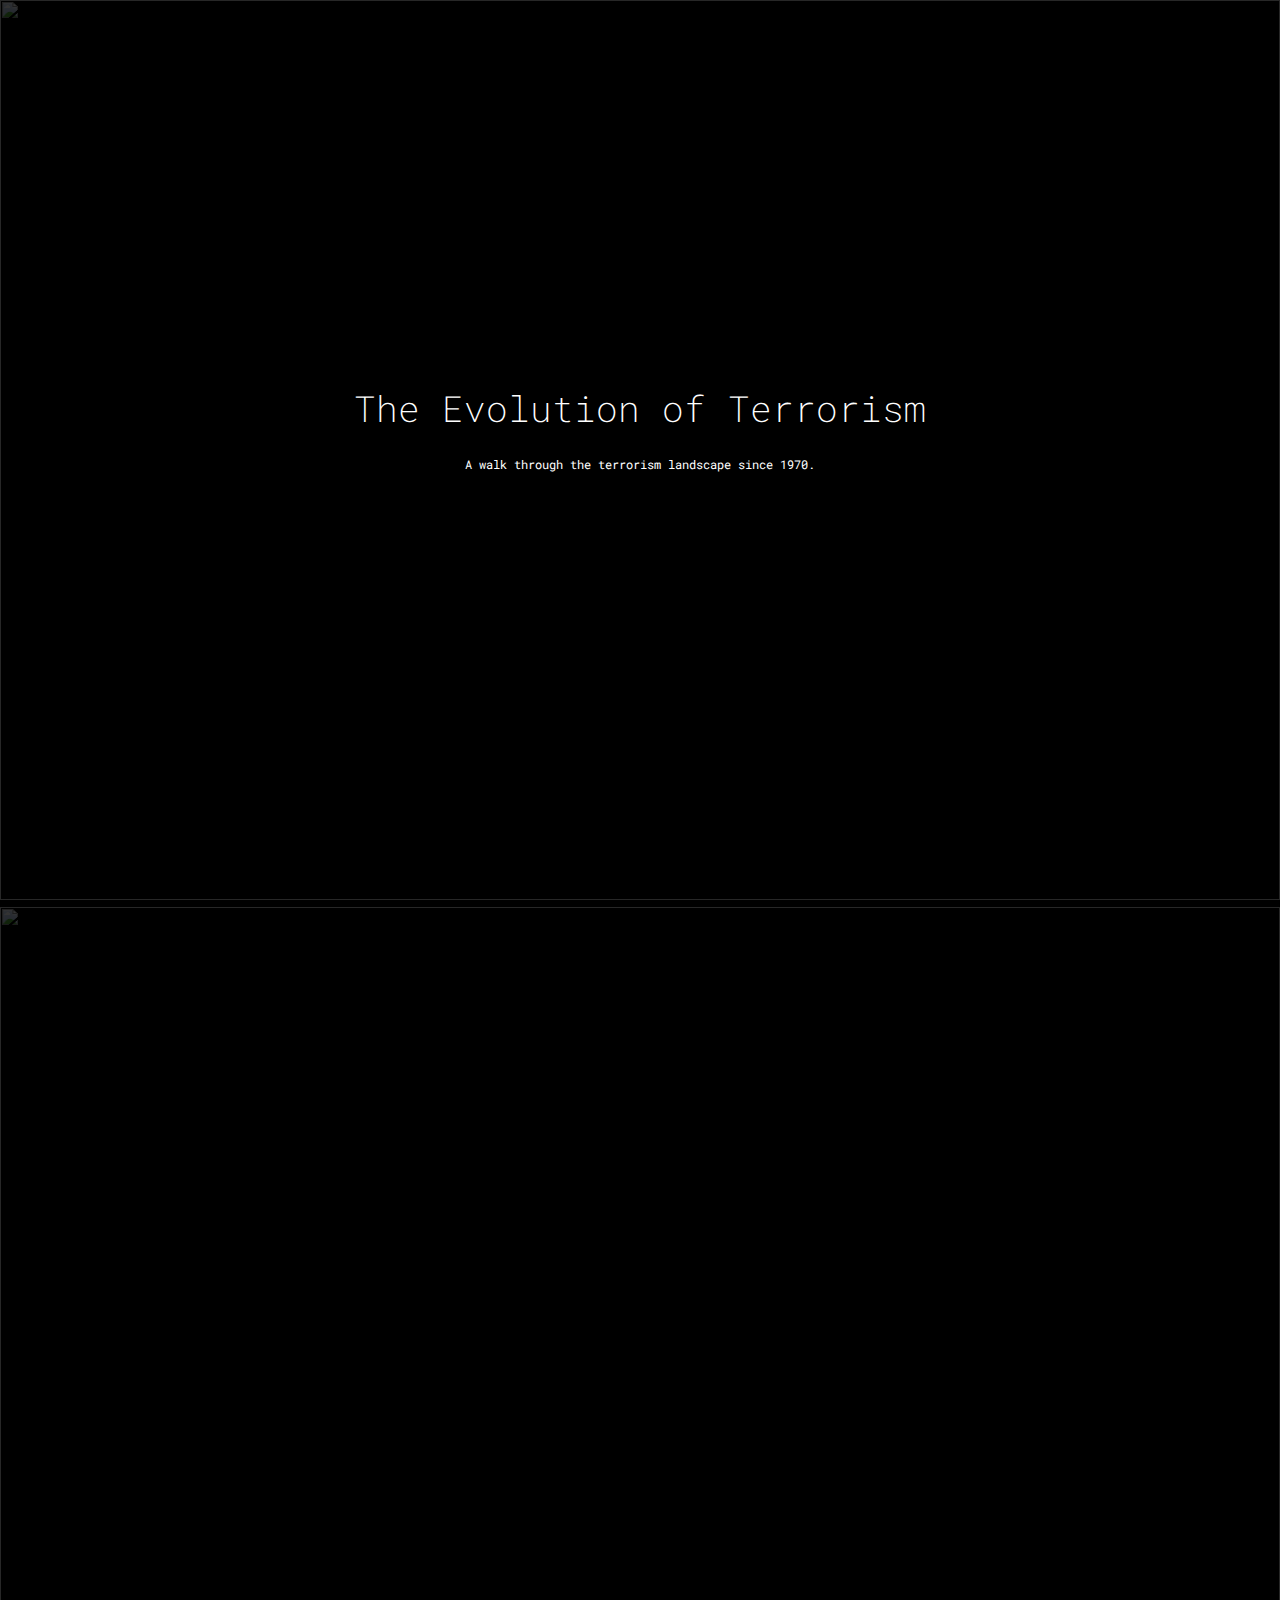
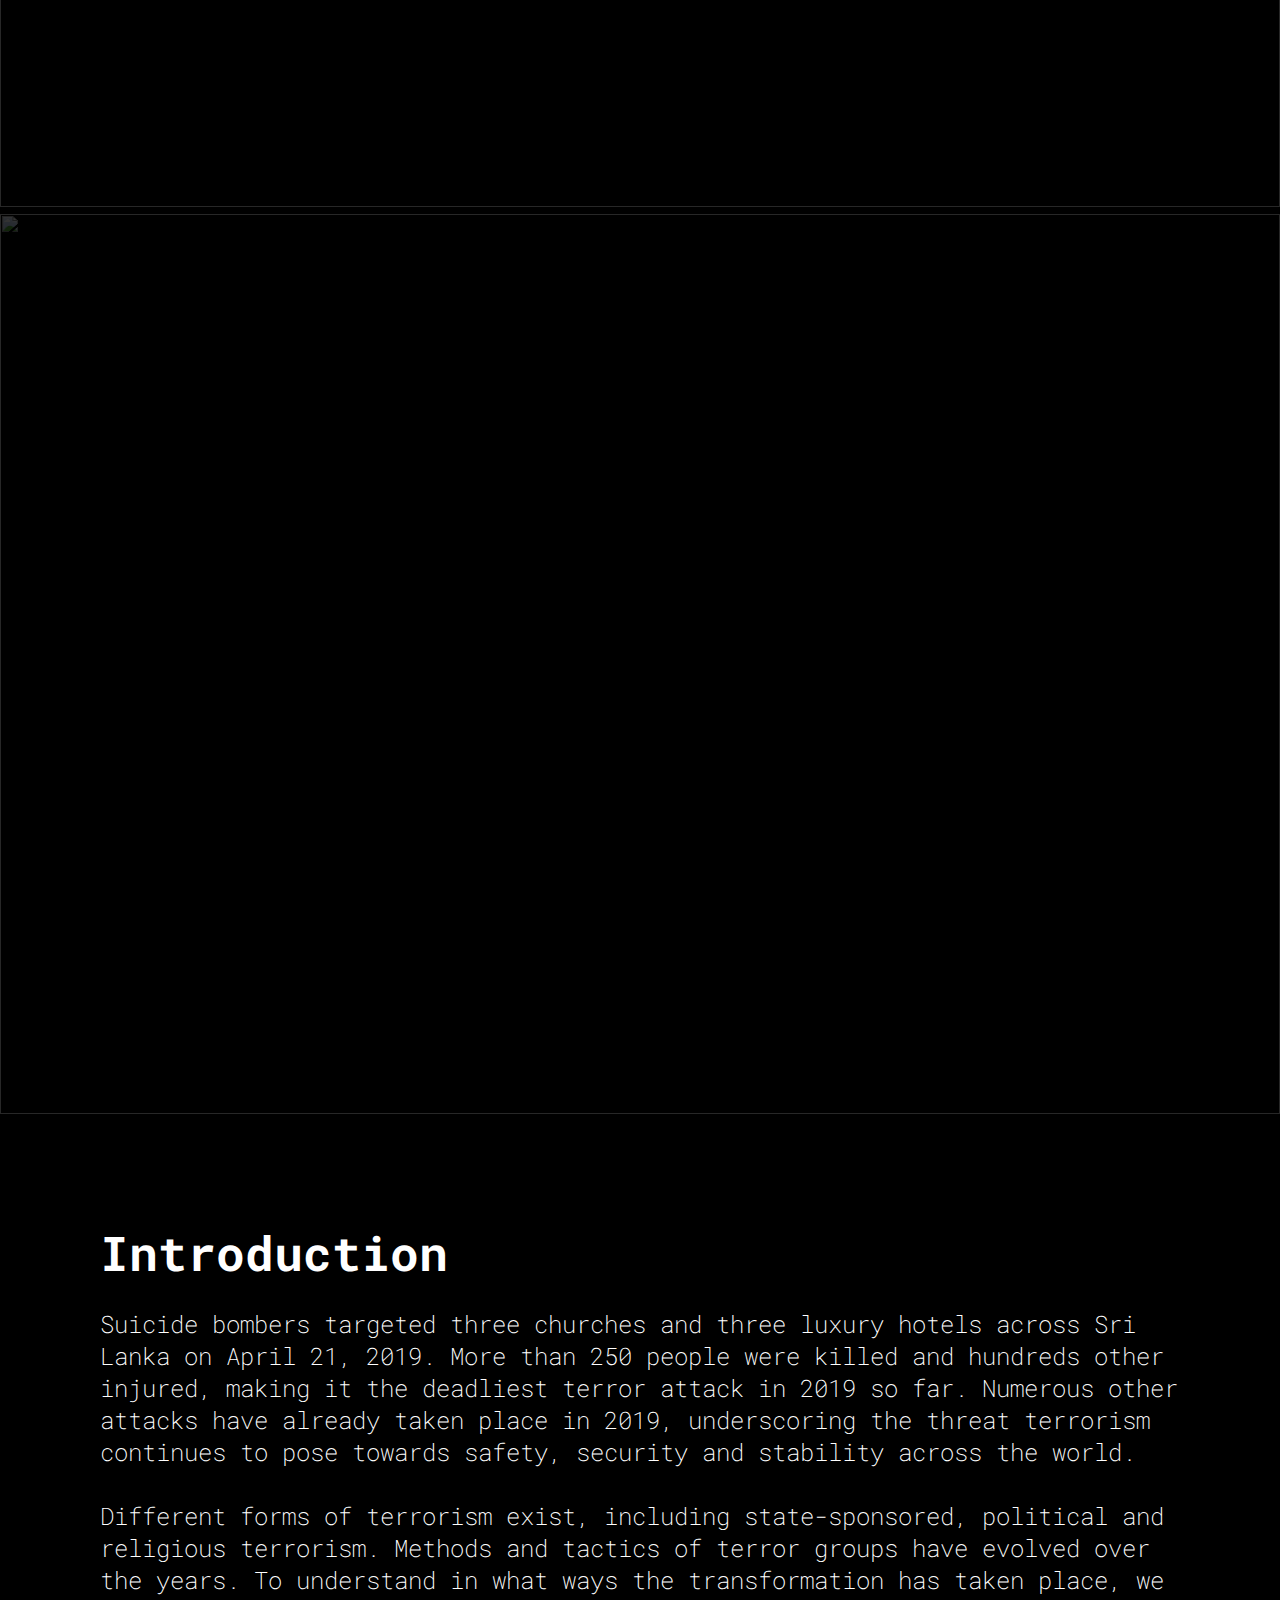
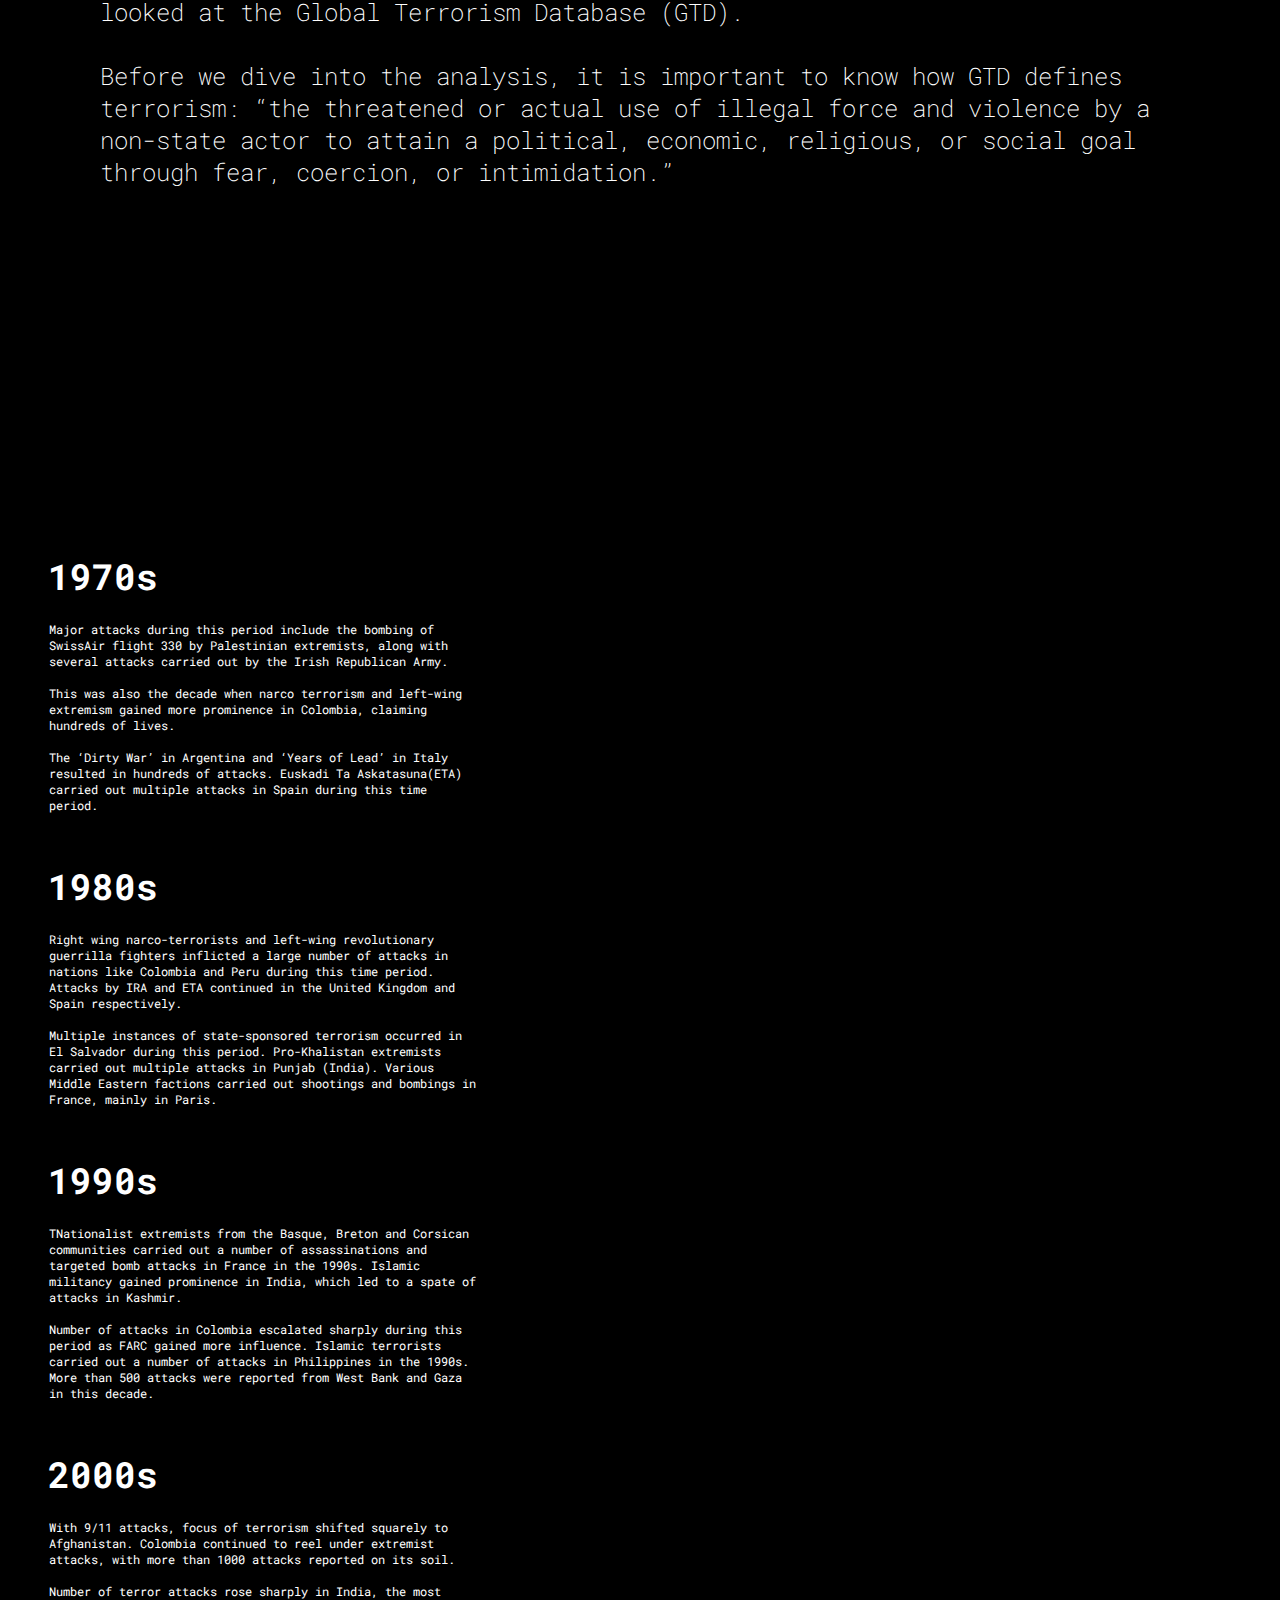
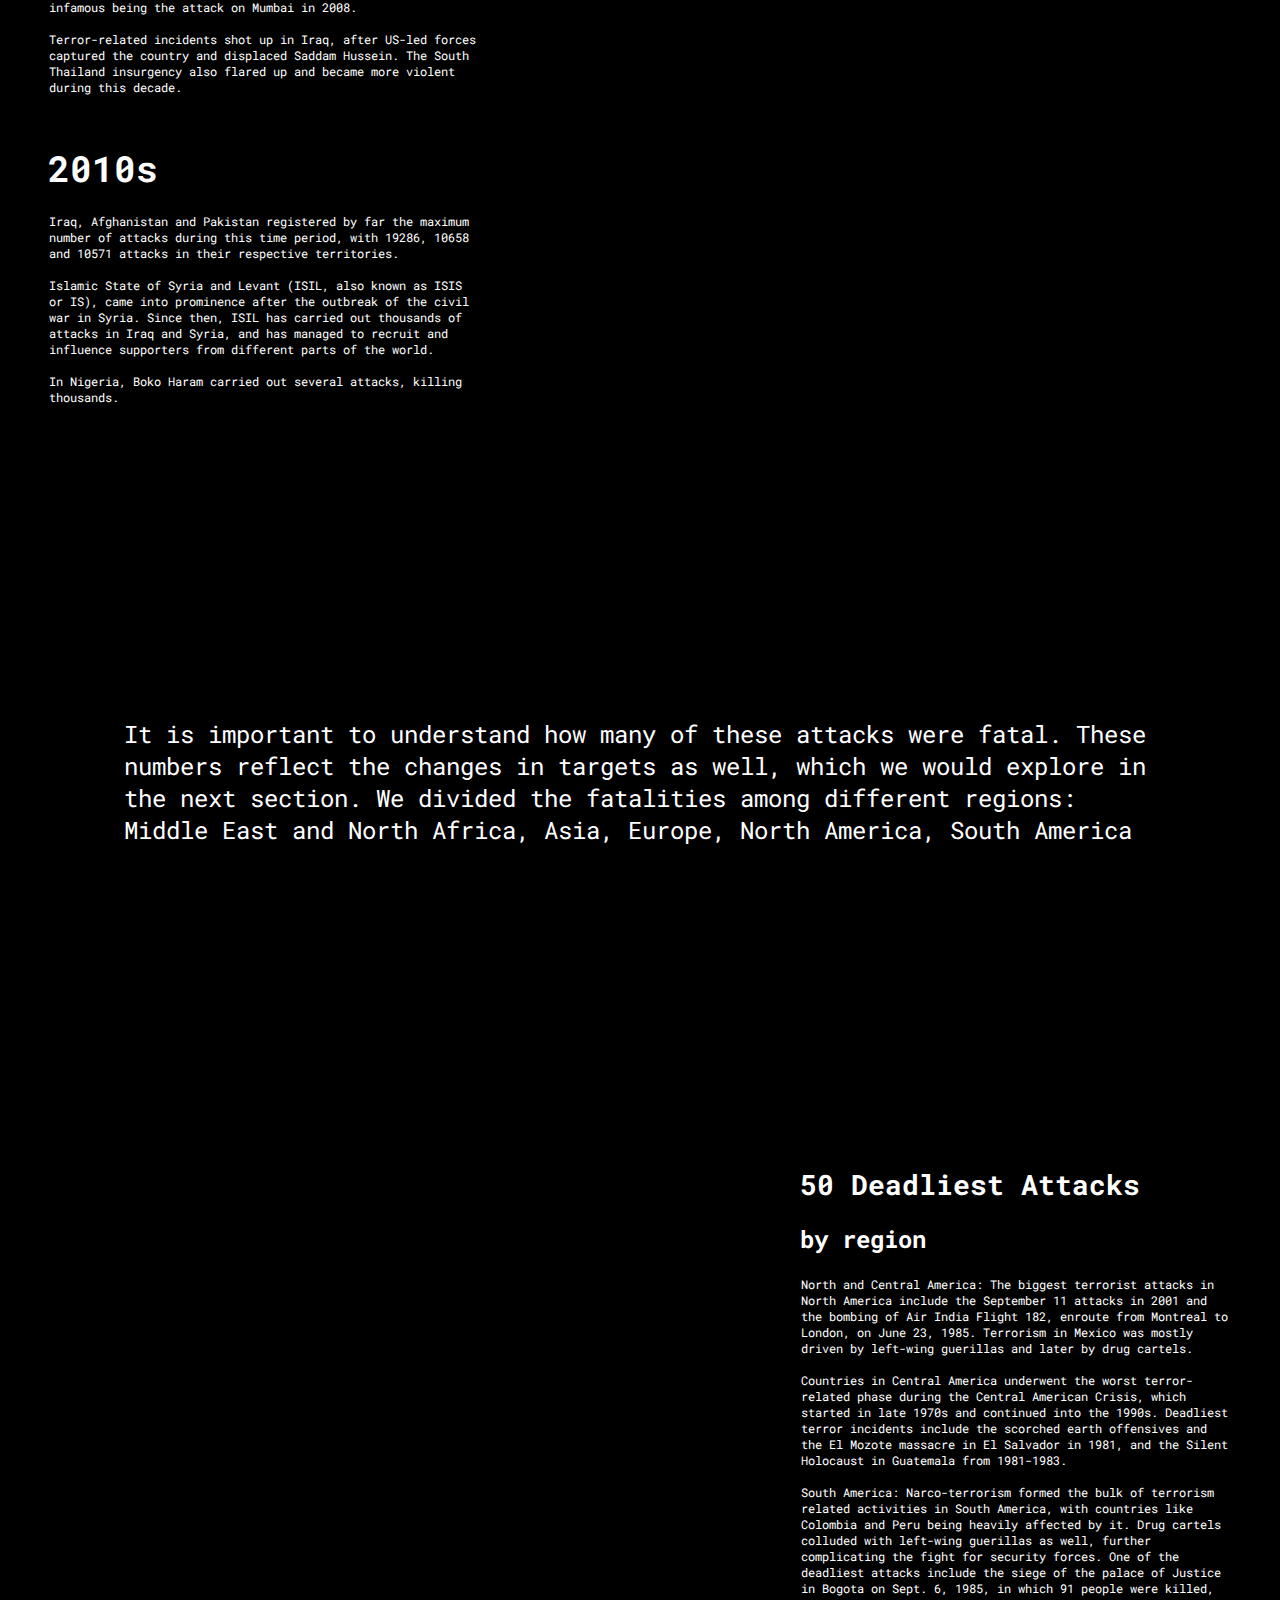
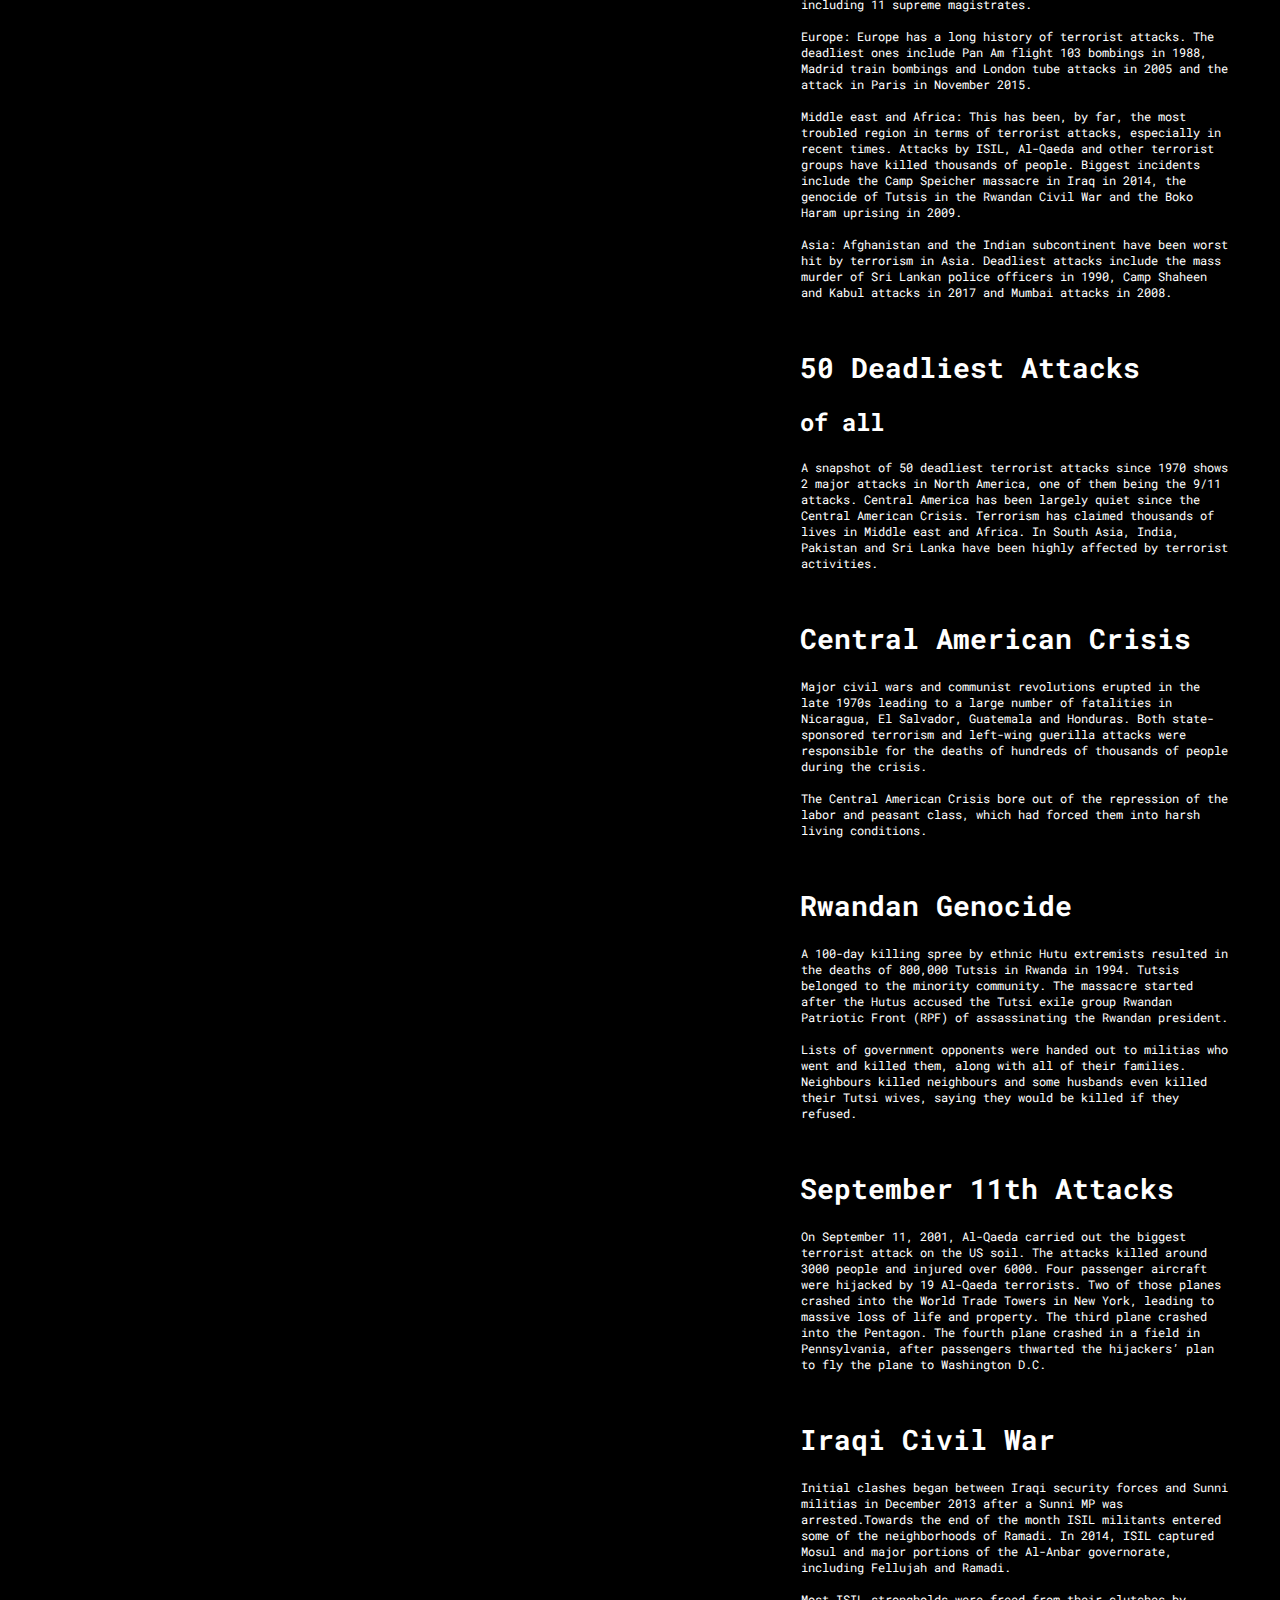
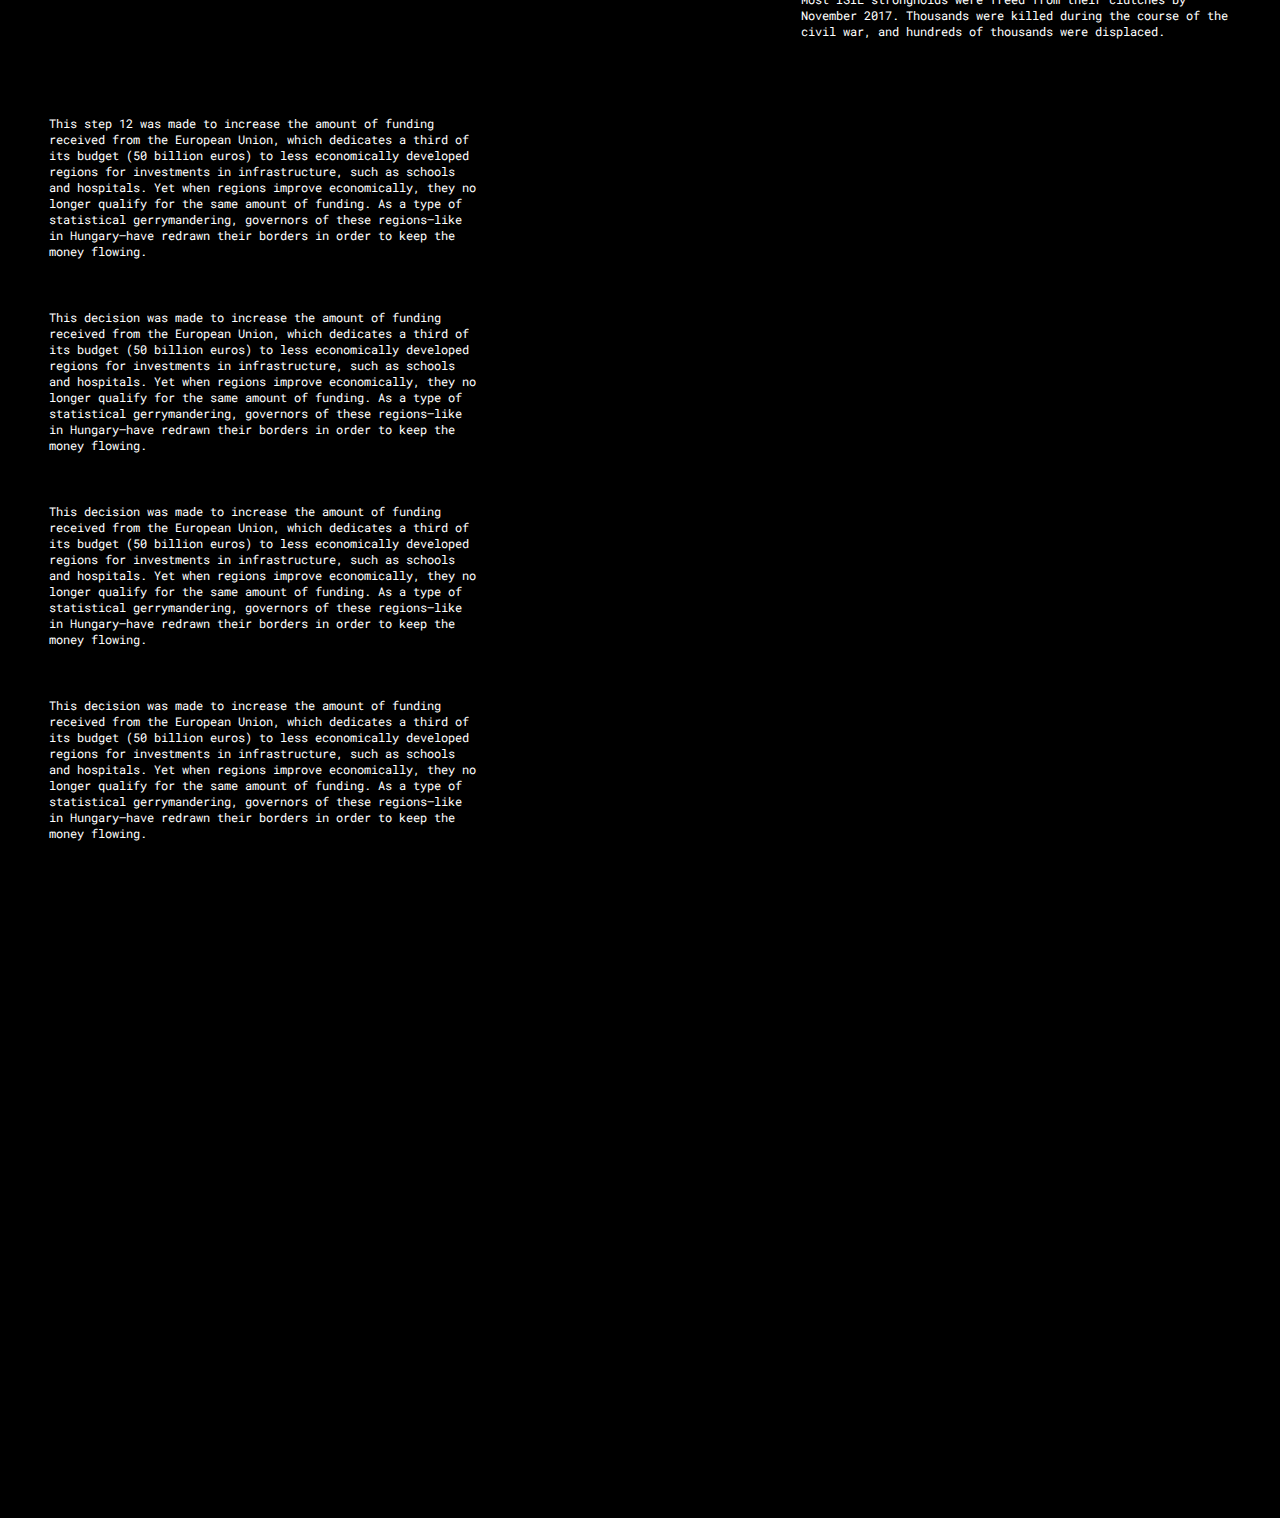
==== index.html @ 25a8d7d0 "add more texts" ====
<!DOCTYPE html>

<head>
	<meta charset="utf-8">
	<meta http-equiv="X-UA-Compatible" content="IE=edge">
	<title>Evolution of Terrorism</title>
	<meta name="description" content="A walk through the terrorism landscape since 1970.">
	<meta name="viewport" content="width=device-width, initial-scale=1">
	<link rel='stylesheet' href='style.css'>

</head>

<body>
	<main>
		<section id='title'>
			<div>
				<img class="mySlides" src='https://media.pri.org/s3fs-public/styles/story_main/public/images/2019/01/2019-01-14-syria.jpg?itok=RiAs_WFe'>
				<img class="mySlides" src="https://www.usnews.com/dims4/USNEWS/2bba531/2147483647/thumbnail/970x647/quality/85/?url=http%3A%2F%2Fcom-usnews-beam-media.s3.amazonaws.com%2F7d%2Fa7%2Fa22672f443788e1079a8ee0f2cd3%2F170814-kkk-editorial.jpg">
				<img class="mySlides" src="https://cdn.vox-cdn.com/thumbor/7zTBbx8PeMUSKzNWB6wKgpTUmqE=/0x0:3500x2254/1820x1213/filters:focal(1470x847:2030x1407):format(webp)/cdn.vox-cdn.com/uploads/chorus_image/image/56694473/GettyImages_805623552.0.jpg">
			</div>
			<div class='titleContainer'>
				<div class='title'>The Evolution of Terrorism</div>
				<div class='subtitle'>A walk through the terrorism landscape since 1970.</div>
			</div>

		</section>
		
		<section id='intro'>
			<h1 class='intro__hed'>Introduction</h1>
			<p class='intro__dek'>
					Suicide bombers targeted three churches and three luxury hotels across Sri Lanka on April 21, 2019. More than 250 people were killed and hundreds other injured, making it the deadliest terror attack in 2019 so far. Numerous other attacks have already taken place in 2019, underscoring the threat terrorism continues to pose towards safety, security and stability across the world.
					<br><br>
					Different forms of terrorism exist, including state-sponsored, political and religious terrorism. Methods and tactics of terror groups have evolved over the years. To understand in what ways the transformation has taken place, we looked at the Global Terrorism Database (GTD).
					<br><br>
					Before we dive into the analysis, it is important to know how GTD defines terrorism:
					“the threatened or actual use of illegal force and violence by a non-state actor to attain a political, economic, religious, or social goal through fear, coercion, or intimidation.”
			</p>
		</section>

		<section id='scrolly'>
			<div class="first">
				<article class="scroll1">
					<div class='step' data-step='1'>
						<h2>1970s</h2>
						<p>Major attacks during this period include the bombing of SwissAir flight 330 by Palestinian extremists, along with several attacks carried out by the Irish Republican Army.
						<br><br>
						This was also the decade when narco terrorism and left-wing extremism gained more prominence in Colombia, claiming hundreds of lives. 
						<br><br>
						The ‘Dirty War’ in Argentina and ‘Years of Lead’ in Italy resulted in hundreds of attacks. Euskadi Ta Askatasuna(ETA) carried out multiple attacks in Spain during this time period.
						</p>
					</div>
					<div class='step' data-step='2'>
						<h2>1980s</h2>
						<p>Right wing narco-terrorists and left-wing revolutionary guerrilla fighters inflicted a large number of attacks in nations like Colombia and Peru during this time period. Attacks by IRA and ETA continued in the United Kingdom and Spain respectively.
						<br><br>
						Multiple instances of state-sponsored terrorism occurred in El Salvador during this period. Pro-Khalistan extremists carried out multiple attacks in Punjab (India). Various Middle Eastern factions carried out shootings and bombings in France, mainly in Paris.
						</p>
					</div>
					<div class='step' data-step='3'>
						<h2>1990s</h2>
						<p>TNationalist extremists from the Basque, Breton and Corsican communities carried out a number of assassinations and targeted bomb attacks in France in the 1990s. Islamic militancy gained prominence in India, which led to a spate of attacks in Kashmir.
						<br><br>
						Number of attacks in Colombia escalated sharply during this period as FARC gained more influence. Islamic terrorists carried out a number of attacks in Philippines in the 1990s. More than 500 attacks were reported from West Bank and Gaza in this decade.
						</p>
					</div>
					<div class='step' data-step='4'>
						<h2>2000s</h2>
						<p>With 9/11 attacks, focus of terrorism shifted squarely to Afghanistan. Colombia continued to reel under extremist attacks, with more than 1000 attacks reported on its soil. 
						<br><br>
						Number of terror attacks rose sharply in India, the most infamous being the attack on Mumbai in 2008.
						<br><br>
						Terror-related incidents shot up in Iraq, after US-led forces captured the country and displaced Saddam Hussein. The South Thailand insurgency also flared up and became more violent during this decade.
						</p>
					</div>
					<div class='step' data-step='5'>
						<h2>2010s</h2>
						<p>Iraq, Afghanistan and Pakistan registered by far the maximum number of attacks during this time period, with 19286, 10658 and 10571 attacks in their respective territories. 
						<br><br>
						Islamic State of Syria and Levant (ISIL, also known as ISIS or IS), came into prominence after the outbreak of the civil war in Syria. Since then, ISIL has carried out thousands of attacks in Iraq and Syria, and has managed to recruit and influence supporters from different parts of the world.
						<br><br>
						In Nigeria, Boko Haram carried out several attacks, killing thousands.
						</p>
					</div>
				</article>
				<figure class="sticky1">
				</figure>
			</div>
			<div class="transition">
				<p>
					It is important to understand how many of these attacks were fatal. These numbers reflect the changes in targets as well, which we would explore in the next section. We divided the fatalities among different regions: Middle East and North Africa, Asia, Europe, North America, South America
				</p>
			</div>
			<div class="third">
				<figure class="sticky3">
				</figure>
				<article class="scroll3">
					<div class='step prelong' data-step='6'>
						<h3>50 Deadliest Attacks</h3>
						<h4>by region</h4>
						<p>North and Central America: The biggest terrorist attacks in North America include the September 11 attacks in 2001 and the bombing of Air India Flight 182, enroute from Montreal to London, on June 23, 1985. Terrorism in Mexico was mostly driven by left-wing guerillas and later by drug cartels.
						<br><br>
						Countries in Central America underwent the worst terror-related phase during the Central American Crisis, which started in late 1970s and continued into the 1990s. Deadliest terror incidents include the scorched earth offensives and the El Mozote massacre in El Salvador in 1981, and the Silent Holocaust in Guatemala from 1981-1983.
						<br><br>
						South America: 
						Narco-terrorism formed the bulk of terrorism related activities in South America, with countries like Colombia and Peru being heavily affected by it. Drug cartels colluded with left-wing guerillas as well, further complicating the fight for security forces. One of the deadliest attacks include the siege of the palace of Justice in Bogota on Sept. 6, 1985, in which 91 people were killed, including 11 supreme magistrates.
						<br><br>
						Europe:
						Europe has a long history of terrorist attacks. The deadliest ones include Pan Am flight 103 bombings in 1988, Madrid train bombings and London tube attacks in 2005 and the attack in Paris in November 2015.
						<br><br>
						Middle east and Africa:
						This has been, by far, the most troubled region in terms of terrorist attacks, especially in recent times. Attacks by ISIL, Al-Qaeda and other terrorist groups have killed thousands of people. Biggest incidents include the Camp Speicher massacre in Iraq in 2014, the genocide of Tutsis in the Rwandan Civil War and the Boko Haram uprising in 2009.
						<br><br>
						Asia:
						Afghanistan and the Indian subcontinent have been worst hit by terrorism in Asia. Deadliest attacks include the mass murder of Sri Lankan police officers in 1990, Camp Shaheen and Kabul attacks in 2017 and Mumbai attacks in 2008.
						</p>
					</div>
					<div class='step' data-step='7'>
						<h3>50 Deadliest Attacks</h3>
						<h4>of all</h4>
						<p>A snapshot of 50 deadliest terrorist attacks since 1970 shows 2 major attacks in North America, one of them being the 9/11 attacks. Central America has been largely quiet since the Central American Crisis. Terrorism has claimed thousands of lives in Middle east and Africa. In South Asia, India, Pakistan and Sri Lanka have been highly affected by terrorist activities.</p>
					</div>
					<div class='step' data-step='8'>
						<h3>Central American Crisis</h3>
						<p>Major civil wars and communist revolutions erupted in the late 1970s leading to a large number of fatalities in Nicaragua, El Salvador, Guatemala and Honduras. Both state-sponsored terrorism and left-wing guerilla attacks were responsible for the deaths of hundreds of thousands of people during the crisis.
						<br><br>
						The Central American Crisis bore out of the repression of the labor and peasant class, which had forced them into harsh living conditions.
						</p>
					</div>
					<div class='step' data-step='9'>
						<h3>Rwandan Genocide</h3>
						<p>A 100-day killing spree by ethnic Hutu extremists resulted in the deaths of 800,000 Tutsis in Rwanda in 1994. Tutsis belonged to the minority community. The massacre started after the Hutus accused the Tutsi exile group Rwandan Patriotic Front (RPF) of assassinating the Rwandan president.
						<br><br>
						Lists of government opponents were handed out to militias who went and killed them, along with all of their families. Neighbours killed neighbours and some husbands even killed their Tutsi wives, saying they would be killed if they refused.
						</p>
					</div>
					<div class='step' data-step='10'>
						<h3>September 11th Attacks</h3>
						<p>On September 11, 2001, Al-Qaeda carried out the biggest terrorist attack on the US soil. The attacks killed around 3000 people and injured over 6000. Four passenger aircraft were hijacked by 19 Al-Qaeda terrorists. Two of those planes crashed into the World Trade Towers in New York, leading to massive loss of life and property. The third plane crashed into the Pentagon. The fourth plane crashed in a field in Pennsylvania, after passengers thwarted the hijackers’ plan to fly the plane to Washington D.C.</p>
					</div>
					<div class='step' data-step='11'>
						<h3>Iraqi Civil War</h3>
						<p>Initial clashes began between Iraqi security forces and Sunni militias in December 2013 after a Sunni MP was arrested.Towards the end of the month ISIL militants entered some of the neighborhoods of Ramadi. In 2014, ISIL captured Mosul and major portions of the Al-Anbar governorate, including Fellujah and Ramadi.
						<br><br>
						Most ISIL strongholds were freed from their clutches by November 2017. Thousands were killed during the course of the civil war, and hundreds of thousands were displaced.
						</p>
					</div>
				</article>
			</div>
			<div class="second">
				<article class="scroll2">
					<div class='step' data-step='12'>
						<p>This step 12 was made to increase the amount of funding received from the European Union, which dedicates a third of its budget (50 billion euros) to less economically developed regions for investments in infrastructure, such as schools and hospitals. Yet when regions improve economically, they no longer qualify for the same amount of funding. As a type of statistical gerrymandering, governors of these regions—like in Hungary—have redrawn their borders in order to keep the money flowing.</p>
					</div>
					<div class='step' data-step='13'>
						<p>This decision was made to increase the amount of funding received from the European Union, which dedicates a third of its budget (50 billion euros) to less economically developed regions for investments in infrastructure, such as schools and hospitals. Yet when regions improve economically, they no longer qualify for the same amount of funding. As a type of statistical gerrymandering, governors of these regions—like in Hungary—have redrawn their borders in order to keep the money flowing.</p>
					</div>
					<div class='step' data-step='14'>
						<p>This decision was made to increase the amount of funding received from the European Union, which dedicates a third of its budget (50 billion euros) to less economically developed regions for investments in infrastructure, such as schools and hospitals. Yet when regions improve economically, they no longer qualify for the same amount of funding. As a type of statistical gerrymandering, governors of these regions—like in Hungary—have redrawn their borders in order to keep the money flowing.</p>
					</div>
					<div class='step' data-step='15'>
						<p>This decision was made to increase the amount of funding received from the European Union, which dedicates a third of its budget (50 billion euros) to less economically developed regions for investments in infrastructure, such as schools and hospitals. Yet when regions improve economically, they no longer qualify for the same amount of funding. As a type of statistical gerrymandering, governors of these regions—like in Hungary—have redrawn their borders in order to keep the money flowing.</p>
					</div>
				</article>
				<figure class="sticky2">
				</figure>
			</div>

		</section>


		<section id='outro'></section>
	</main>
	
	<!-- <div class='debug'></div> -->
	<script src="https://d3js.org/d3.v3.min.js"></script>
	<script src="./carousel.js"/>
	<script src='https://unpkg.com/intersection-observer@0.5.1/intersection-observer.js'></script>
	<script src='https://cdnjs.cloudflare.com/ajax/libs/stickyfill/2.1.0/stickyfill.min.js'></script>
	<script src="https://cdnjs.cloudflare.com/ajax/libs/scrollama/2.0.0/scrollama.min.js"></script>
	<script src="./D3charts.js"></script>
</body>

</html>
---- style.css ----
@import url('https://fonts.googleapis.com/css?family=Roboto+Mono:100,100i,300,300i,400,400i,500,500i,700,700i');

* {
	box-sizing: border-box;
}

html,
body {
	margin: 0;
	padding: 0;
	background-color: black;
	font-family: 'Roboto Mono', -apple-system, BlinkMacSystemFont, 'Segoe UI', Roboto, Oxygen,
		Ubuntu, Cantarell, 'Open Sans', 'Helvetica Neue', sans-serif;
	min-height: 1280px;
	color: #3b3b3b;
	font-size: 24px;
}

a {
	margin: 0;
	font-weight: 400;
}

h2, h3, h4 {
	margin: 20px 0px;
}

a,
a:visited,
a:hover {
	color: teal;
	text-decoration: none;
	border-bottom: 2px solid currentColor;
}

#title {
	display: inline-block;
	position: relative;
	width: 100%;
	height: 100vh;
	color: white;
	background-color: black;
	margin: auto;
}

.titleContainer {
	position: absolute;
	top: 40%;
	width: 100%;
}

iframe {
	z-index: -30;
}

.mySlides {
	width: 100%;
	height: 100vh;
	opacity: 0.2;
}

.title {
	font-size: 1.5em;
	font-weight: 200;
	width: 100%;
	text-align: center;
	margin: 1rem auto;
}

.subtitle {
	font-size: .5em;
	width: 100%;
	text-align: center;
	margin: 1rem auto;
}

#intro {
	margin: 1rem auto;
	text-align: center;
}

.intro__hed {
	color: white;
	font-size: 2em;
	margin: 2rem auto 0.5rem auto;
}

.intro__dek {
	font-weight: 200;
	font-size: 1em;
	color: white;
}

.github-corner:hover .octo-arm {
	animation: octocat-wave 560ms ease-in-out;
}

@keyframes octocat-wave {
	0%,
	100% {
		transform: rotate(0);
	}

	20%,
	60% {
		transform: rotate(-25deg);
	}

	40%,
	80% {
		transform: rotate(10deg);
	}
}

@media (max-width: 500px) {
	.github-corner:hover .octo-arm {
		animation: none;
	}

	.github-corner .octo-arm {
		animation: octocat-wave 560ms ease-in-out;
	}
}

#intro {
	margin: 100px;
	text-align: left;
	margin-bottom: 320px;
}

#outro {
	height: 640px;
}

@media (min-width: 840px) {
	.nav__examples {
		margin-top: 0;
		margin-left: 2rem;
	}
}

#scrolly {
	position: relative;
	display: -webkit-box;
	display: -ms-flexbox;
	display: inline-block;
	/* background-color: #f3f3f3; */
	background-color: black;
	padding: 1rem;
}

#scrolly > * {
	-webkit-box-flex: 1;
	-ms-flex: 1;
	flex: 1;
}

article {
	position: relative;
	padding: 0 1rem;
	max-width: 20rem;
}

.first{
	display: flex;
}

.third, .second{
	margin-top: 50px;
	display: flex;
}

figure {
	position: -webkit-sticky;
	position: sticky;
	width: 100%;
	margin: 25px;
	padding-top: 80px;
	-webkit-transform: translate3d(0, 0, 0);
	-moz-transform: translate3d(0, 0, 0);
	transform: translate3d(0, 0, 0);
	background-color: black;
}

figure p {
	text-align: left;
	padding: 1rem;
	position: absolute;
	top: 50%;
	left: 50%;
	-moz-transform: translate(-50%, -50%);
	-webkit-transform: translate(-50%, -50%);
	transform: translate(-50%, -50%);
	font-size: 8rem;
	font-weight: 900;
	color: #fff;
}


.step {
	margin: 0 auto 2rem auto;
	background-color: black;
	color: white;
}

.step:last-child {
	margin-bottom: 0;
}

.step.is-active {
	/* background-color: black;
	color: white; */
}

.step.is-active h2 {
	color: red;
}

.step p {
	text-align: left;
	padding: 1px;
	font-size: 12px;
}
/*div.tooltip { 
	position: absolute;     
	text-align: center;     
	width: 120px;         
	height: 28px;         
	padding: 1px;
	color: white;       
	font: 12px sans-serif;    
	background: grey; 
	border: 0px;    
	border-radius: 8px;     
	pointer-events: none;     
}*/

.line {
	fill:none;
}

.x.axis path {
	display: inline;
}

.y.axis path {
	display: none;
}


	
.axis.y .tick line {      
	stroke-width:1px;       
	stroke:#ccc;      
	stroke-opacity:1;     
}

.axis path,
.axis line {
    fill: none;
    stroke: #eee;
    shape-rendering: crispEdges;
}
 
.axis text {
	font-family: 'Roboto Mono';
	font-weight: 300;
    font-size: 11px;
}
 
.loading {
    font-family: 'Roboto Mono';
    font-size: 15px;
}
 
.circle {
    fill: rgba(0, 0, 0, .5);
	stroke: #555555;
	stroke-width: 1;
}

div.tooltip {	
    position: absolute;			
    text-align: left;			
    width: auto;					
    height: auto;					
    padding: 5px;
    color: white;				
    font: 10px 'Roboto Mono';		
    background: black;	
    border: 1px solid white;
    border-radius: 3px;			
    pointer-events: none;			
}

.transition{
	padding-left: 100px;
	padding-right: 100px;
	color: white;
	margin-top: 300px;
	margin-bottom: 300px;
}
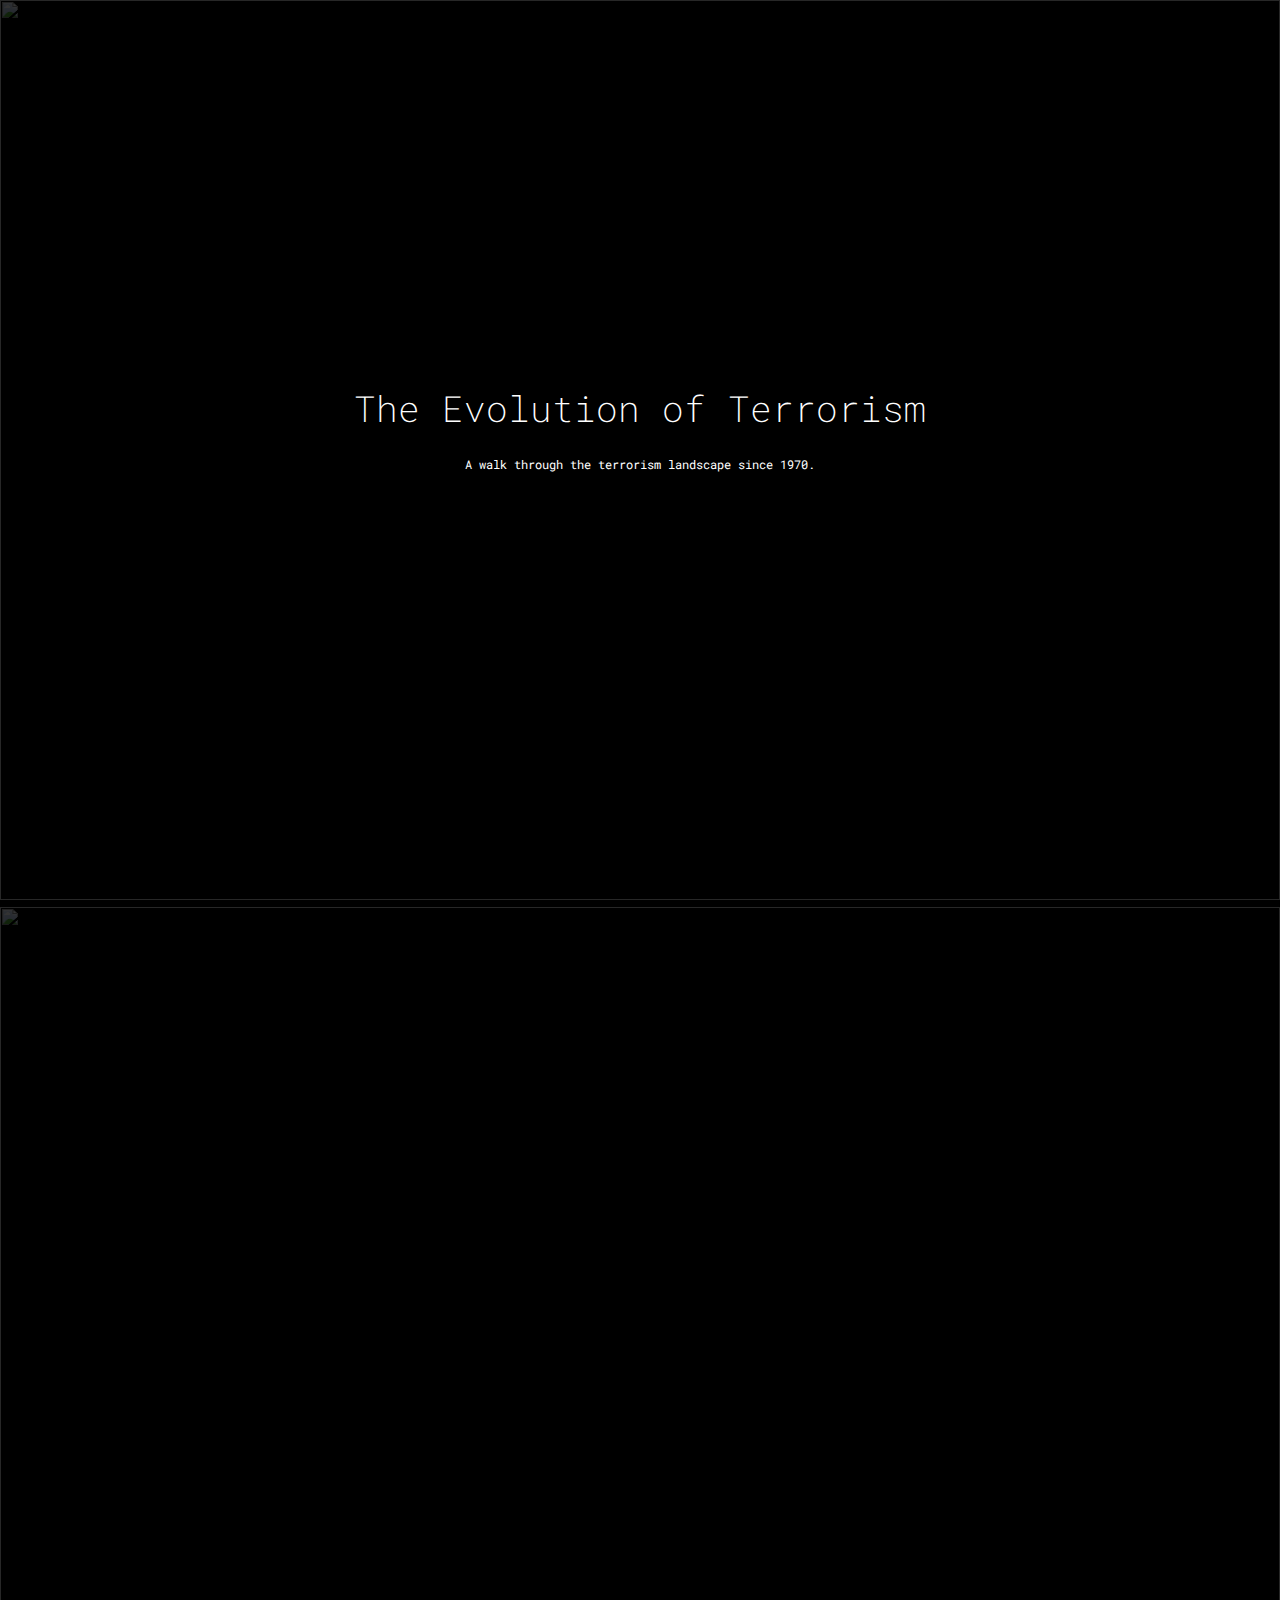
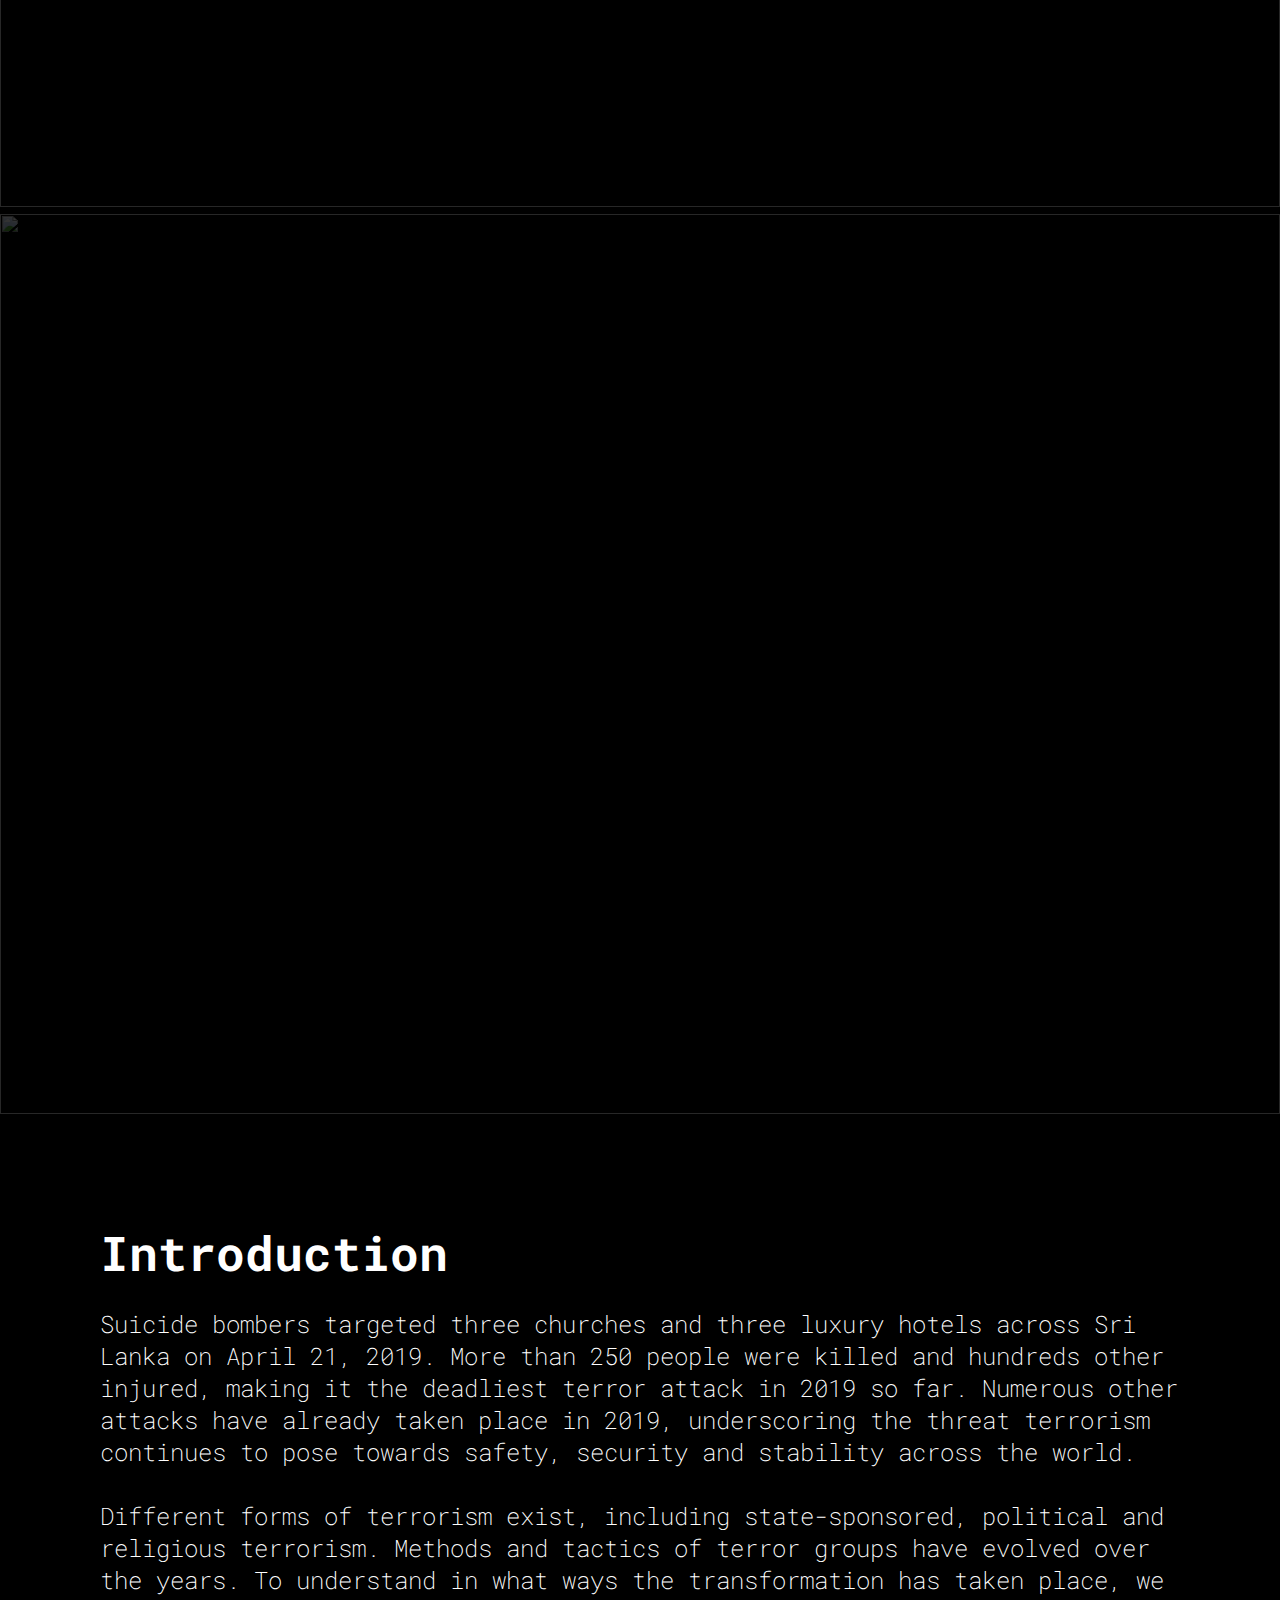
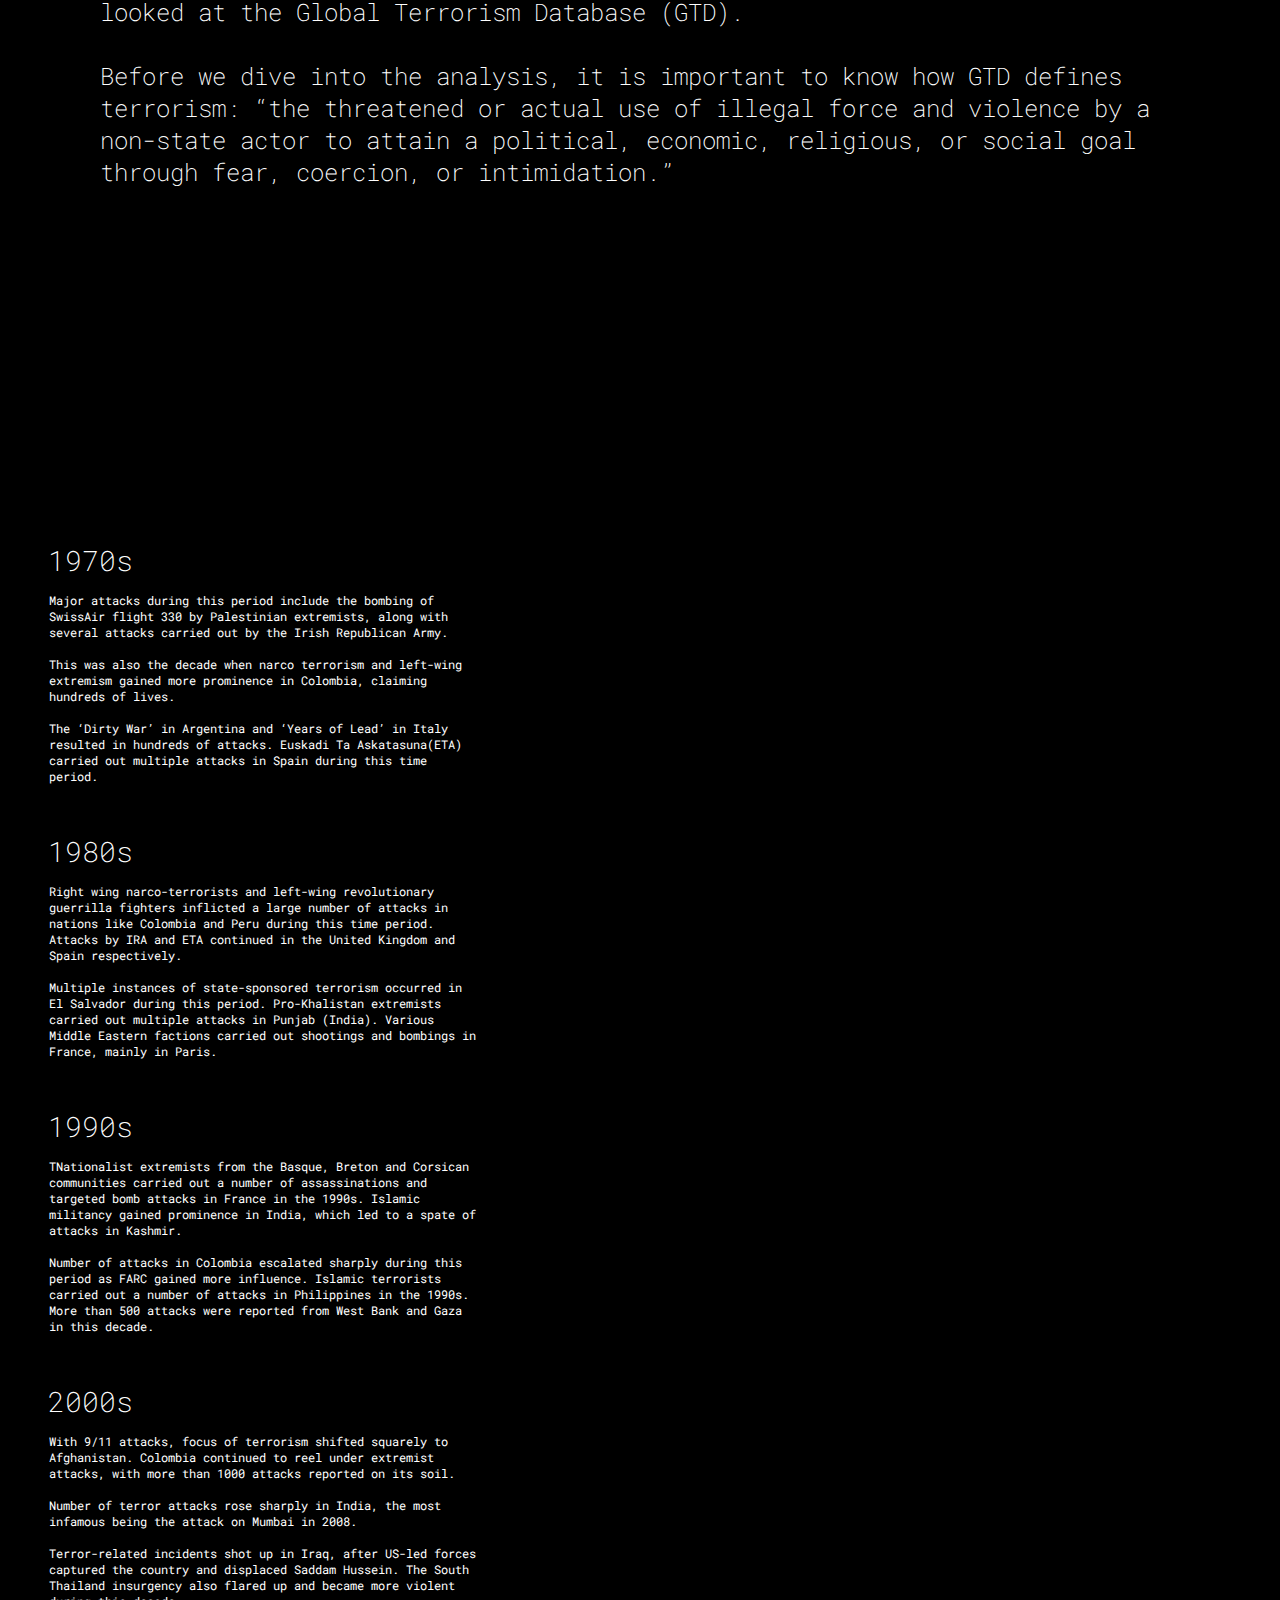
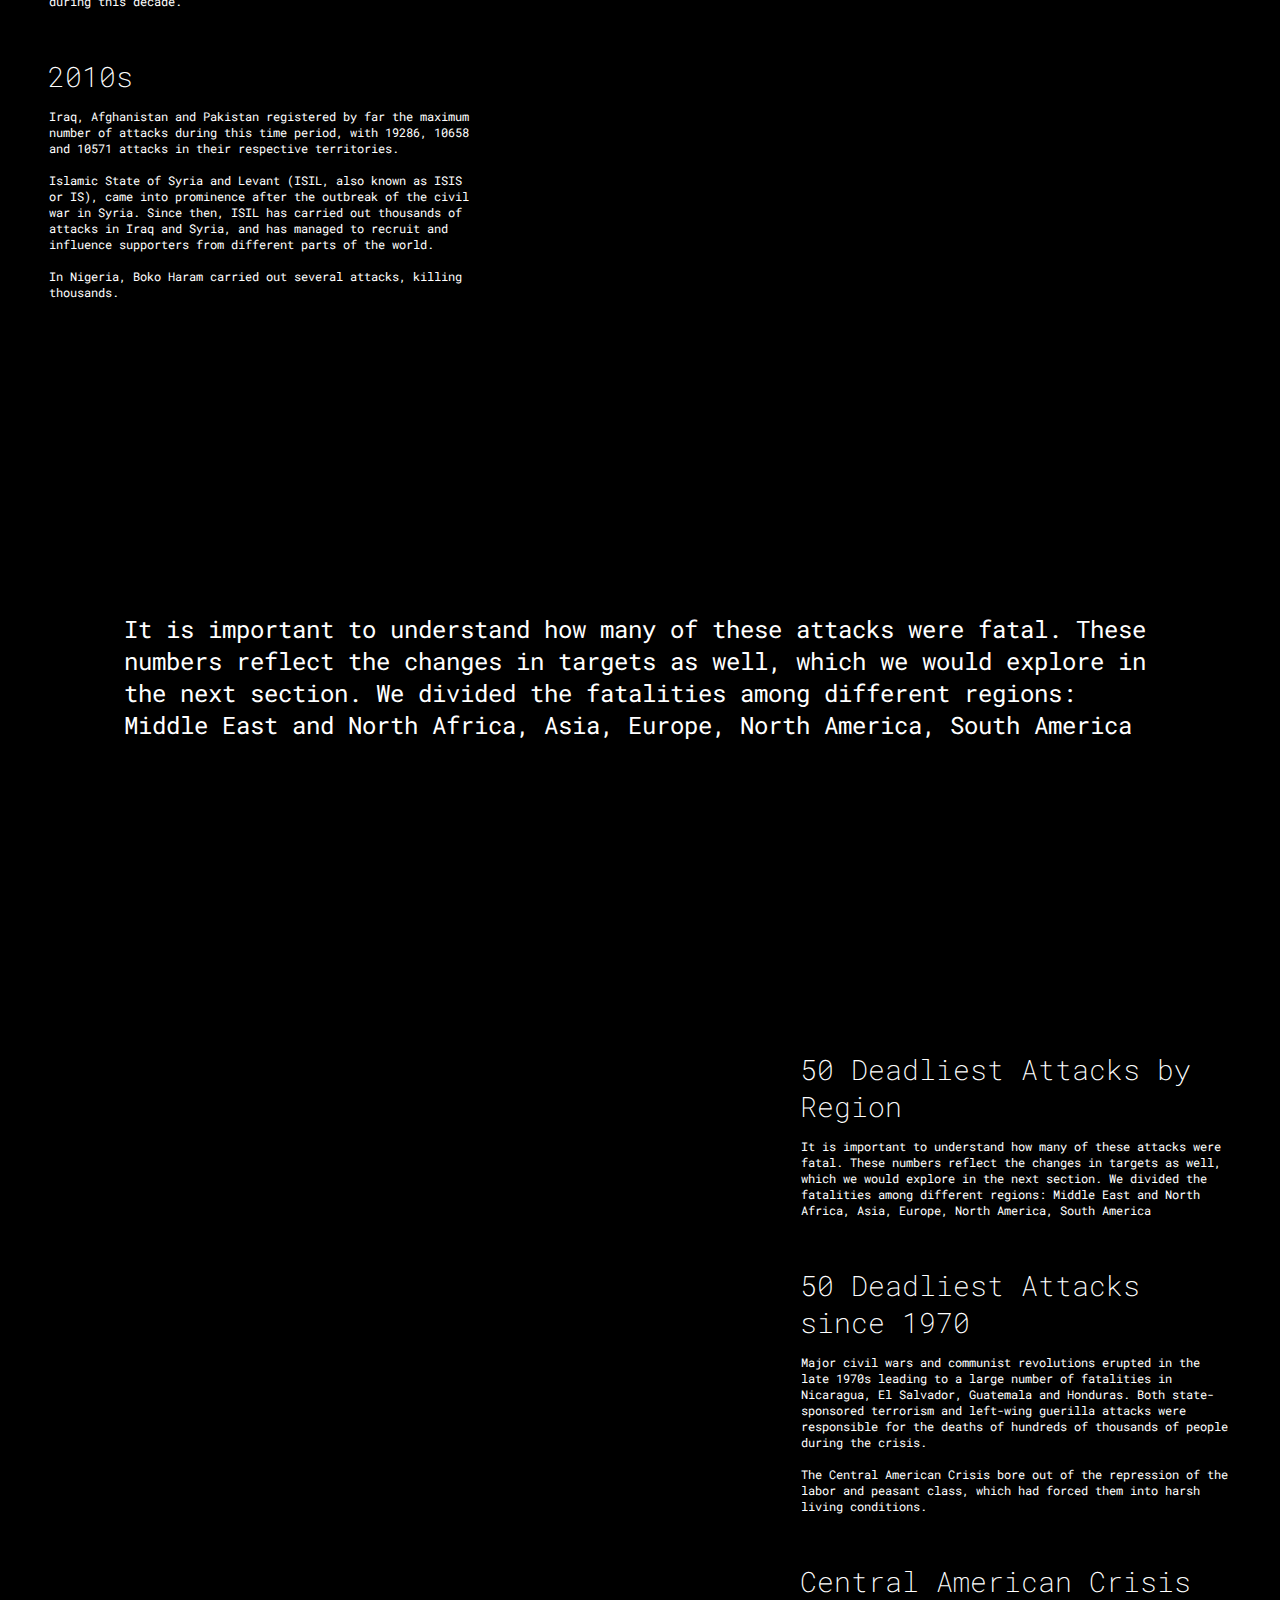
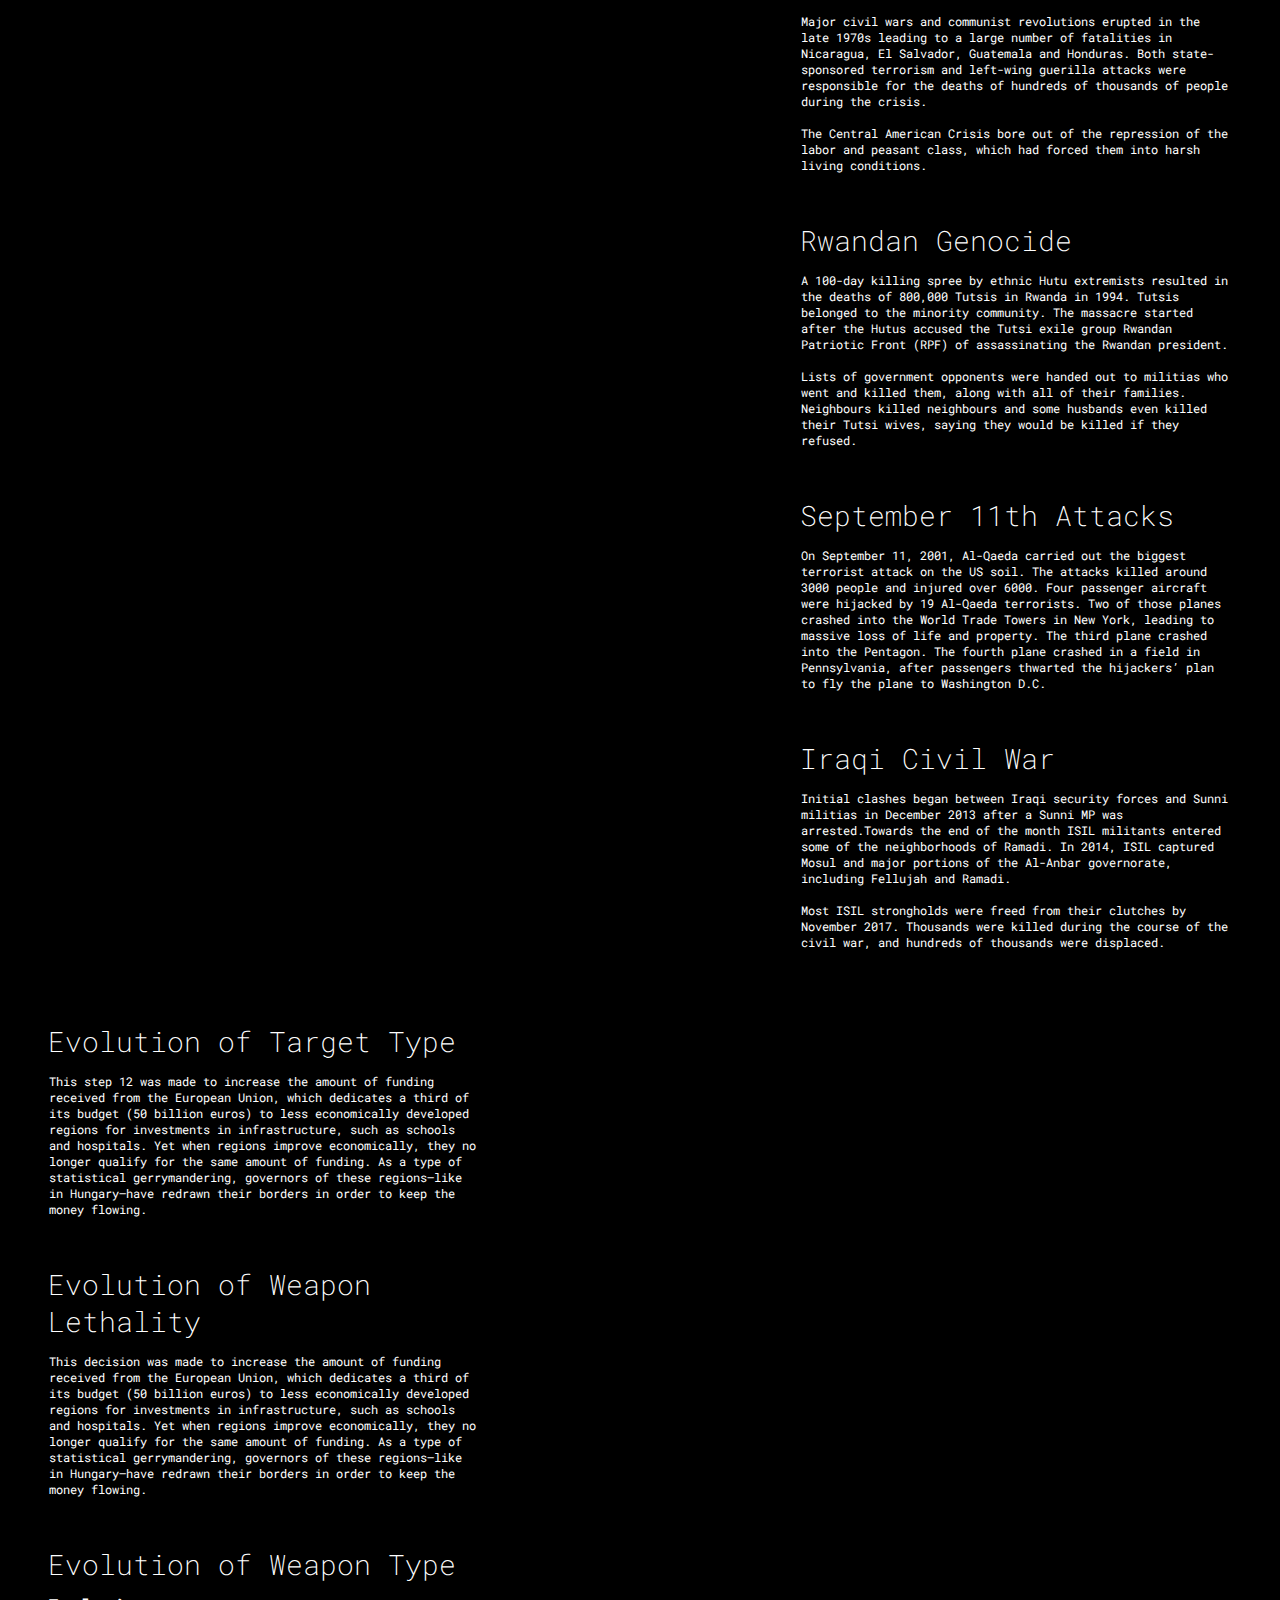
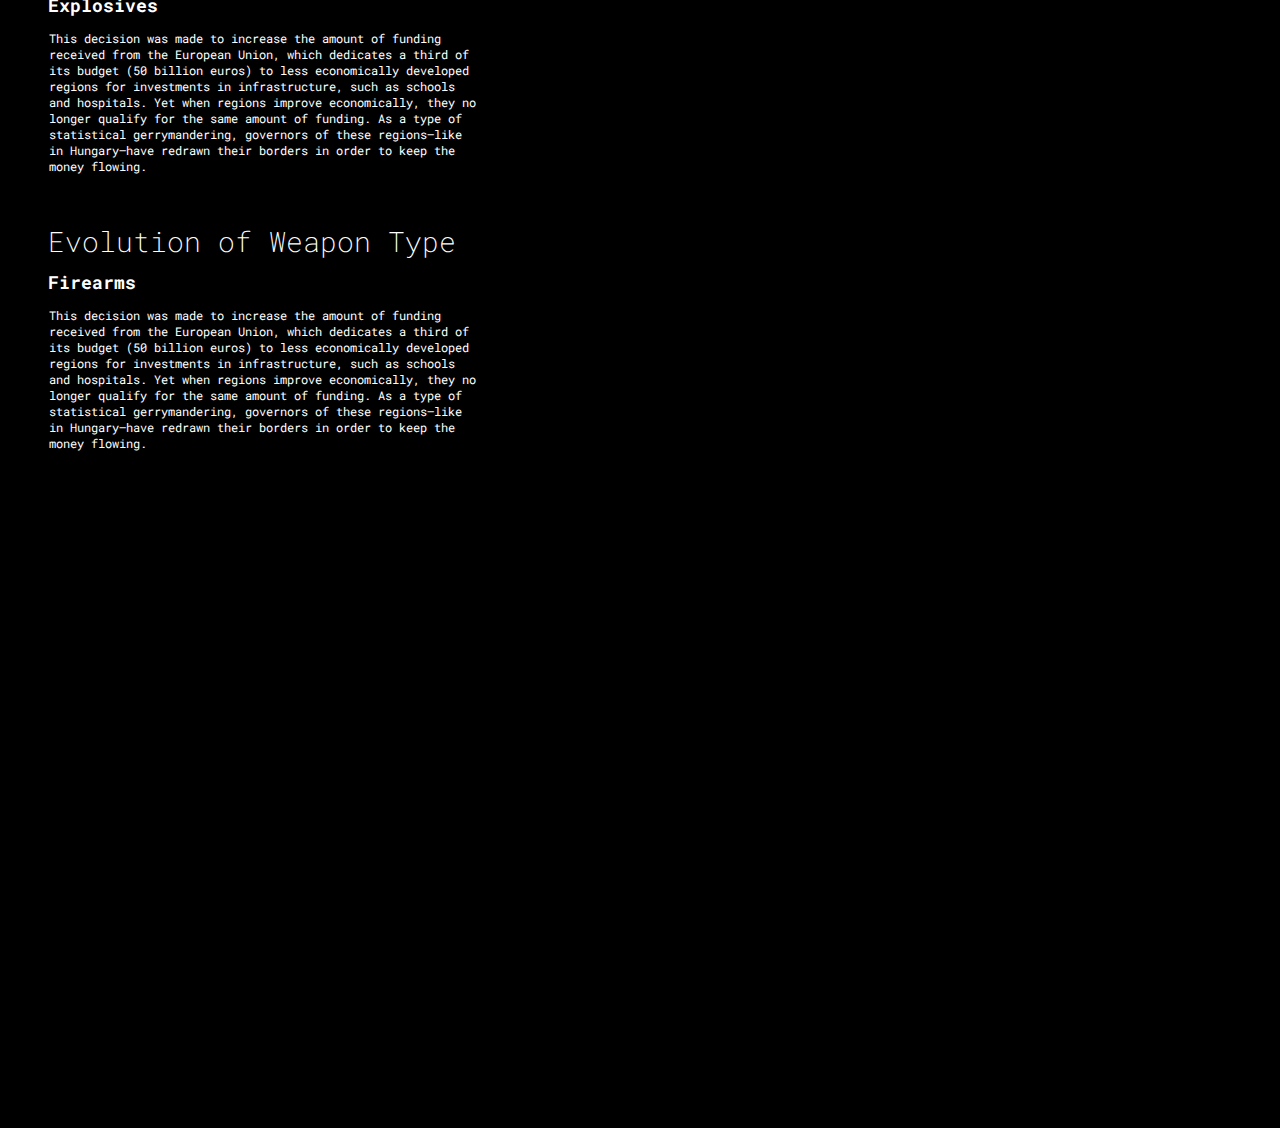
==== commit a8830257: "Fixed axis problem for bubble, added text to line plots" ====
--- a/index.html
+++ b/index.html
@@ -41,7 +41,7 @@
 			<div class="first">
 				<article class="scroll1">
 					<div class='step' data-step='1'>
-						<h2>1970s</h2>
+						<h3>1970s</h3>
 						<p>Major attacks during this period include the bombing of SwissAir flight 330 by Palestinian extremists, along with several attacks carried out by the Irish Republican Army.
 						<br><br>
 						This was also the decade when narco terrorism and left-wing extremism gained more prominence in Colombia, claiming hundreds of lives. 
@@ -50,21 +50,21 @@
 						</p>
 					</div>
 					<div class='step' data-step='2'>
-						<h2>1980s</h2>
+						<h3>1980s</h3>
 						<p>Right wing narco-terrorists and left-wing revolutionary guerrilla fighters inflicted a large number of attacks in nations like Colombia and Peru during this time period. Attacks by IRA and ETA continued in the United Kingdom and Spain respectively.
 						<br><br>
 						Multiple instances of state-sponsored terrorism occurred in El Salvador during this period. Pro-Khalistan extremists carried out multiple attacks in Punjab (India). Various Middle Eastern factions carried out shootings and bombings in France, mainly in Paris.
 						</p>
 					</div>
 					<div class='step' data-step='3'>
-						<h2>1990s</h2>
+						<h3>1990s</h3>
 						<p>TNationalist extremists from the Basque, Breton and Corsican communities carried out a number of assassinations and targeted bomb attacks in France in the 1990s. Islamic militancy gained prominence in India, which led to a spate of attacks in Kashmir.
 						<br><br>
 						Number of attacks in Colombia escalated sharply during this period as FARC gained more influence. Islamic terrorists carried out a number of attacks in Philippines in the 1990s. More than 500 attacks were reported from West Bank and Gaza in this decade.
 						</p>
 					</div>
 					<div class='step' data-step='4'>
-						<h2>2000s</h2>
+						<h3>2000s</h3>
 						<p>With 9/11 attacks, focus of terrorism shifted squarely to Afghanistan. Colombia continued to reel under extremist attacks, with more than 1000 attacks reported on its soil. 
 						<br><br>
 						Number of terror attacks rose sharply in India, the most infamous being the attack on Mumbai in 2008.
@@ -73,7 +73,7 @@
 						</p>
 					</div>
 					<div class='step' data-step='5'>
-						<h2>2010s</h2>
+						<h3>2010s</h3>
 						<p>Iraq, Afghanistan and Pakistan registered by far the maximum number of attacks during this time period, with 19286, 10658 and 10571 attacks in their respective territories. 
 						<br><br>
 						Islamic State of Syria and Levant (ISIL, also known as ISIS or IS), came into prominence after the outbreak of the civil war in Syria. Since then, ISIL has carried out thousands of attacks in Iraq and Syria, and has managed to recruit and influence supporters from different parts of the world.
@@ -95,29 +95,14 @@
 				</figure>
 				<article class="scroll3">
 					<div class='step prelong' data-step='6'>
-						<h3>50 Deadliest Attacks</h3>
-						<h4>by region</h4>
-						<p>North and Central America: The biggest terrorist attacks in North America include the September 11 attacks in 2001 and the bombing of Air India Flight 182, enroute from Montreal to London, on June 23, 1985. Terrorism in Mexico was mostly driven by left-wing guerillas and later by drug cartels.
-						<br><br>
-						Countries in Central America underwent the worst terror-related phase during the Central American Crisis, which started in late 1970s and continued into the 1990s. Deadliest terror incidents include the scorched earth offensives and the El Mozote massacre in El Salvador in 1981, and the Silent Holocaust in Guatemala from 1981-1983.
-						<br><br>
-						South America: 
-						Narco-terrorism formed the bulk of terrorism related activities in South America, with countries like Colombia and Peru being heavily affected by it. Drug cartels colluded with left-wing guerillas as well, further complicating the fight for security forces. One of the deadliest attacks include the siege of the palace of Justice in Bogota on Sept. 6, 1985, in which 91 people were killed, including 11 supreme magistrates.
-						<br><br>
-						Europe:
-						Europe has a long history of terrorist attacks. The deadliest ones include Pan Am flight 103 bombings in 1988, Madrid train bombings and London tube attacks in 2005 and the attack in Paris in November 2015.
-						<br><br>
-						Middle east and Africa:
-						This has been, by far, the most troubled region in terms of terrorist attacks, especially in recent times. Attacks by ISIL, Al-Qaeda and other terrorist groups have killed thousands of people. Biggest incidents include the Camp Speicher massacre in Iraq in 2014, the genocide of Tutsis in the Rwandan Civil War and the Boko Haram uprising in 2009.
-						<br><br>
-						Asia:
-						Afghanistan and the Indian subcontinent have been worst hit by terrorism in Asia. Deadliest attacks include the mass murder of Sri Lankan police officers in 1990, Camp Shaheen and Kabul attacks in 2017 and Mumbai attacks in 2008.
-						</p>
+						<h3>50 Deadliest Attacks by Region</h3>
+						<p>It is important to understand how many of these attacks were fatal. These numbers reflect the changes in targets as well, which we would explore in the next section. We divided the fatalities among different regions: Middle East and North Africa, Asia, Europe, North America, South America</p>
 					</div>
 					<div class='step' data-step='7'>
-						<h3>50 Deadliest Attacks</h3>
-						<h4>of all</h4>
-						<p>A snapshot of 50 deadliest terrorist attacks since 1970 shows 2 major attacks in North America, one of them being the 9/11 attacks. Central America has been largely quiet since the Central American Crisis. Terrorism has claimed thousands of lives in Middle east and Africa. In South Asia, India, Pakistan and Sri Lanka have been highly affected by terrorist activities.</p>
+						<h3>50 Deadliest Attacks since 1970</h3>
+						<p>Major civil wars and communist revolutions erupted in the late 1970s leading to a large number of fatalities in Nicaragua, El Salvador, Guatemala and Honduras. Both state-sponsored terrorism and left-wing guerilla attacks were responsible for the deaths of hundreds of thousands of people during the crisis.
+						<br><br>
+						The Central American Crisis bore out of the repression of the labor and peasant class, which had forced them into harsh living conditions.</p>
 					</div>
 					<div class='step' data-step='8'>
 						<h3>Central American Crisis</h3>
@@ -149,15 +134,21 @@
 			<div class="second">
 				<article class="scroll2">
 					<div class='step' data-step='12'>
+						<h3>Evolution of Target Type</h3>
 						<p>This step 12 was made to increase the amount of funding received from the European Union, which dedicates a third of its budget (50 billion euros) to less economically developed regions for investments in infrastructure, such as schools and hospitals. Yet when regions improve economically, they no longer qualify for the same amount of funding. As a type of statistical gerrymandering, governors of these regions—like in Hungary—have redrawn their borders in order to keep the money flowing.</p>
 					</div>
 					<div class='step' data-step='13'>
+						<h3>Evolution of Weapon Lethality</h3>
 						<p>This decision was made to increase the amount of funding received from the European Union, which dedicates a third of its budget (50 billion euros) to less economically developed regions for investments in infrastructure, such as schools and hospitals. Yet when regions improve economically, they no longer qualify for the same amount of funding. As a type of statistical gerrymandering, governors of these regions—like in Hungary—have redrawn their borders in order to keep the money flowing.</p>
 					</div>
 					<div class='step' data-step='14'>
+						<h3>Evolution of Weapon Type</h3>
+						<h4>Explosives</h4>
 						<p>This decision was made to increase the amount of funding received from the European Union, which dedicates a third of its budget (50 billion euros) to less economically developed regions for investments in infrastructure, such as schools and hospitals. Yet when regions improve economically, they no longer qualify for the same amount of funding. As a type of statistical gerrymandering, governors of these regions—like in Hungary—have redrawn their borders in order to keep the money flowing.</p>
 					</div>
 					<div class='step' data-step='15'>
+						<h3>Evolution of Weapon Type</h3>
+						<h4>Firearms</h4>
 						<p>This decision was made to increase the amount of funding received from the European Union, which dedicates a third of its budget (50 billion euros) to less economically developed regions for investments in infrastructure, such as schools and hospitals. Yet when regions improve economically, they no longer qualify for the same amount of funding. As a type of statistical gerrymandering, governors of these regions—like in Hungary—have redrawn their borders in order to keep the money flowing.</p>
 					</div>
 				</article>
--- a/style.css
+++ b/style.css
@@ -21,8 +21,18 @@
 	font-weight: 400;
 }
 
-h2, h3, h4 {
+h2 {
 	margin: 20px 0px;
+}
+
+h3 {
+	margin: 10px 0px;
+	font-weight: 200;
+}
+
+h4 {
+	font-size: 18px;
+	margin: 10px 0px;
 }
 
 a,
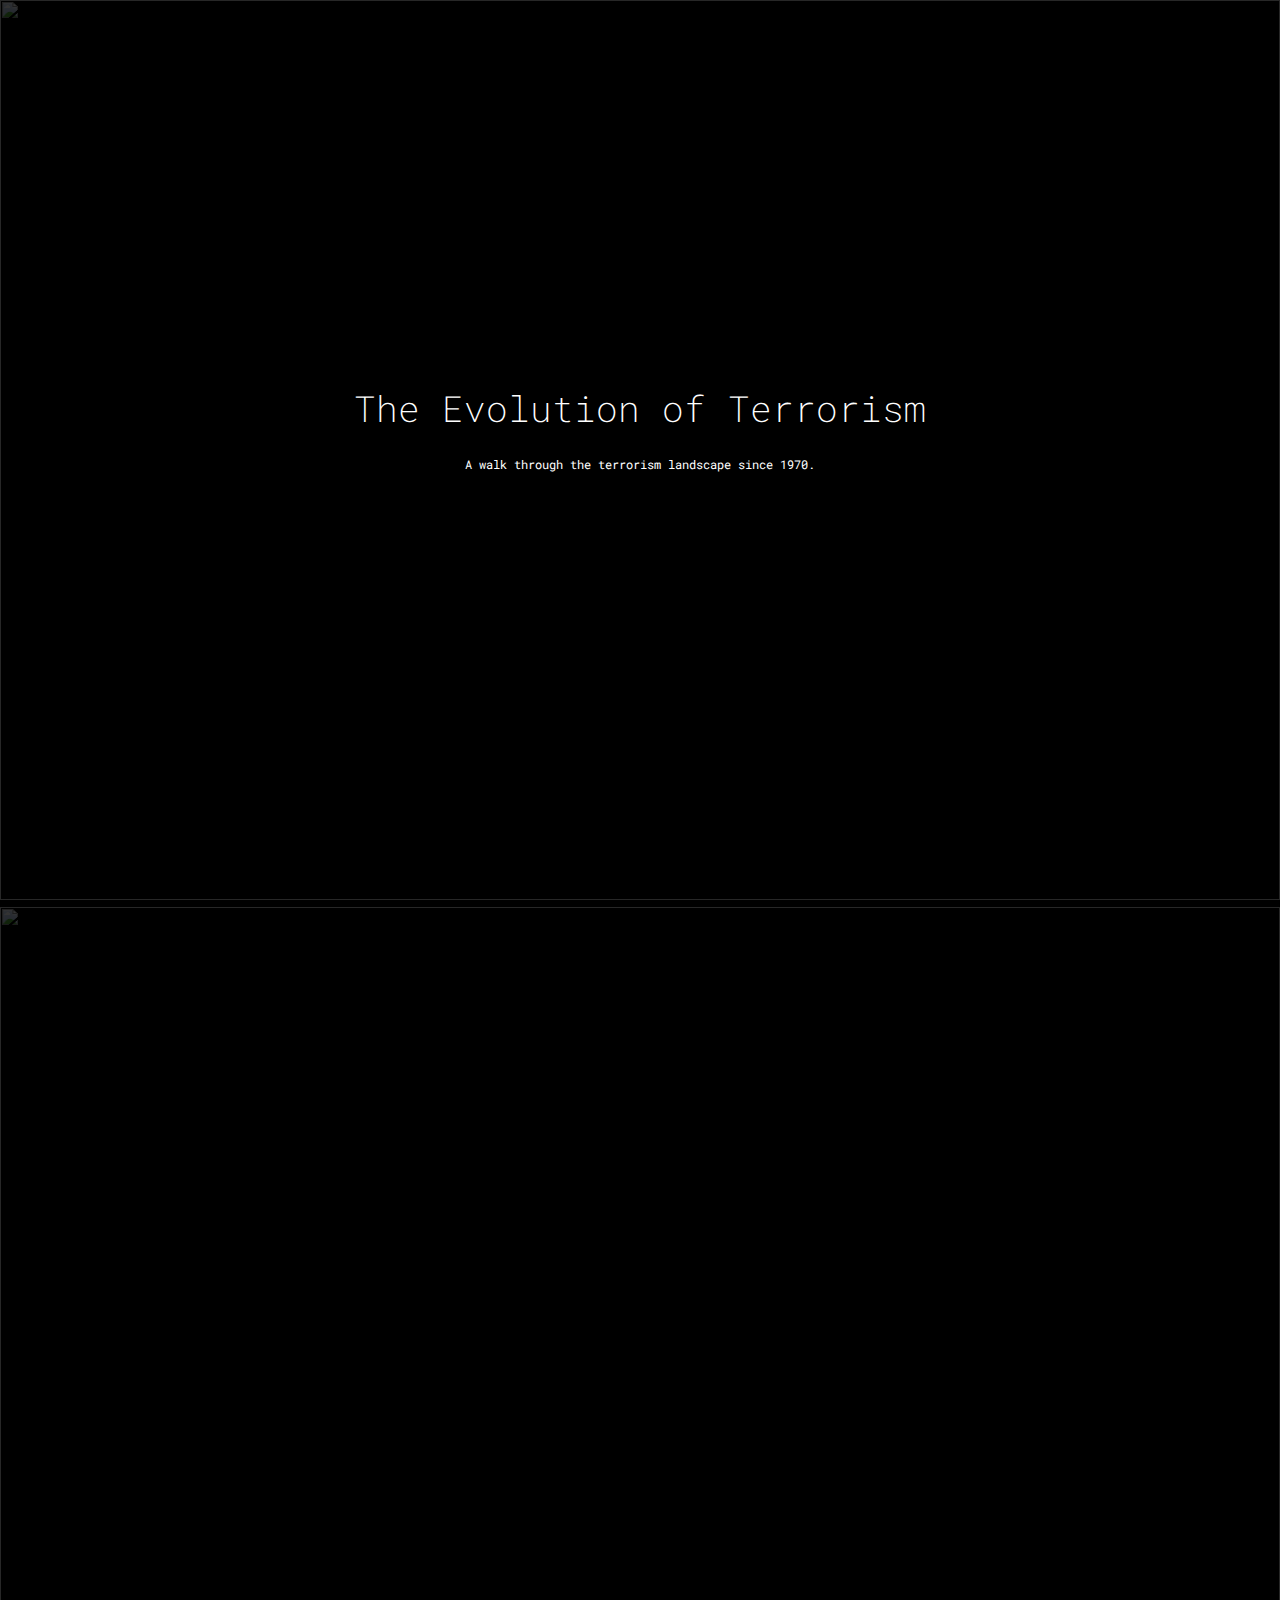
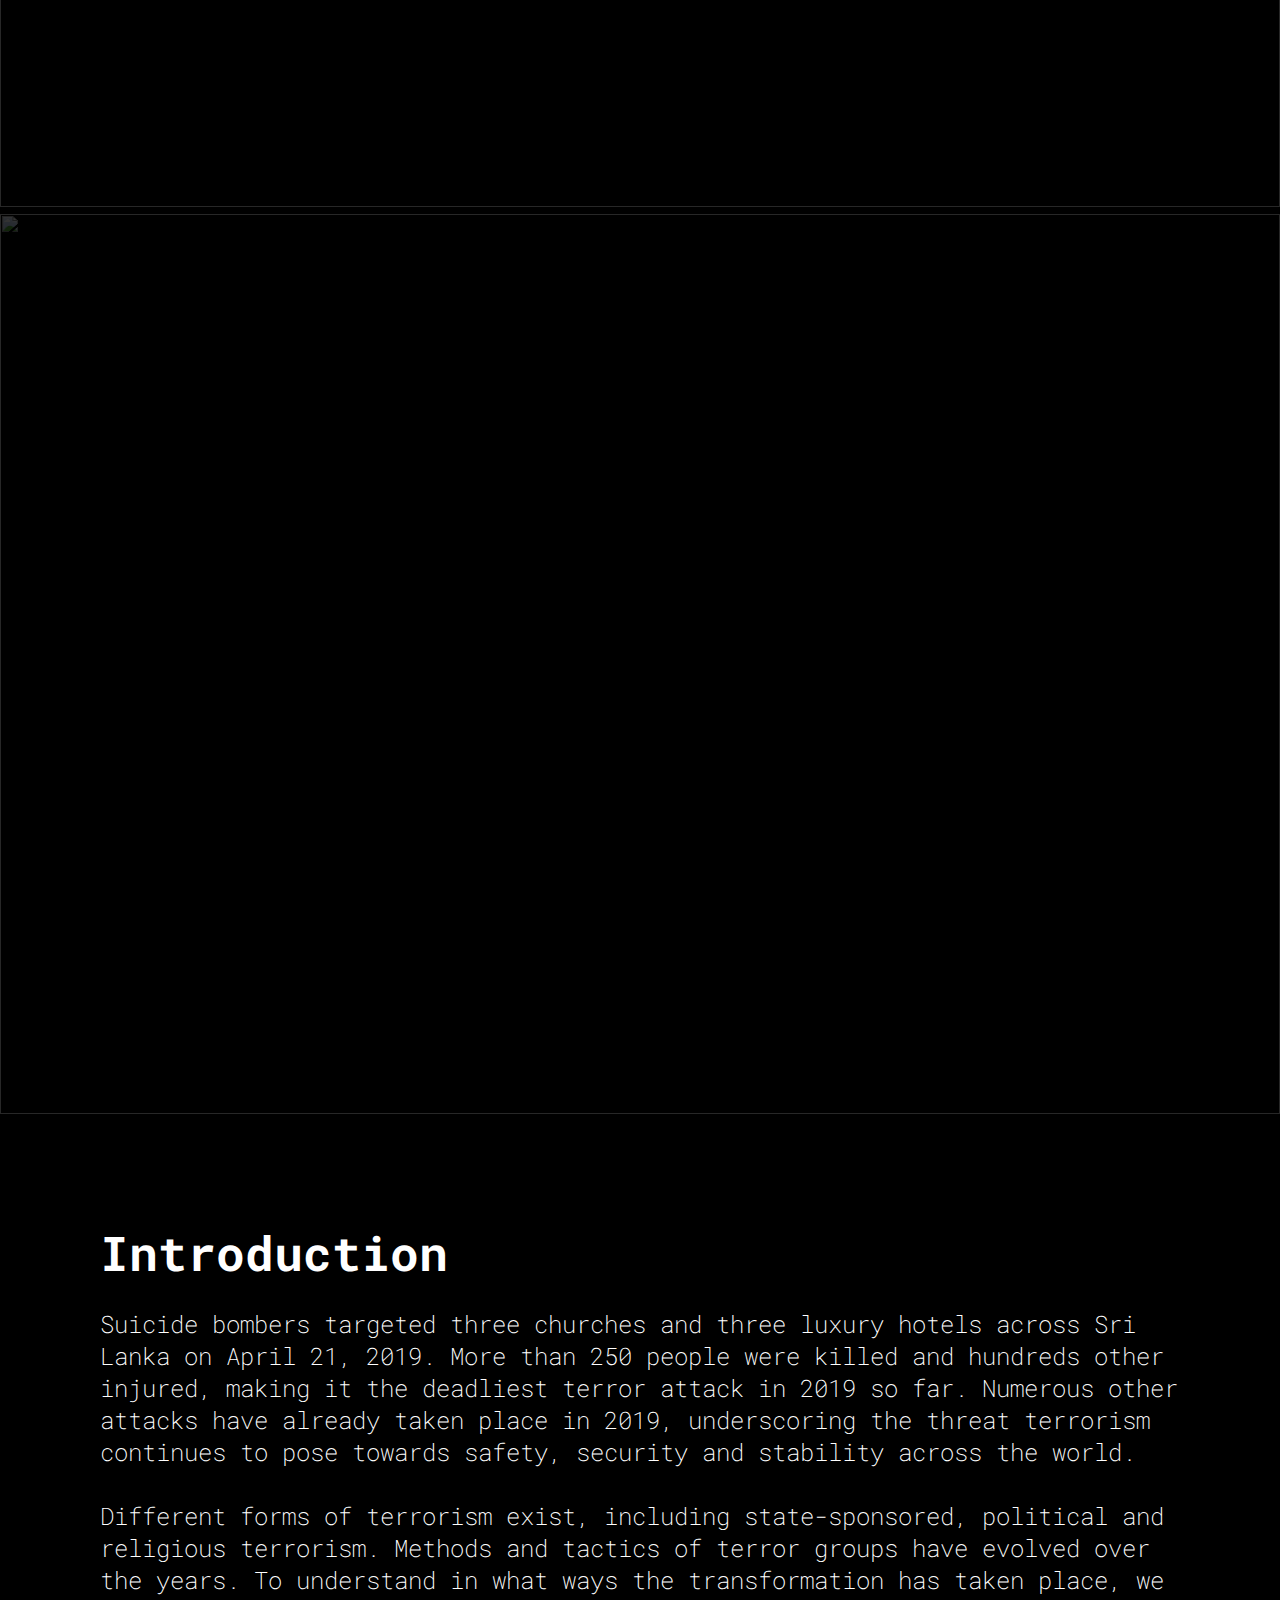
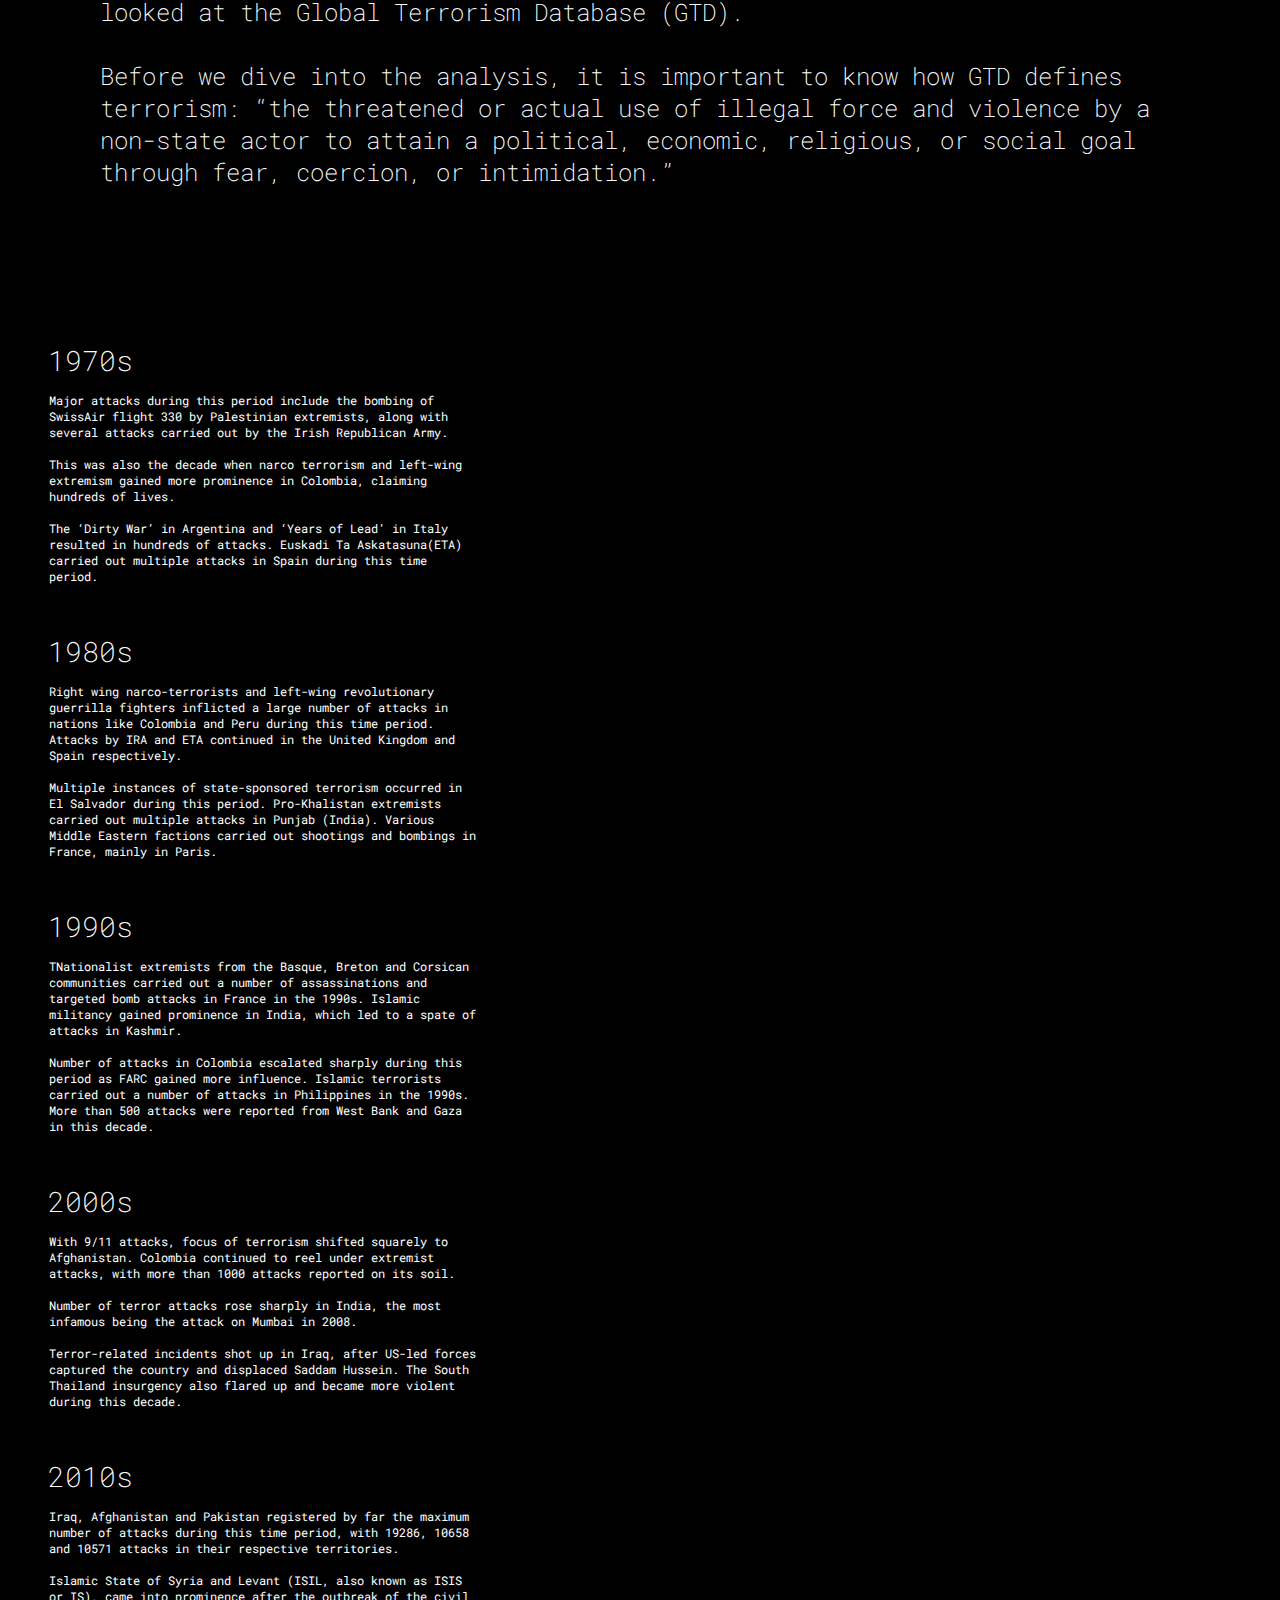
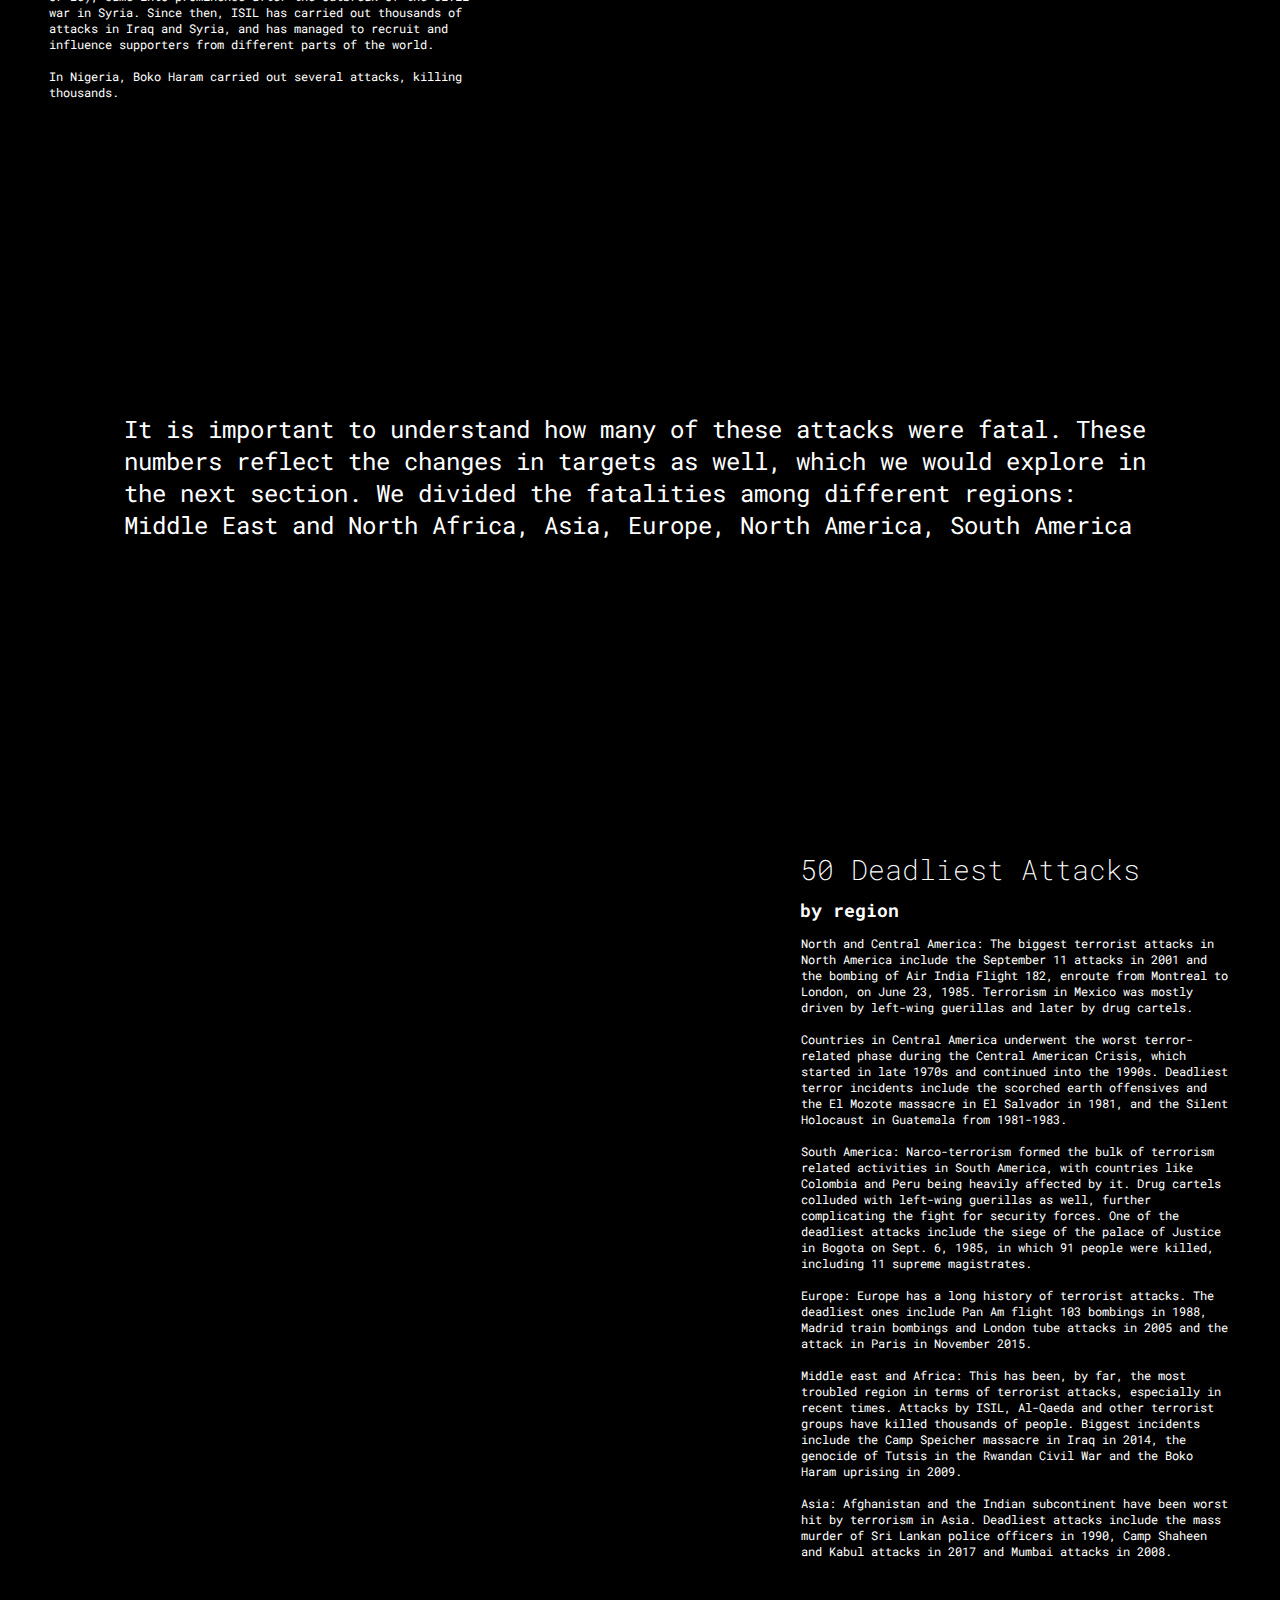
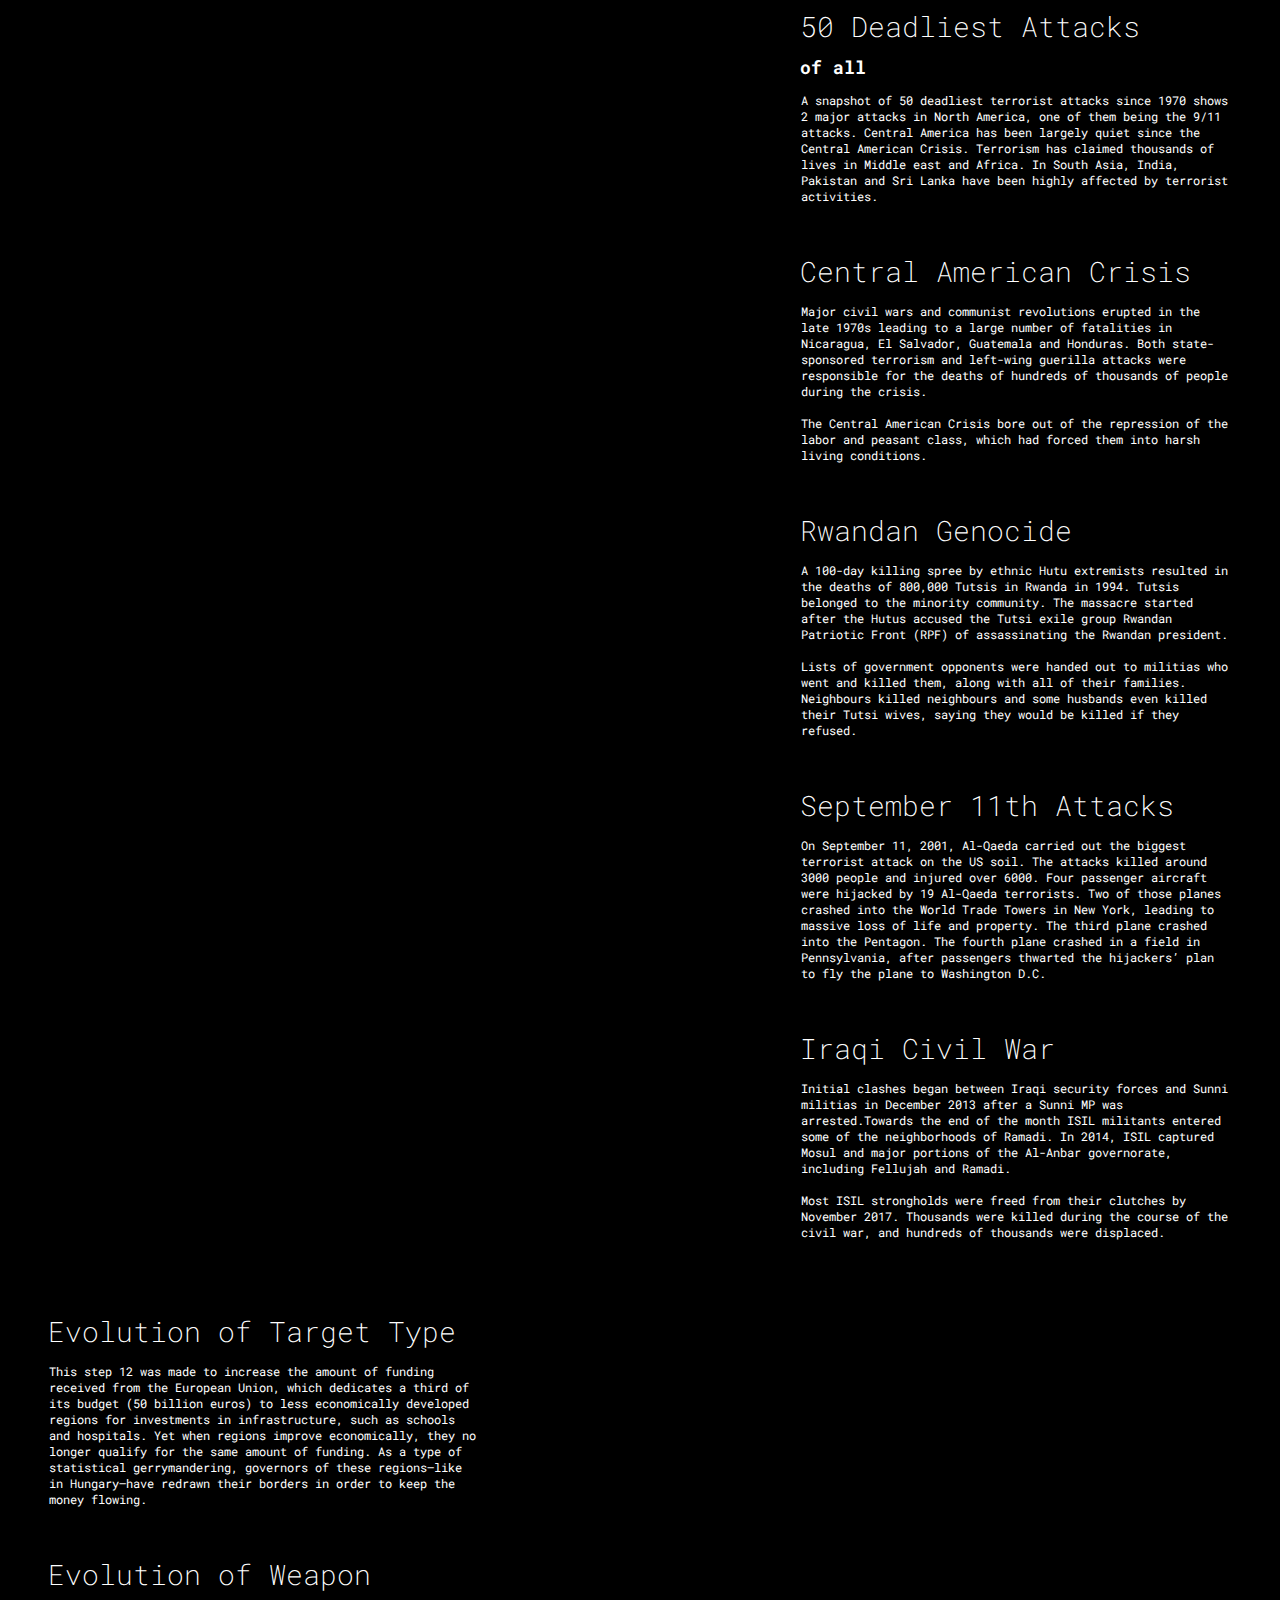
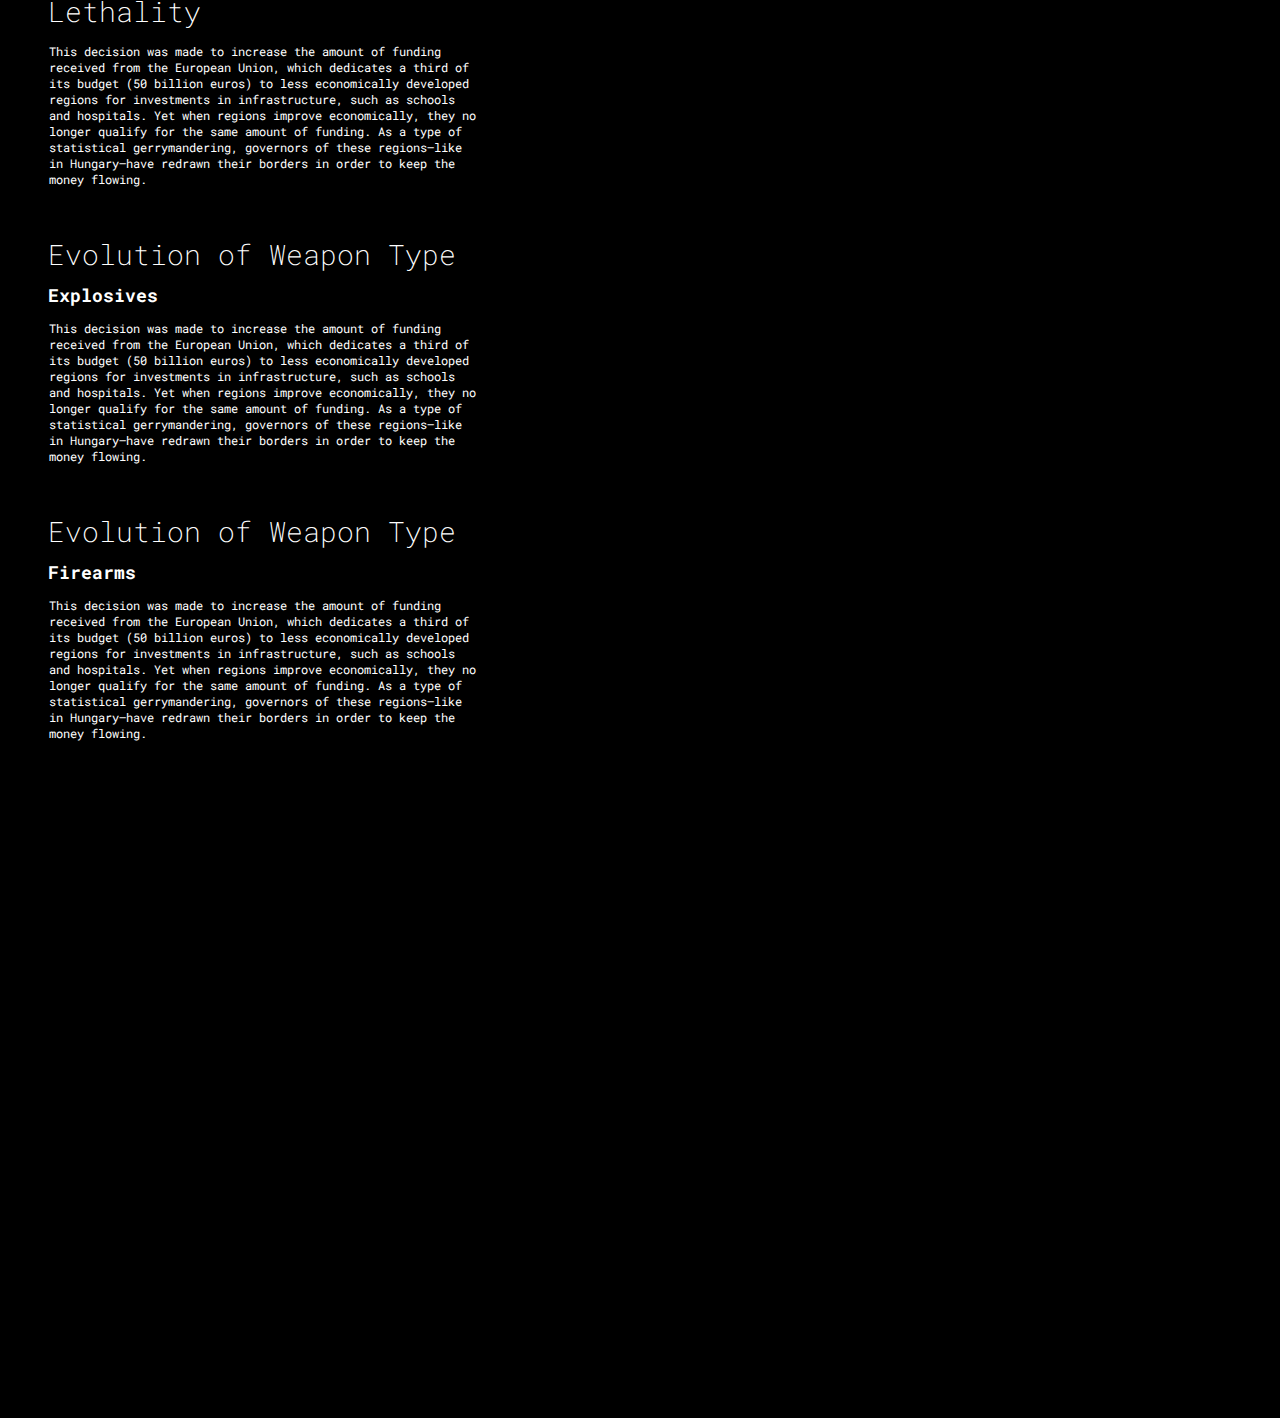
==== commit 67026ddc: "Fixed merge conflict of bubble text" ====
--- a/index.html
+++ b/index.html
@@ -95,14 +95,29 @@
 				</figure>
 				<article class="scroll3">
 					<div class='step prelong' data-step='6'>
-						<h3>50 Deadliest Attacks by Region</h3>
-						<p>It is important to understand how many of these attacks were fatal. These numbers reflect the changes in targets as well, which we would explore in the next section. We divided the fatalities among different regions: Middle East and North Africa, Asia, Europe, North America, South America</p>
+						<h3>50 Deadliest Attacks</h3>
+						<h4>by region</h4>
+						<p>North and Central America: The biggest terrorist attacks in North America include the September 11 attacks in 2001 and the bombing of Air India Flight 182, enroute from Montreal to London, on June 23, 1985. Terrorism in Mexico was mostly driven by left-wing guerillas and later by drug cartels.
+						<br><br>
+						Countries in Central America underwent the worst terror-related phase during the Central American Crisis, which started in late 1970s and continued into the 1990s. Deadliest terror incidents include the scorched earth offensives and the El Mozote massacre in El Salvador in 1981, and the Silent Holocaust in Guatemala from 1981-1983.
+						<br><br>
+						South America: 
+						Narco-terrorism formed the bulk of terrorism related activities in South America, with countries like Colombia and Peru being heavily affected by it. Drug cartels colluded with left-wing guerillas as well, further complicating the fight for security forces. One of the deadliest attacks include the siege of the palace of Justice in Bogota on Sept. 6, 1985, in which 91 people were killed, including 11 supreme magistrates.
+						<br><br>
+						Europe:
+						Europe has a long history of terrorist attacks. The deadliest ones include Pan Am flight 103 bombings in 1988, Madrid train bombings and London tube attacks in 2005 and the attack in Paris in November 2015.
+						<br><br>
+						Middle east and Africa:
+						This has been, by far, the most troubled region in terms of terrorist attacks, especially in recent times. Attacks by ISIL, Al-Qaeda and other terrorist groups have killed thousands of people. Biggest incidents include the Camp Speicher massacre in Iraq in 2014, the genocide of Tutsis in the Rwandan Civil War and the Boko Haram uprising in 2009.
+						<br><br>
+						Asia:
+						Afghanistan and the Indian subcontinent have been worst hit by terrorism in Asia. Deadliest attacks include the mass murder of Sri Lankan police officers in 1990, Camp Shaheen and Kabul attacks in 2017 and Mumbai attacks in 2008.
+						</p>
 					</div>
 					<div class='step' data-step='7'>
-						<h3>50 Deadliest Attacks since 1970</h3>
-						<p>Major civil wars and communist revolutions erupted in the late 1970s leading to a large number of fatalities in Nicaragua, El Salvador, Guatemala and Honduras. Both state-sponsored terrorism and left-wing guerilla attacks were responsible for the deaths of hundreds of thousands of people during the crisis.
-						<br><br>
-						The Central American Crisis bore out of the repression of the labor and peasant class, which had forced them into harsh living conditions.</p>
+						<h3>50 Deadliest Attacks</h3>
+						<h4>of all</h4>
+						<p>A snapshot of 50 deadliest terrorist attacks since 1970 shows 2 major attacks in North America, one of them being the 9/11 attacks. Central America has been largely quiet since the Central American Crisis. Terrorism has claimed thousands of lives in Middle east and Africa. In South Asia, India, Pakistan and Sri Lanka have been highly affected by terrorist activities.</p>
 					</div>
 					<div class='step' data-step='8'>
 						<h3>Central American Crisis</h3>
--- a/style.css
+++ b/style.css
@@ -135,7 +135,7 @@
 #intro {
 	margin: 100px;
 	text-align: left;
-	margin-bottom: 320px;
+	margin-bottom: 120px;
 }
 
 #outro {
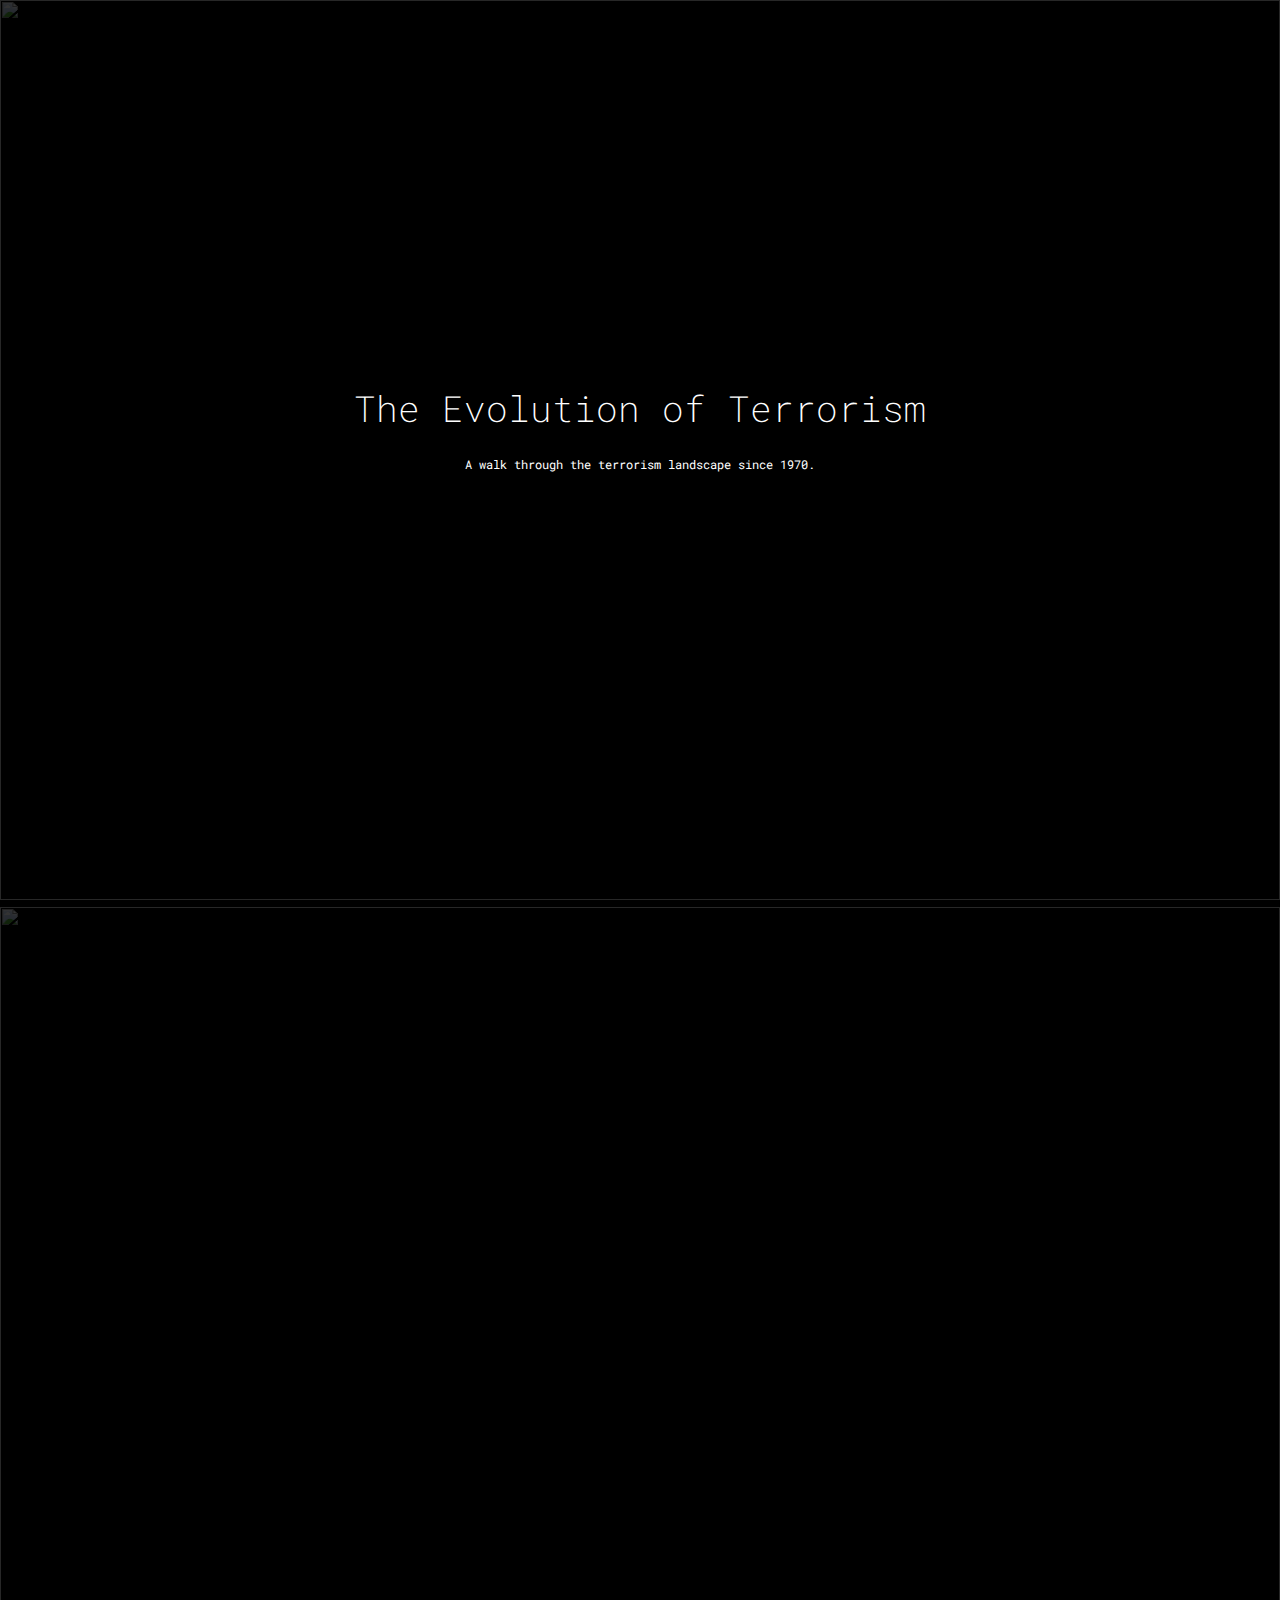
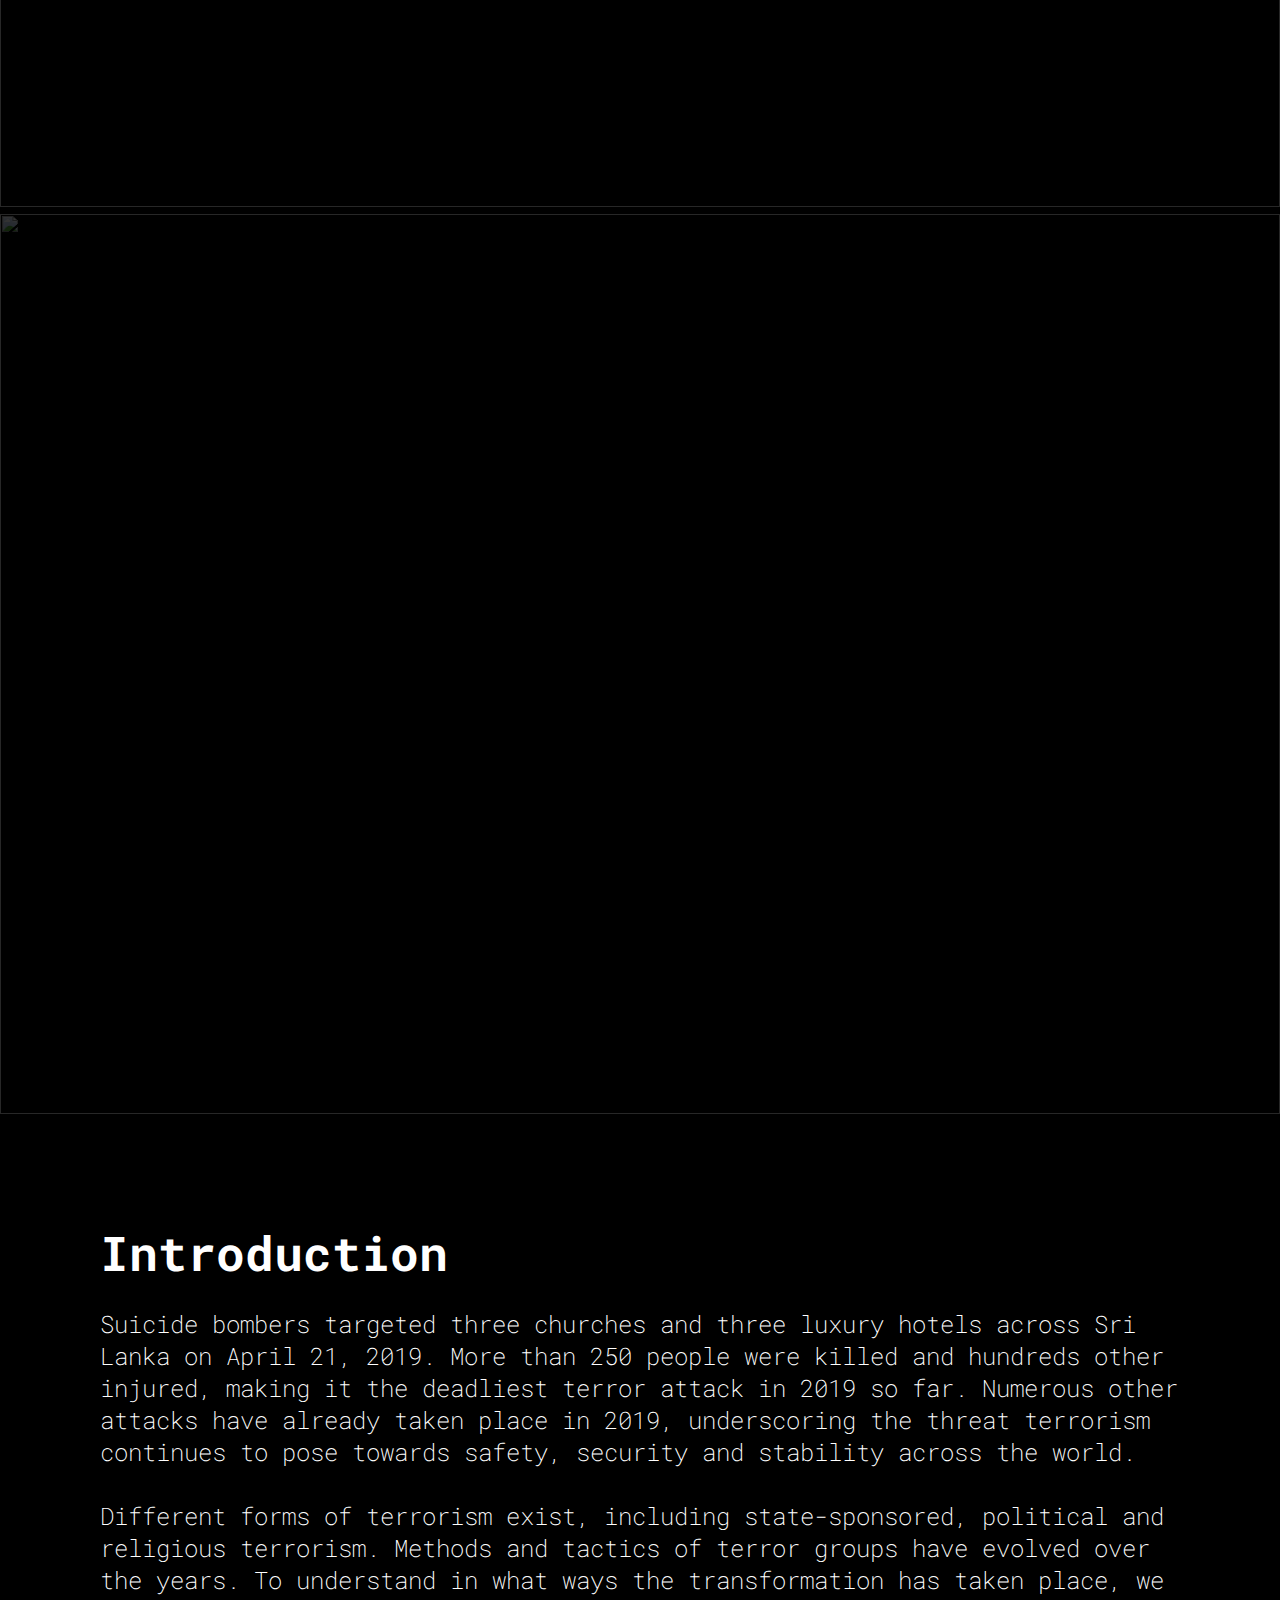
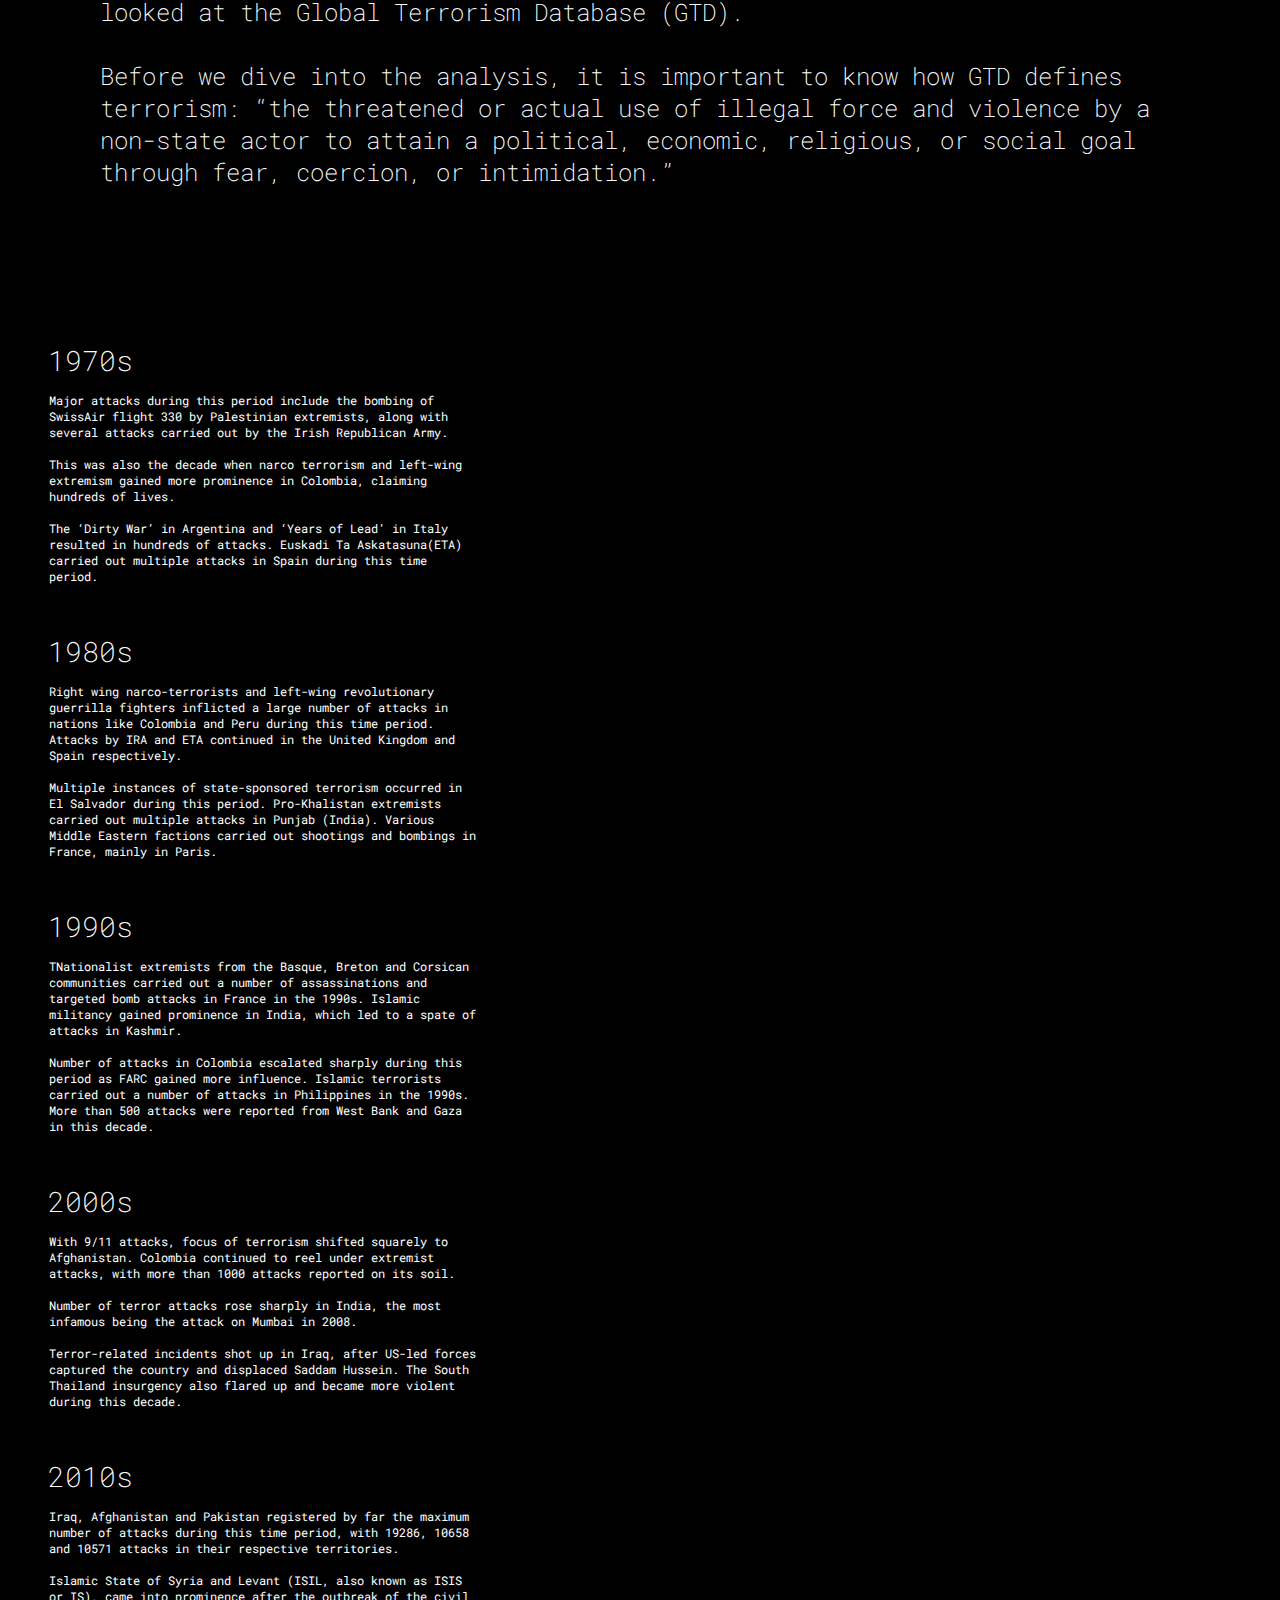
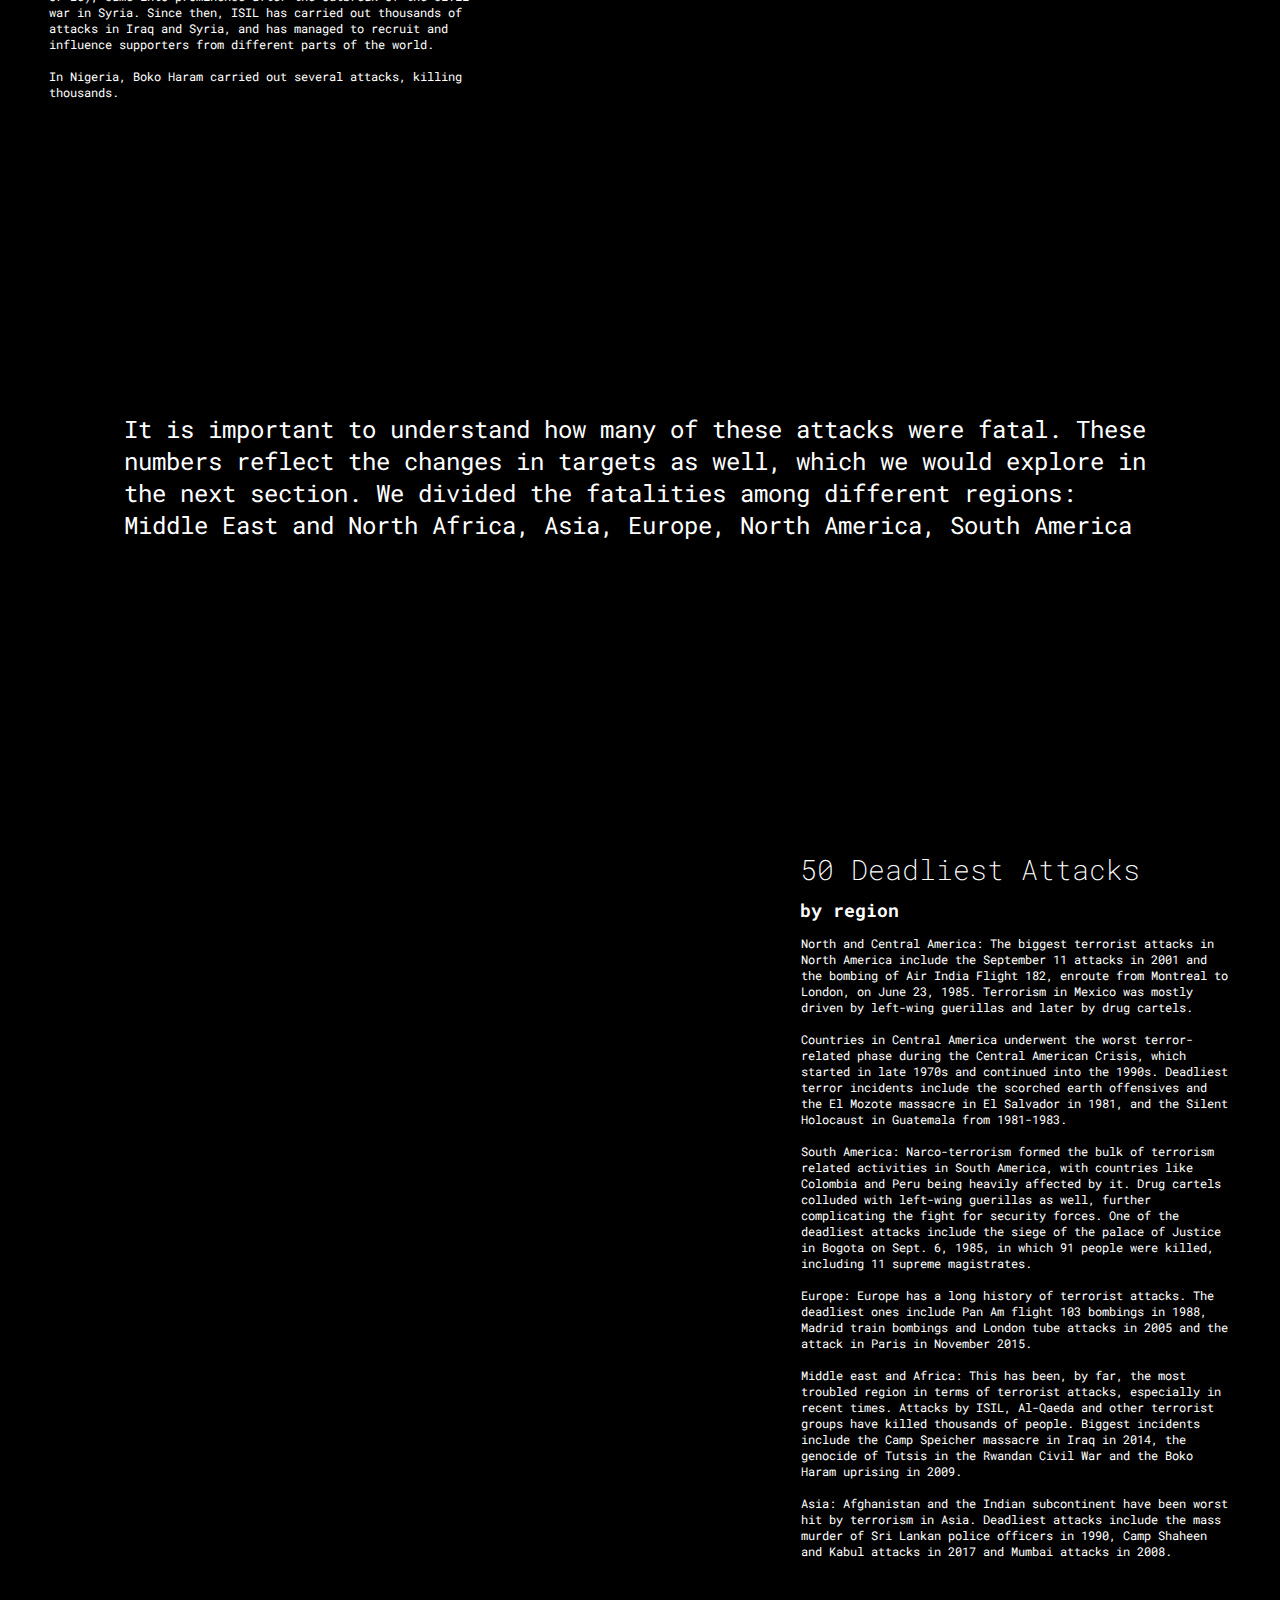
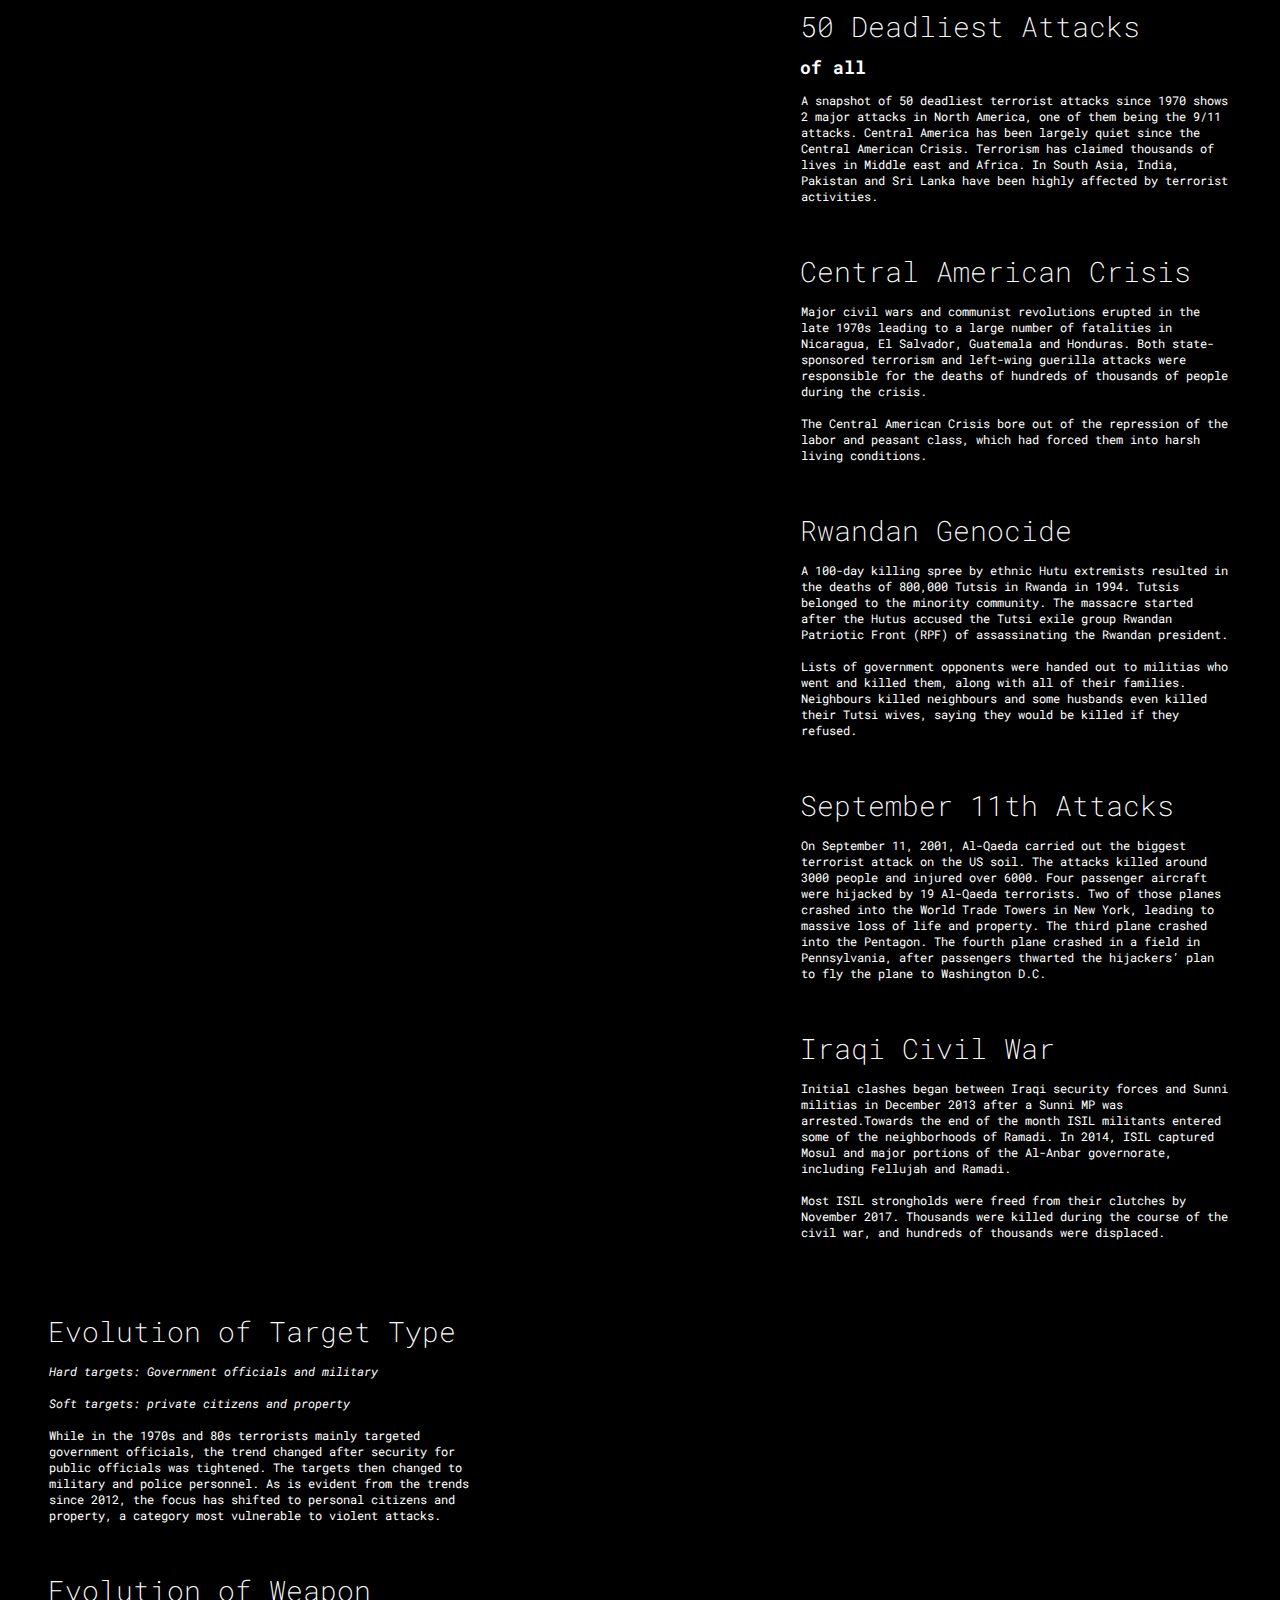
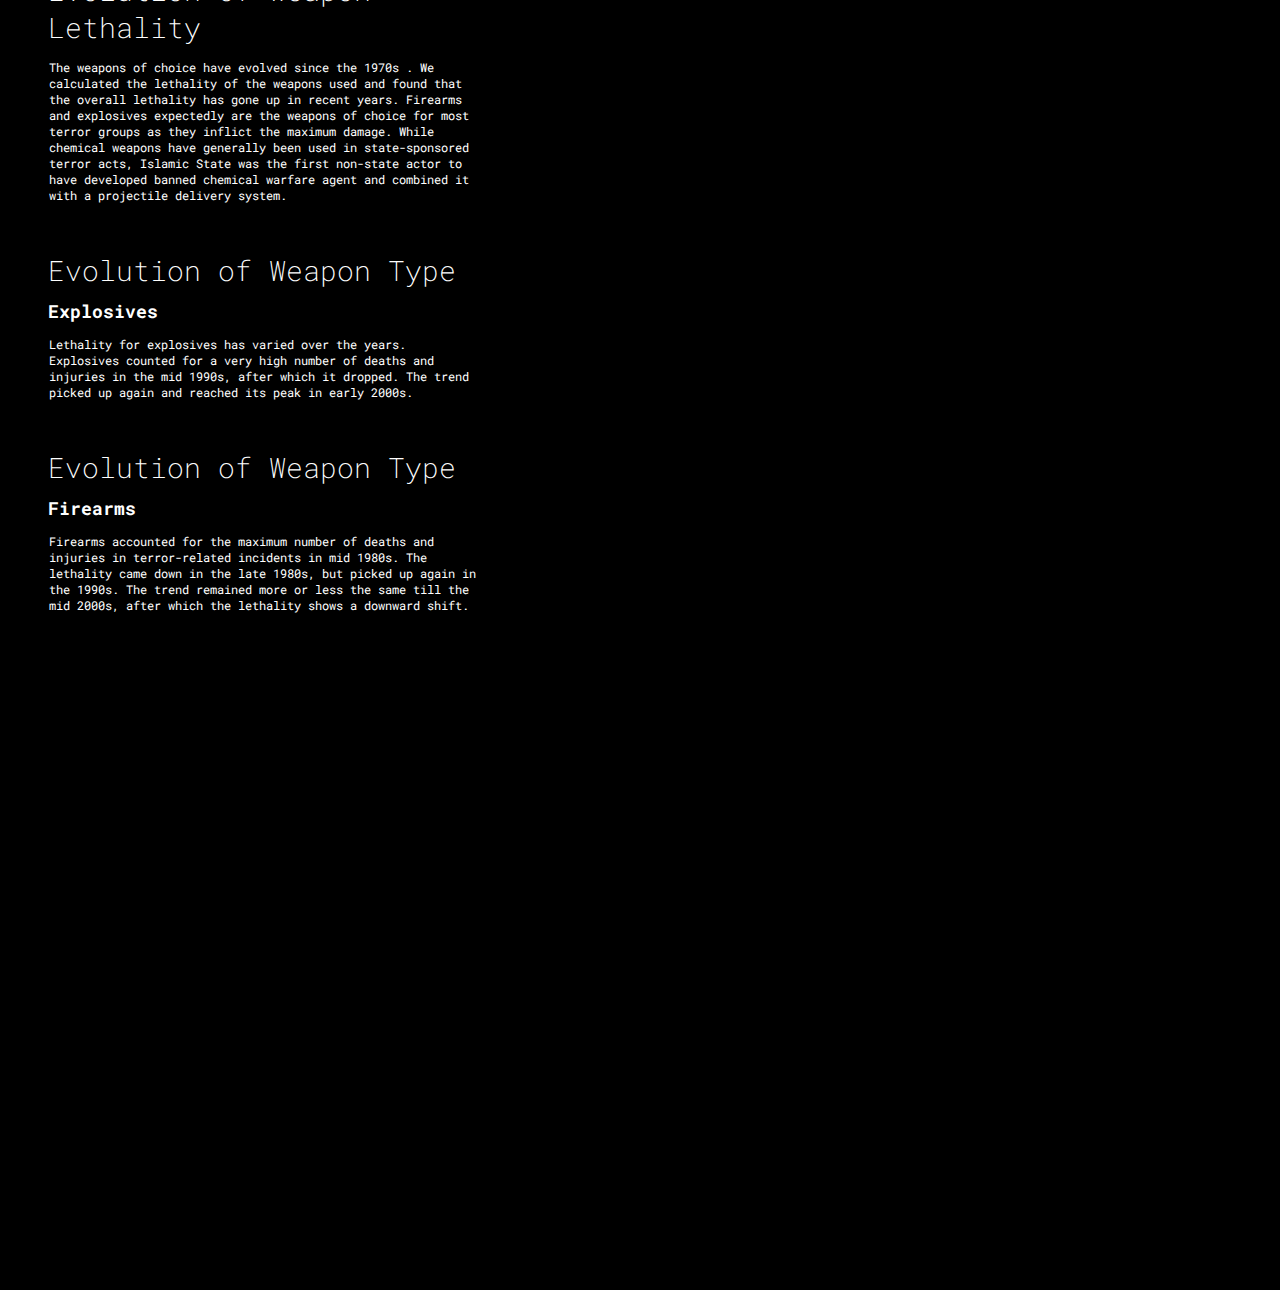
==== commit 5697c49c: "Added texts" ====
--- a/index.html
+++ b/index.html
@@ -150,21 +150,24 @@
 				<article class="scroll2">
 					<div class='step' data-step='12'>
 						<h3>Evolution of Target Type</h3>
-						<p>This step 12 was made to increase the amount of funding received from the European Union, which dedicates a third of its budget (50 billion euros) to less economically developed regions for investments in infrastructure, such as schools and hospitals. Yet when regions improve economically, they no longer qualify for the same amount of funding. As a type of statistical gerrymandering, governors of these regions—like in Hungary—have redrawn their borders in order to keep the money flowing.</p>
+						<p><i>Hard targets: Government officials and military</i> <br><br> <i>Soft targets: private citizens and property </i><br><br>
+								While in the 1970s and 80s terrorists mainly targeted government officials, the trend changed after security for public officials was tightened. The targets then changed to military and police personnel. As is evident from the trends since 2012, the focus has shifted to personal citizens and property,  a category most vulnerable to violent attacks.
+								</p>
 					</div>
 					<div class='step' data-step='13'>
 						<h3>Evolution of Weapon Lethality</h3>
-						<p>This decision was made to increase the amount of funding received from the European Union, which dedicates a third of its budget (50 billion euros) to less economically developed regions for investments in infrastructure, such as schools and hospitals. Yet when regions improve economically, they no longer qualify for the same amount of funding. As a type of statistical gerrymandering, governors of these regions—like in Hungary—have redrawn their borders in order to keep the money flowing.</p>
+						<p>The weapons of choice have evolved since the 1970s . We calculated the lethality of the weapons used and found that the overall lethality has gone up in recent years. Firearms and explosives expectedly are the weapons of choice for most terror groups as they inflict the maximum damage. While chemical weapons have generally been used in state-sponsored terror acts, Islamic State was the first non-state actor to have developed banned chemical warfare agent and combined it with a projectile delivery system.</p>
 					</div>
 					<div class='step' data-step='14'>
 						<h3>Evolution of Weapon Type</h3>
 						<h4>Explosives</h4>
-						<p>This decision was made to increase the amount of funding received from the European Union, which dedicates a third of its budget (50 billion euros) to less economically developed regions for investments in infrastructure, such as schools and hospitals. Yet when regions improve economically, they no longer qualify for the same amount of funding. As a type of statistical gerrymandering, governors of these regions—like in Hungary—have redrawn their borders in order to keep the money flowing.</p>
+						<p>Lethality for explosives has varied over the years. Explosives counted for a very high number of deaths and injuries in the mid 1990s, after which it dropped. The trend picked up again and reached its peak in early 2000s. 
+							</p>
 					</div>
 					<div class='step' data-step='15'>
 						<h3>Evolution of Weapon Type</h3>
 						<h4>Firearms</h4>
-						<p>This decision was made to increase the amount of funding received from the European Union, which dedicates a third of its budget (50 billion euros) to less economically developed regions for investments in infrastructure, such as schools and hospitals. Yet when regions improve economically, they no longer qualify for the same amount of funding. As a type of statistical gerrymandering, governors of these regions—like in Hungary—have redrawn their borders in order to keep the money flowing.</p>
+						<p>Firearms accounted for the maximum number of deaths and injuries in terror-related incidents in mid 1980s. The lethality came down in the late 1980s, but picked up again in the 1990s. The trend remained more or less the same till the mid 2000s, after which the lethality shows a downward shift.</p>
 					</div>
 				</article>
 				<figure class="sticky2">
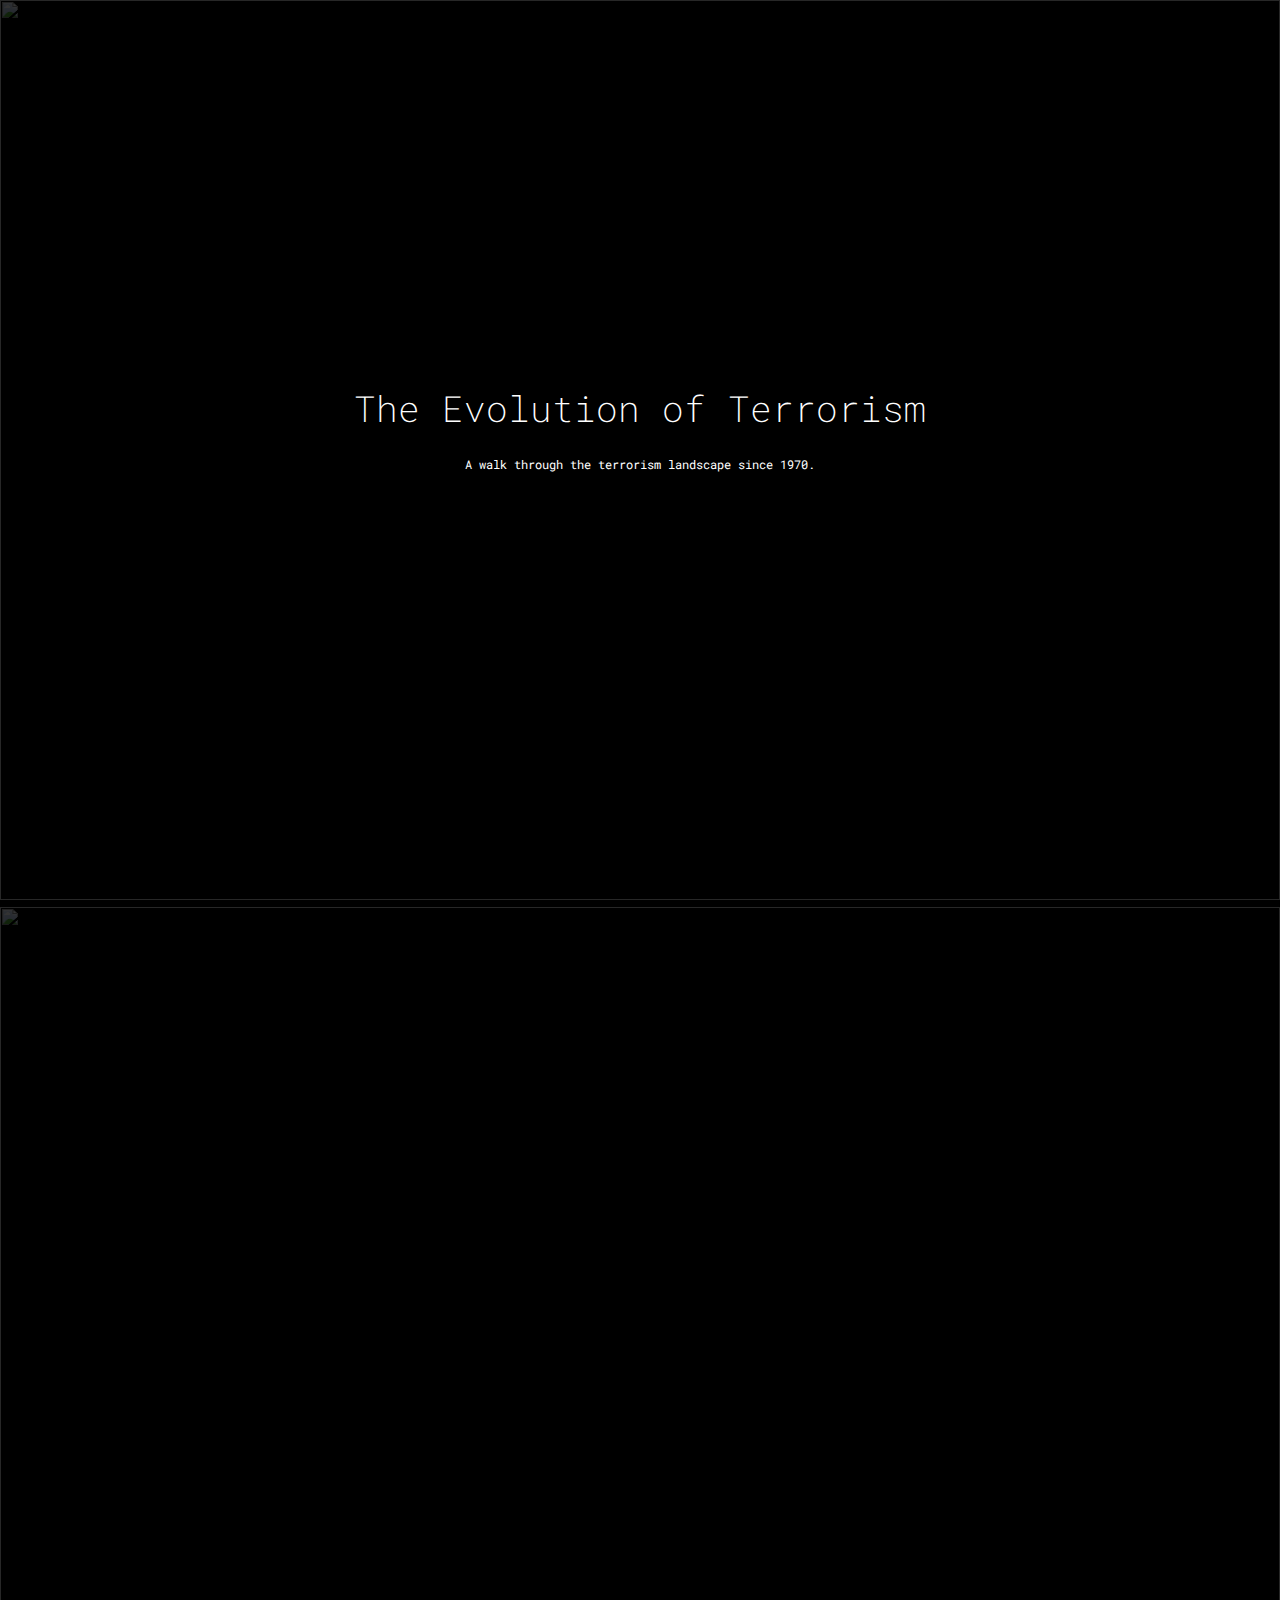
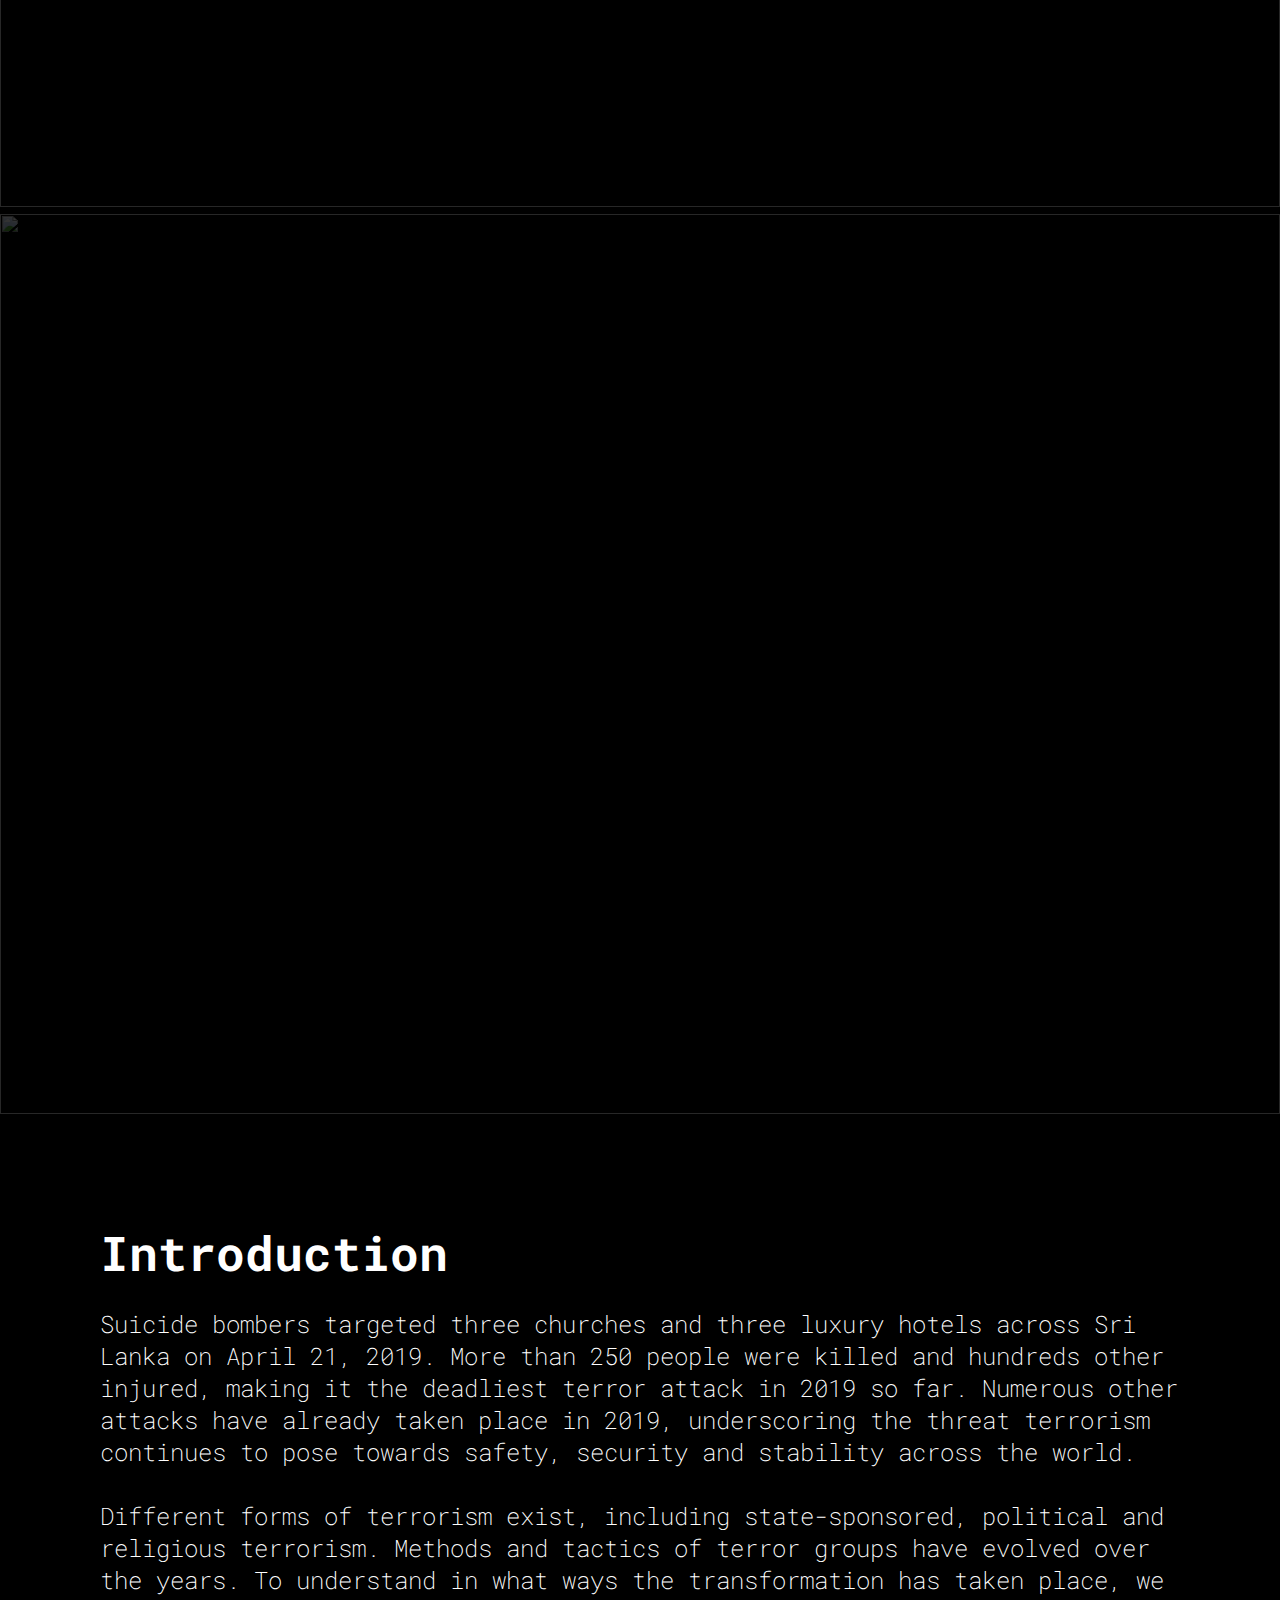
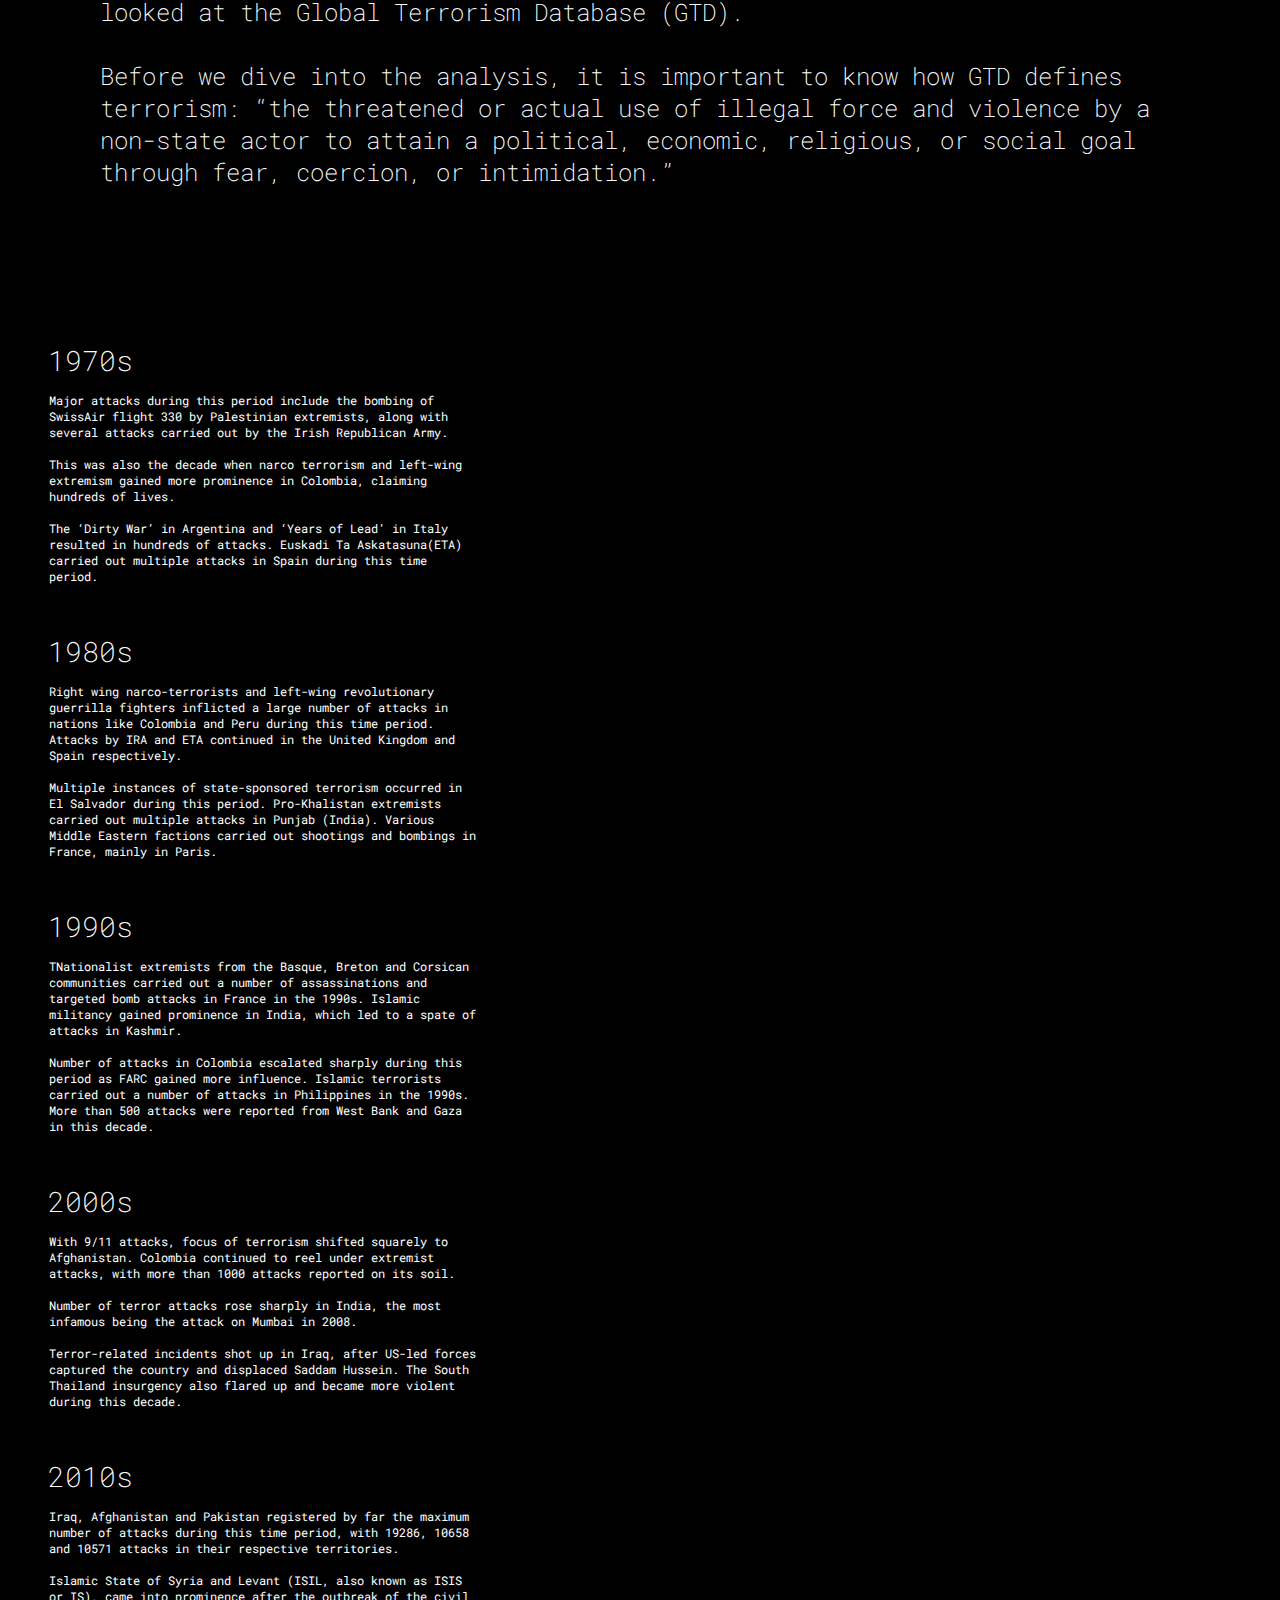
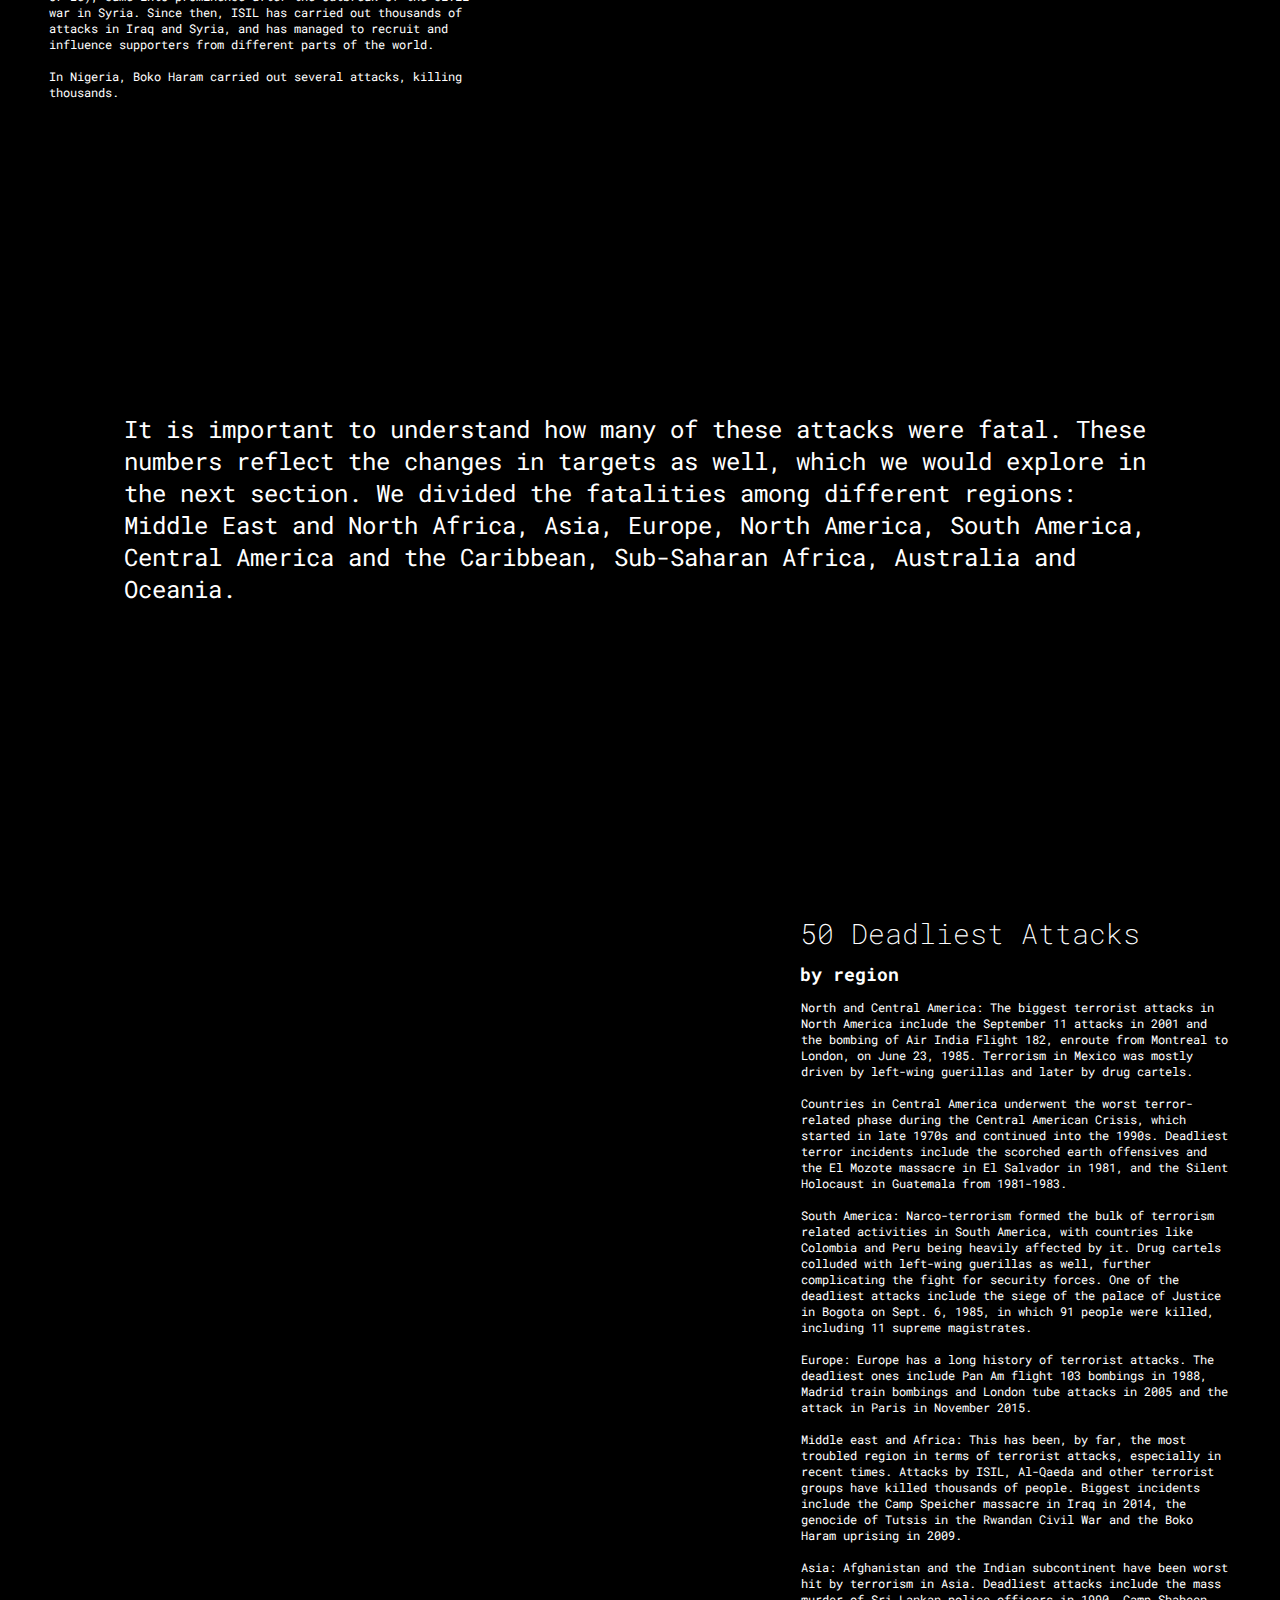
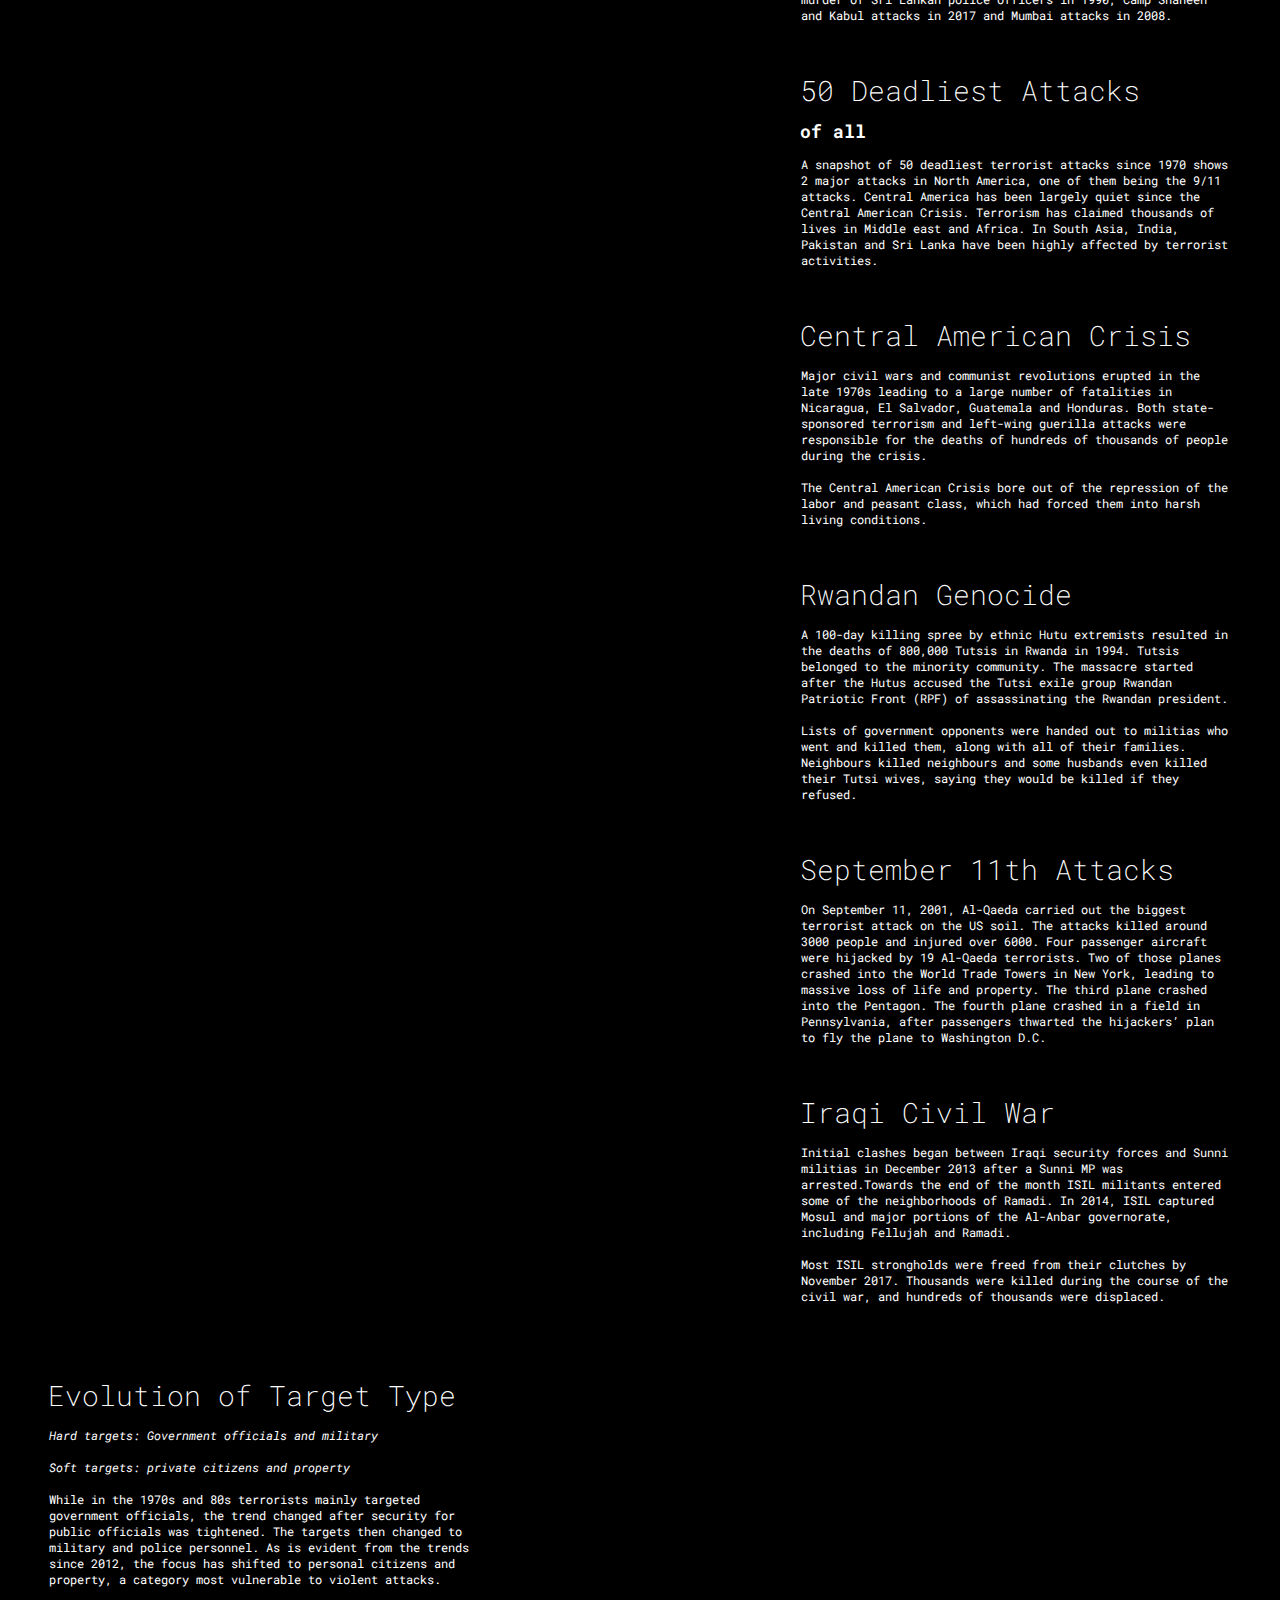
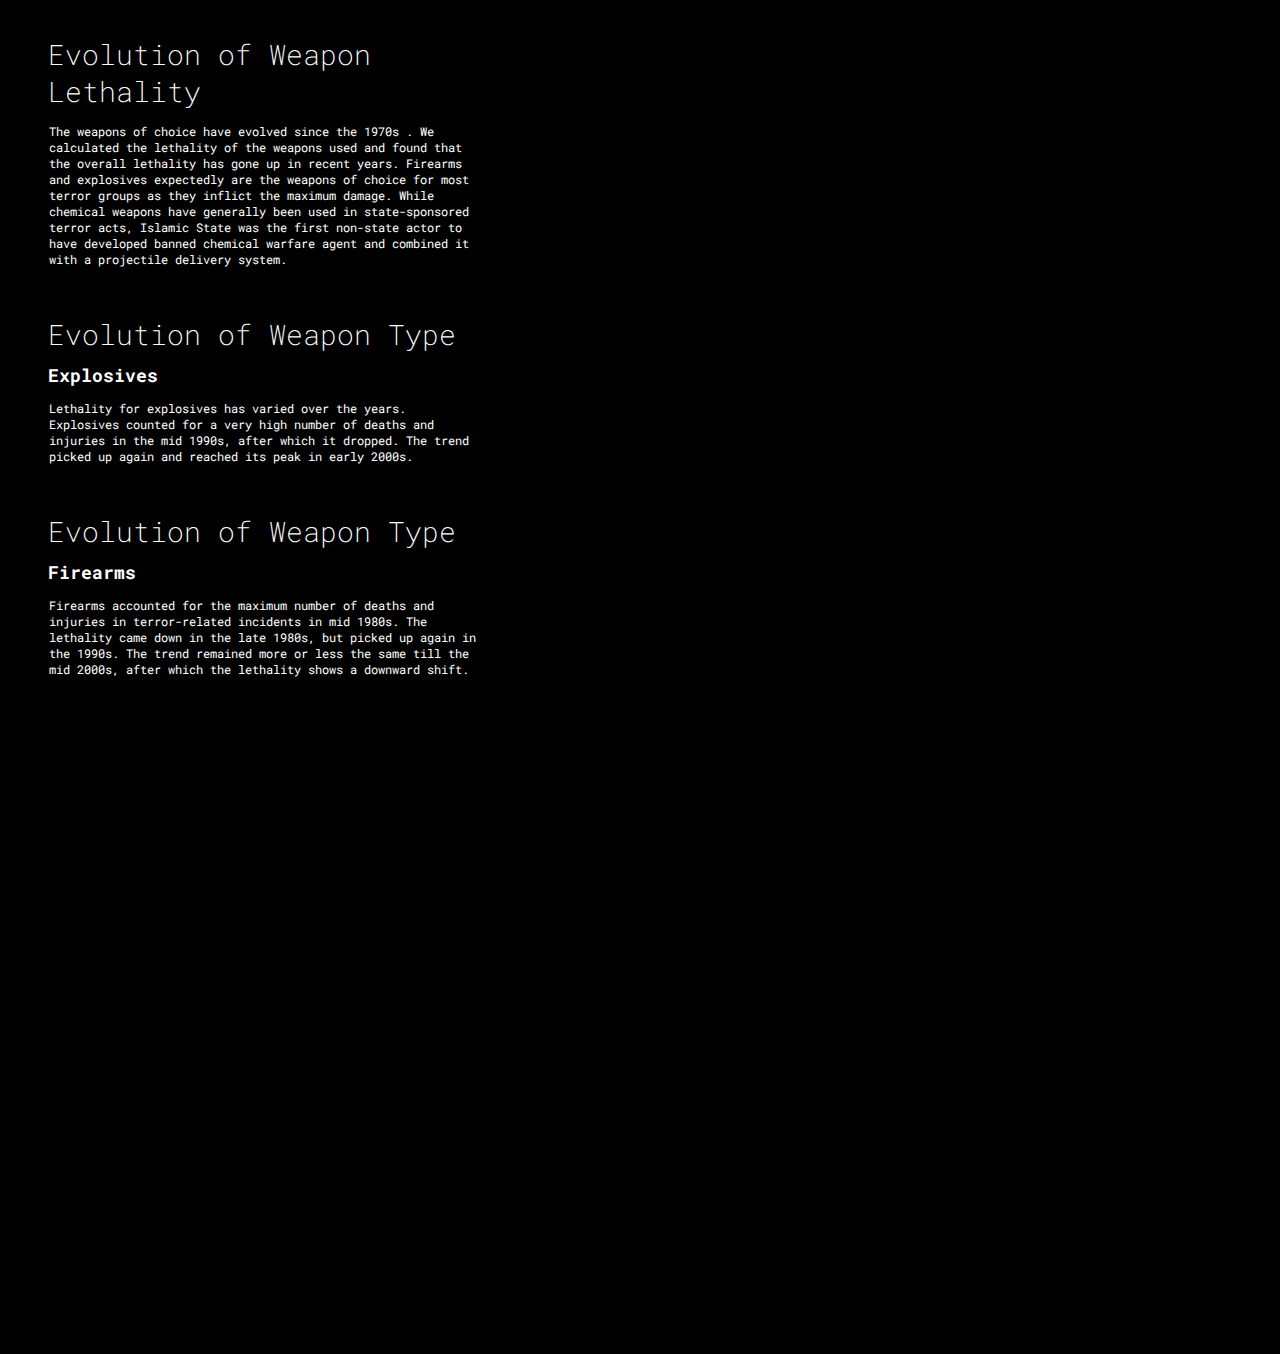
==== commit 4a59839c: "add title" ====
--- a/index.html
+++ b/index.html
@@ -87,7 +87,7 @@
 			</div>
 			<div class="transition">
 				<p>
-					It is important to understand how many of these attacks were fatal. These numbers reflect the changes in targets as well, which we would explore in the next section. We divided the fatalities among different regions: Middle East and North Africa, Asia, Europe, North America, South America
+					It is important to understand how many of these attacks were fatal. These numbers reflect the changes in targets as well, which we would explore in the next section. We divided the fatalities among different regions: Middle East and North Africa, Asia, Europe, North America, South America, Central America and the Caribbean, Sub-Saharan Africa, Australia and Oceania.
 				</p>
 			</div>
 			<div class="third">
--- a/style.css
+++ b/style.css
@@ -185,7 +185,7 @@
 	position: sticky;
 	width: 100%;
 	margin: 25px;
-	padding-top: 80px;
+	padding-top: 20px;
 	-webkit-transform: translate3d(0, 0, 0);
 	-moz-transform: translate3d(0, 0, 0);
 	transform: translate3d(0, 0, 0);
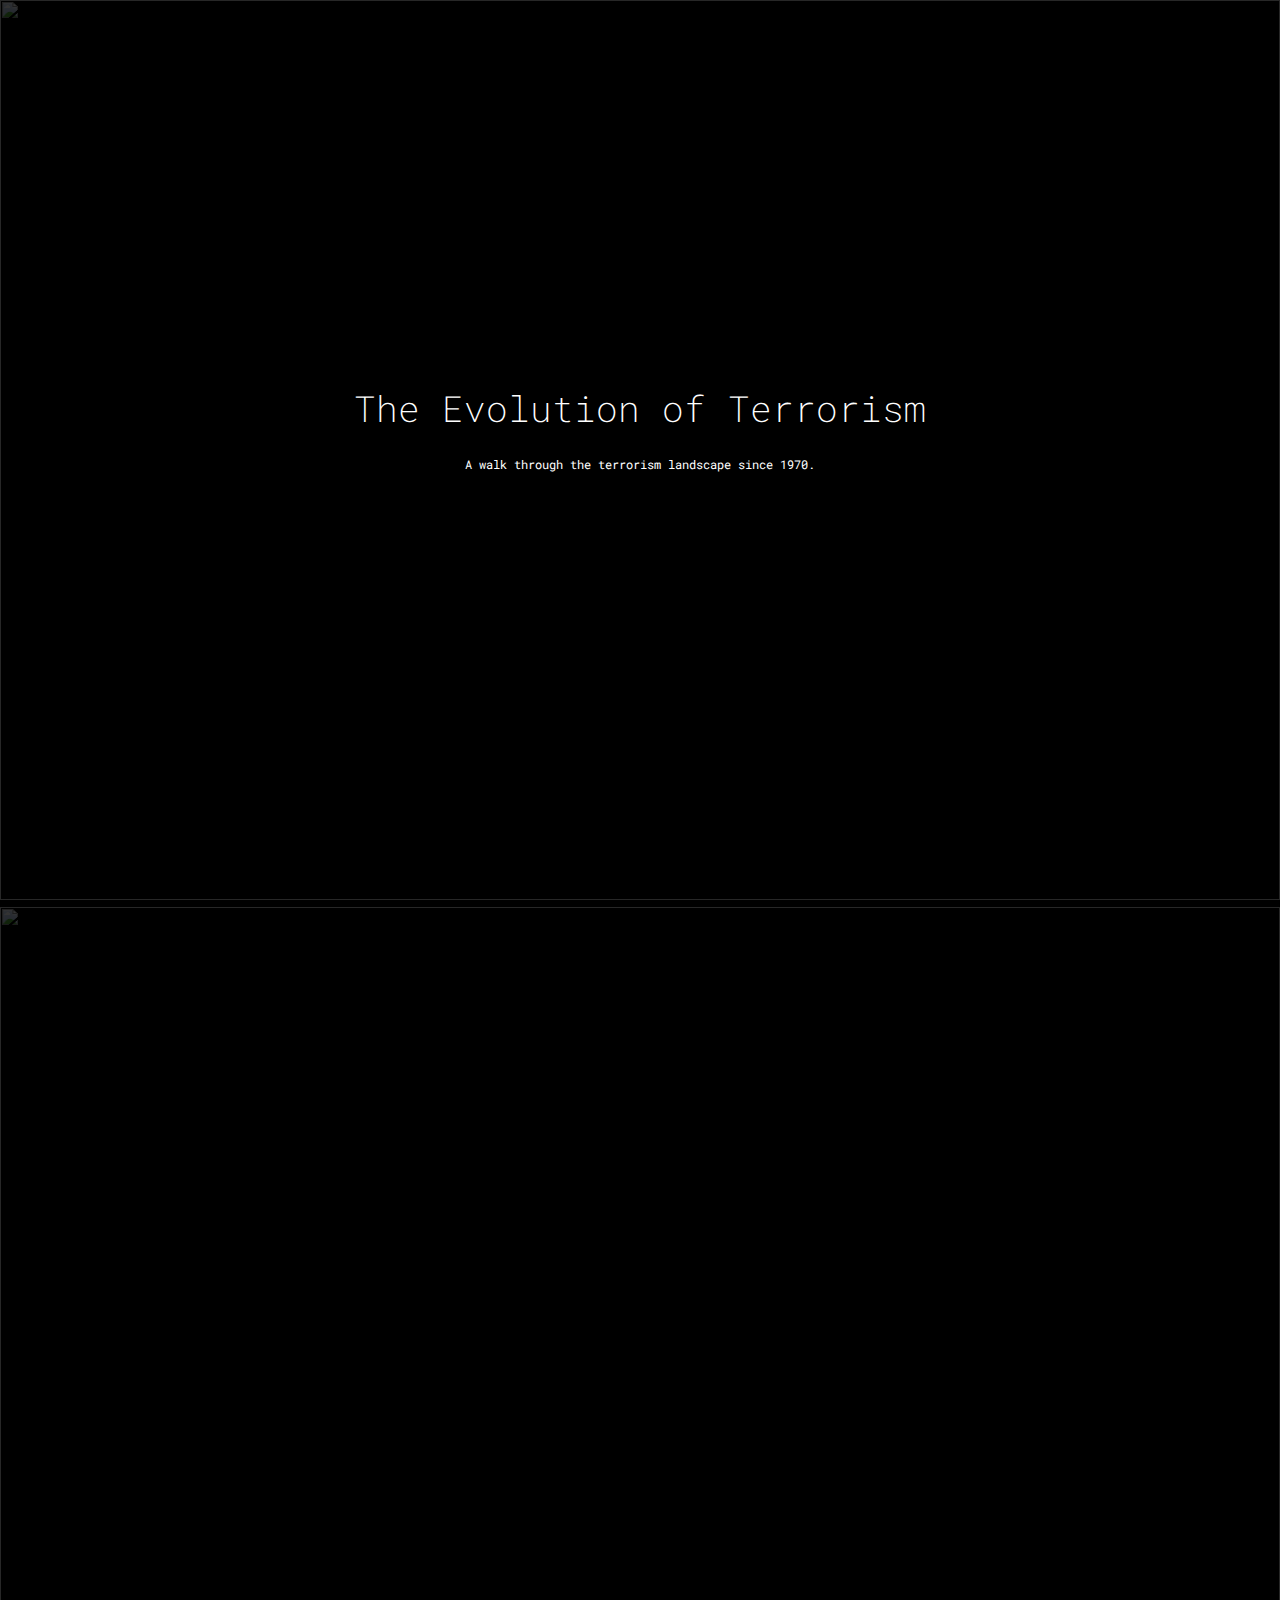
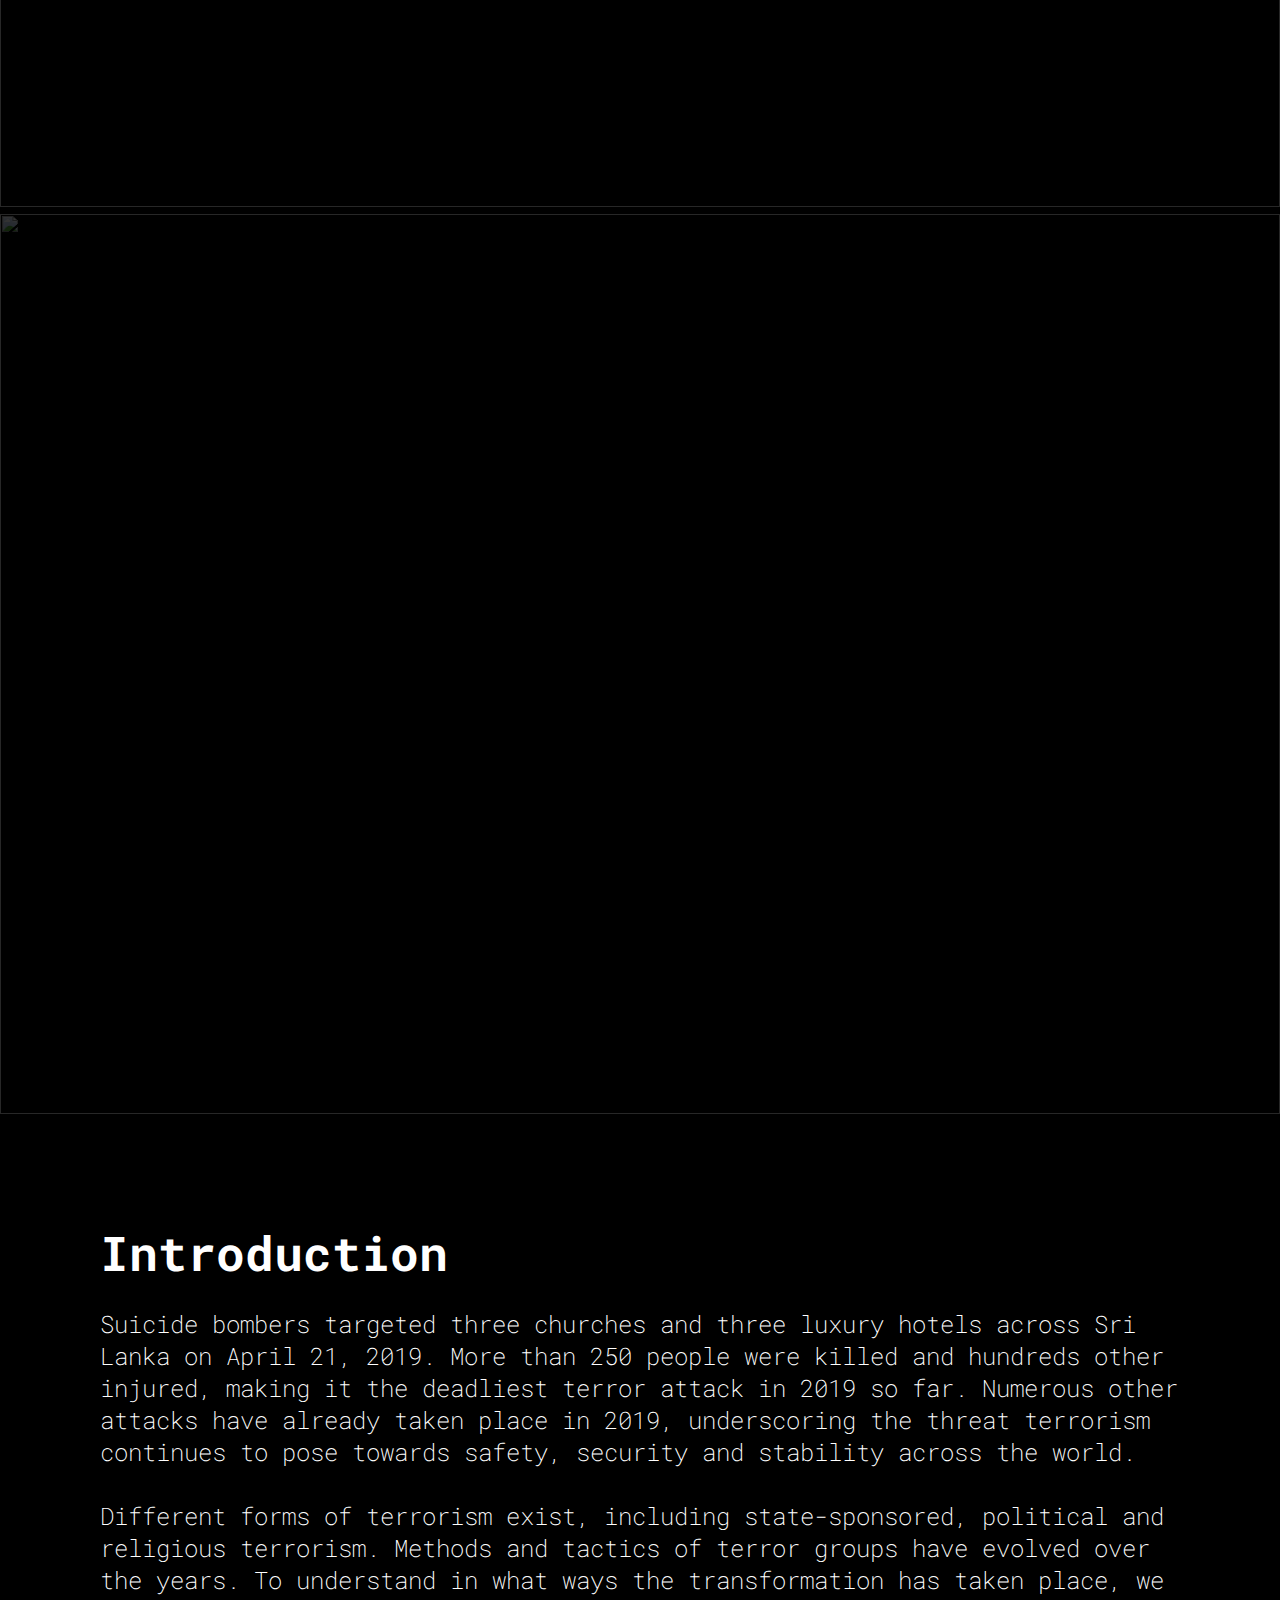
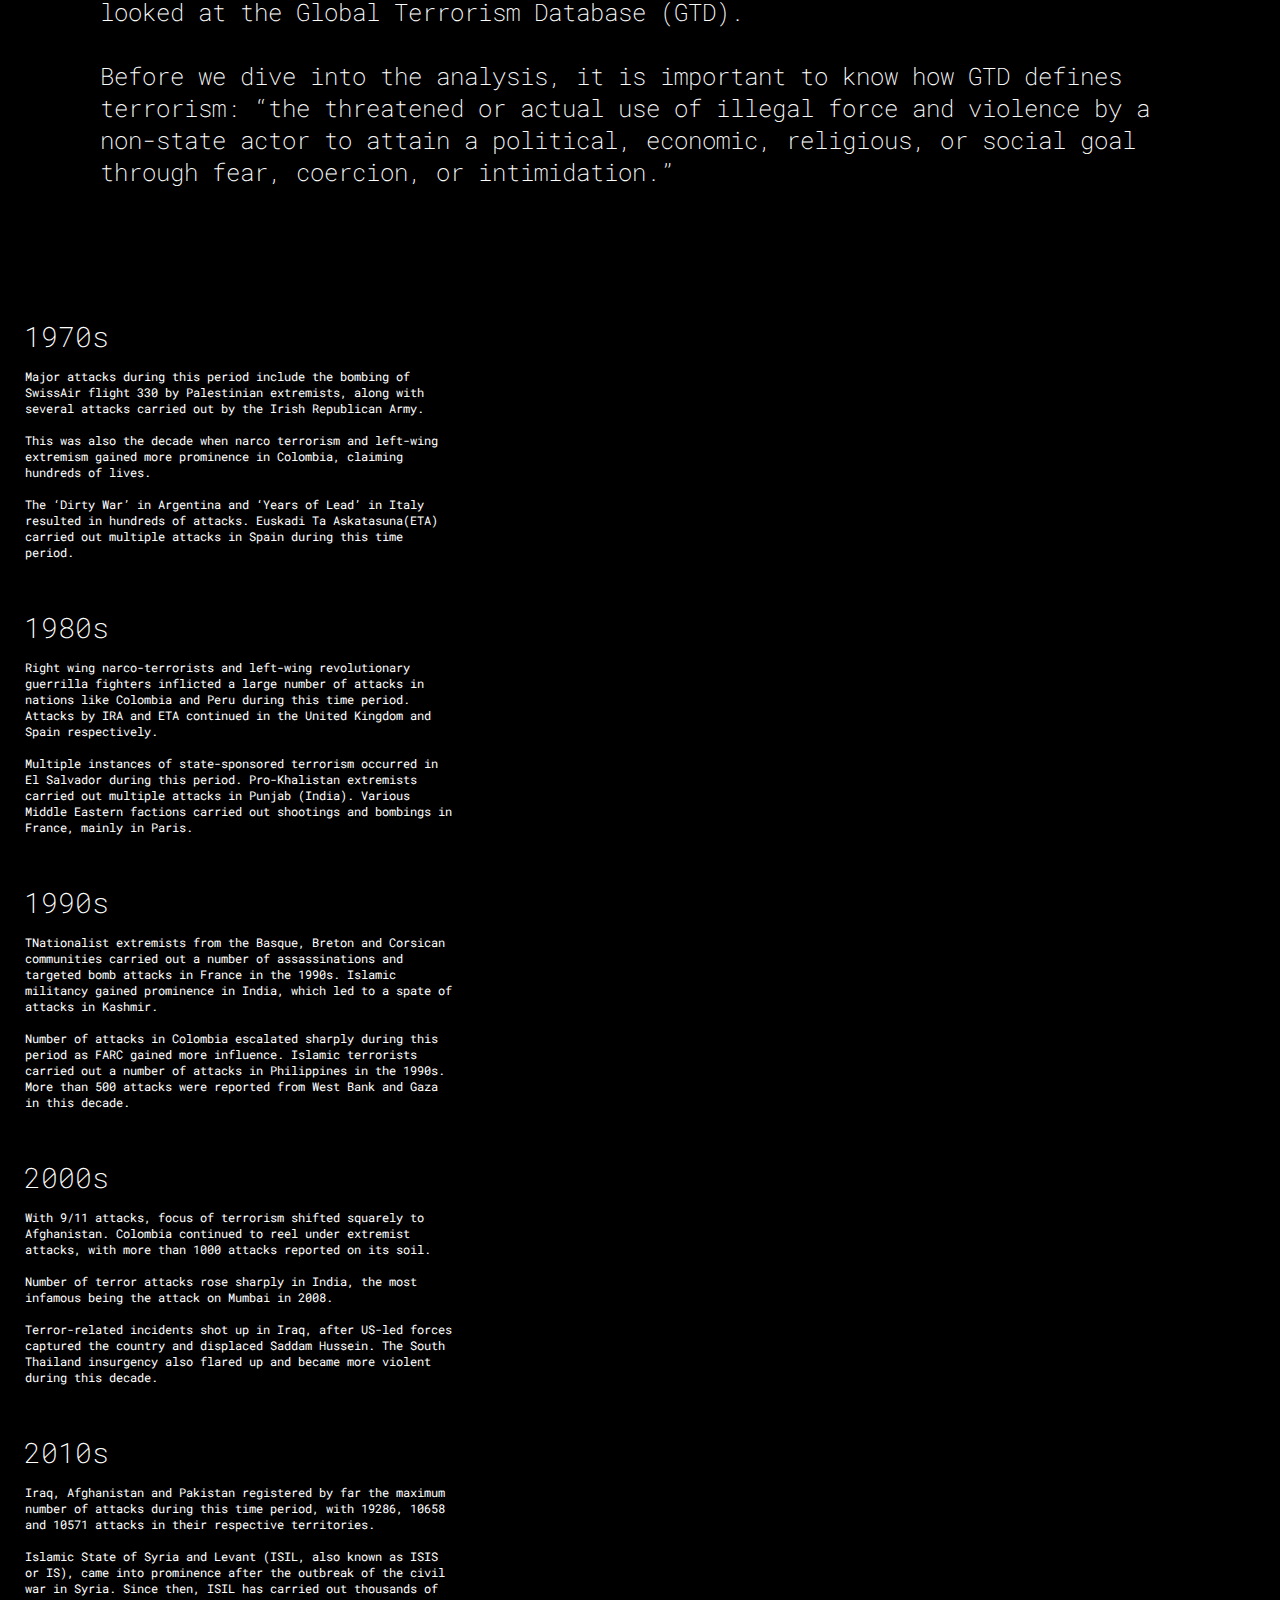
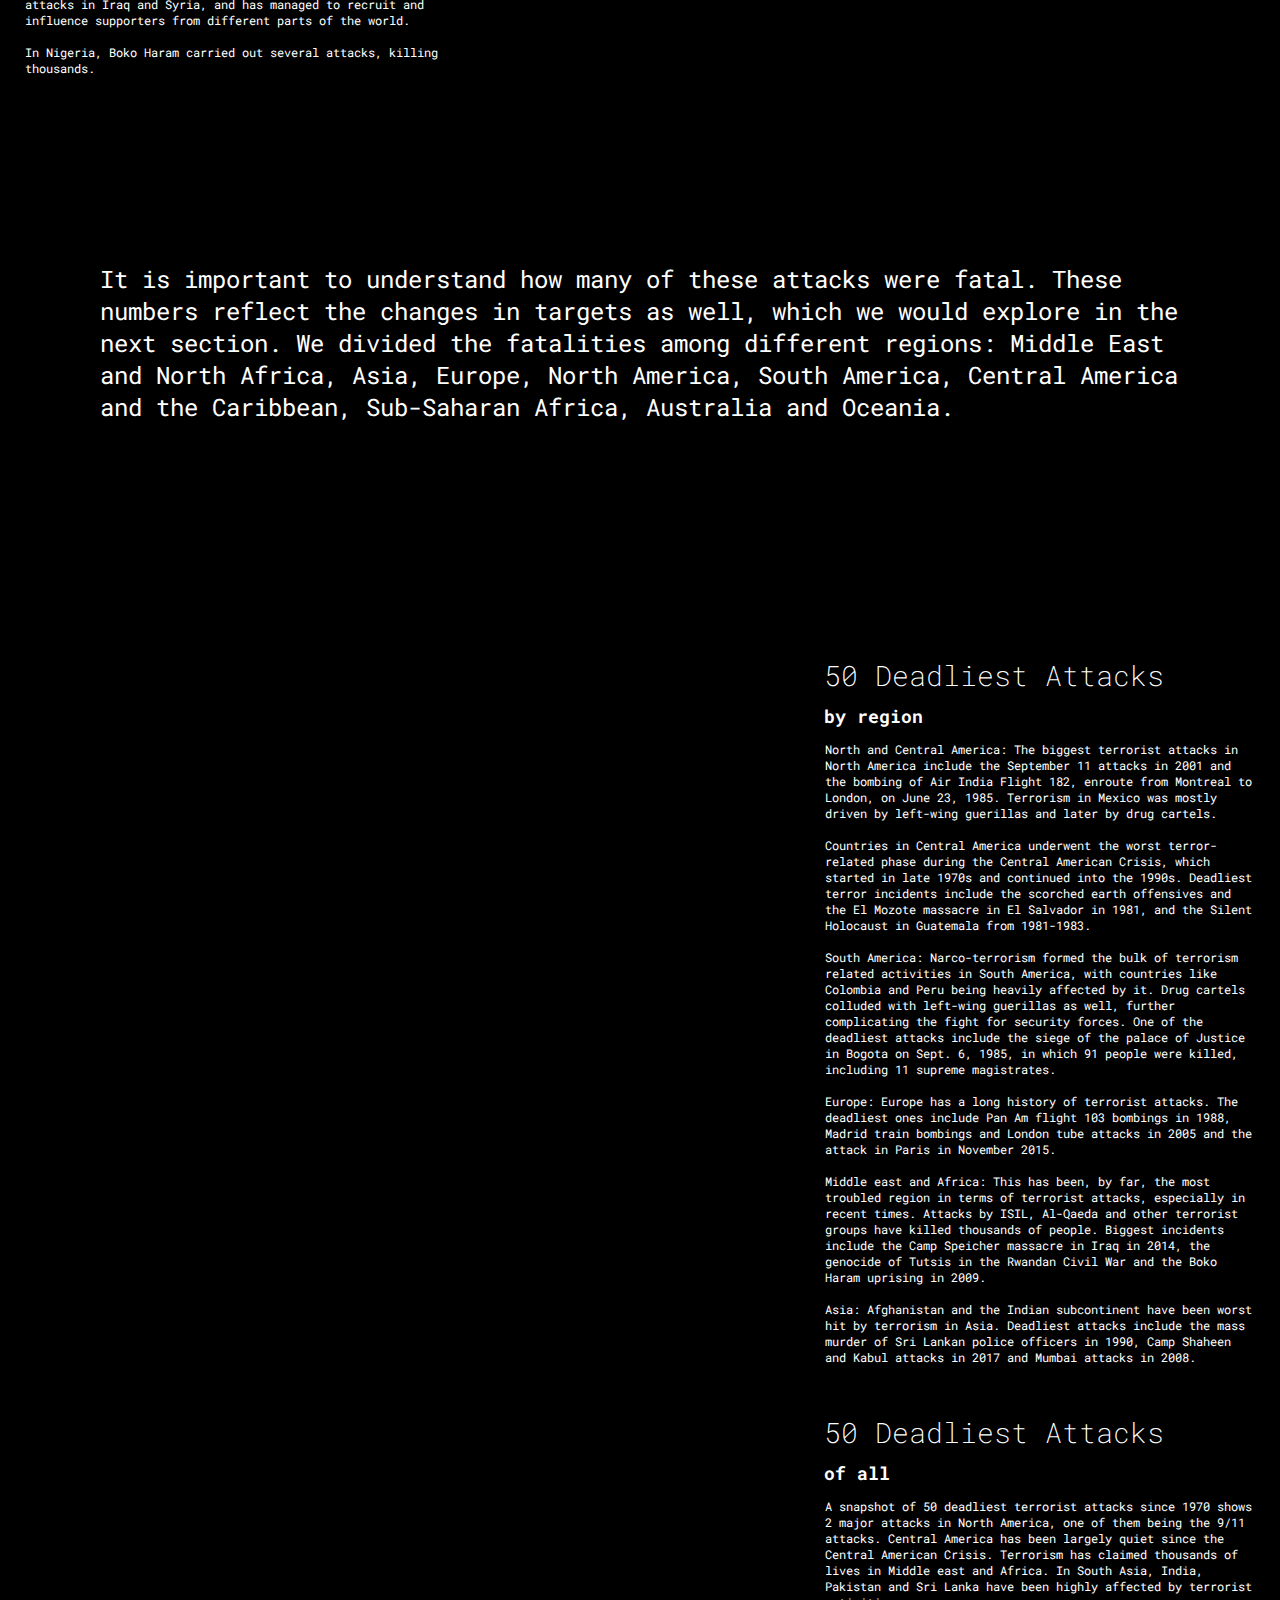
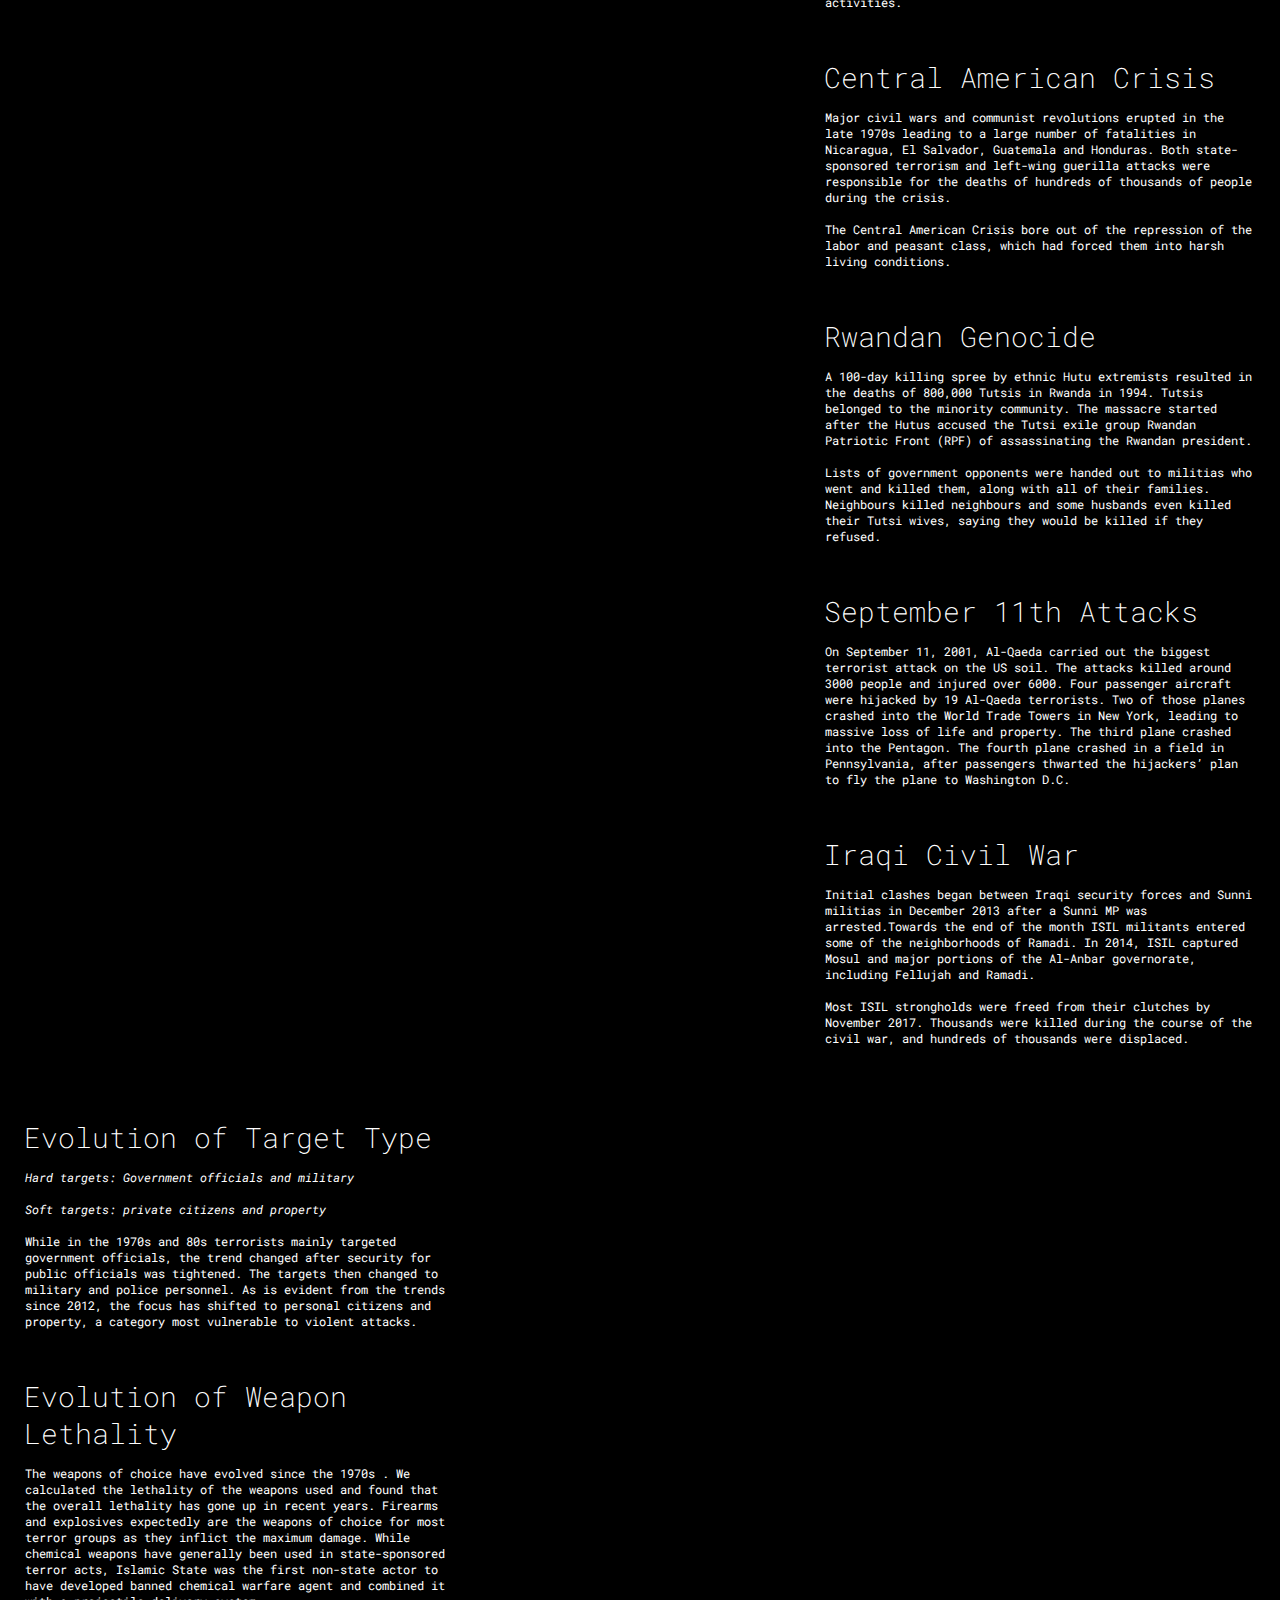
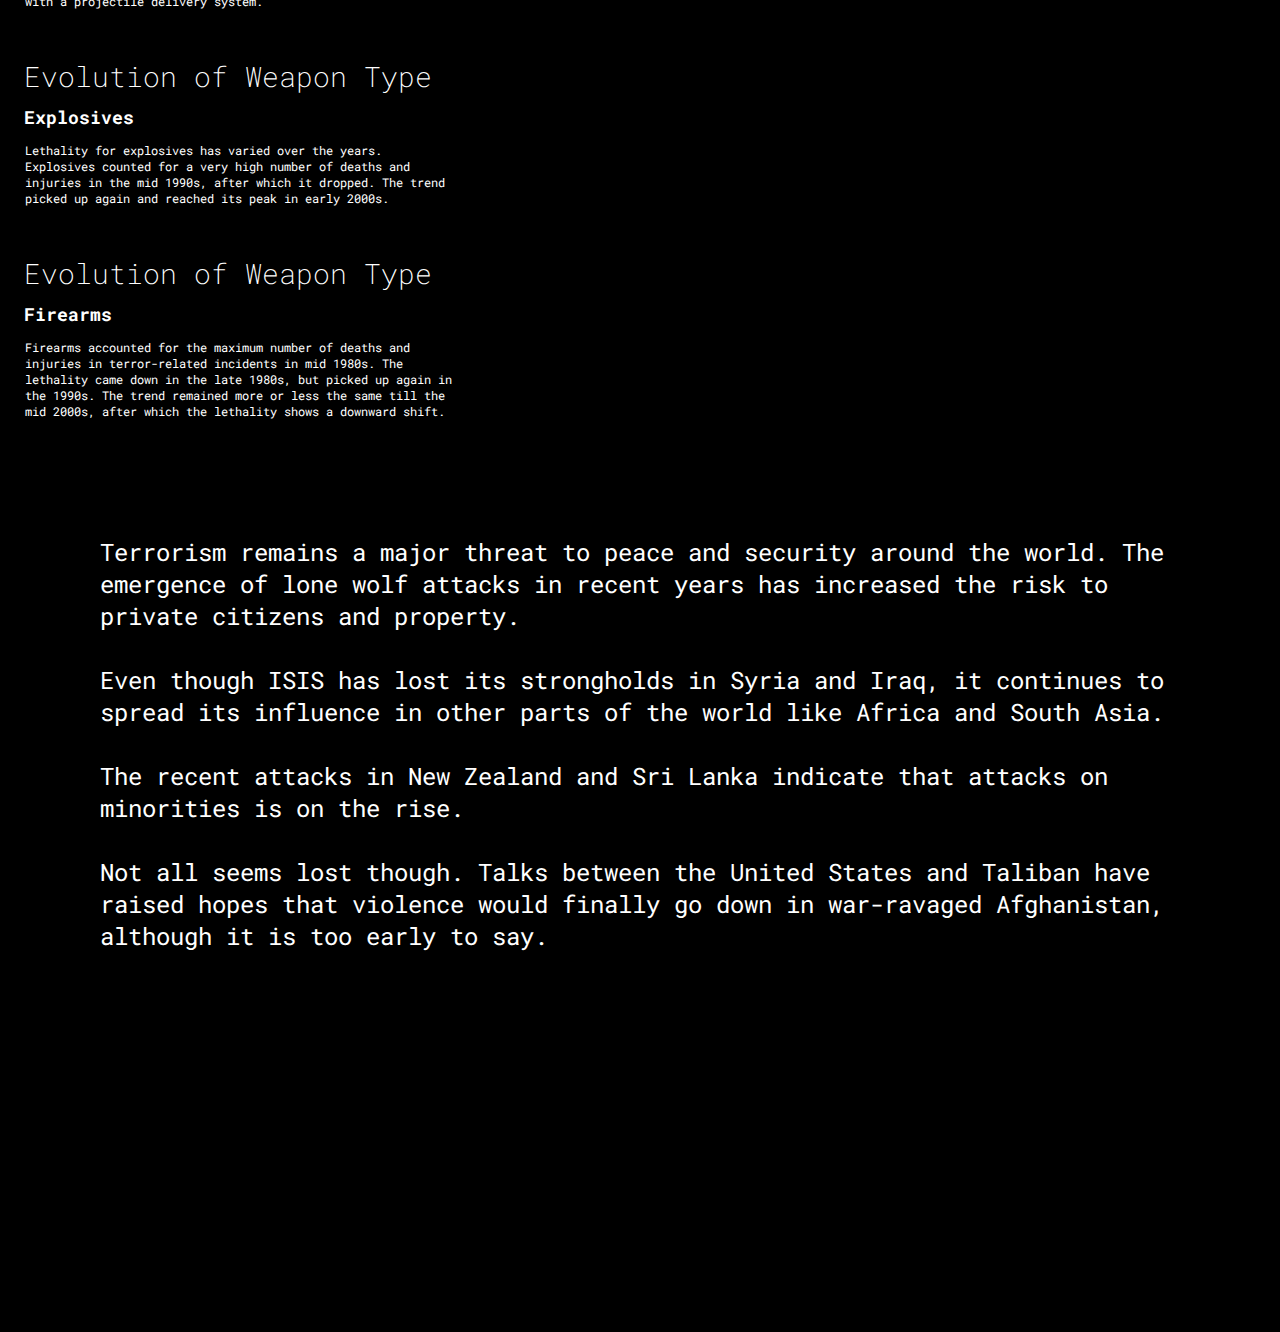
==== commit ee9ee035: "add bg image" ====
--- a/index.html
+++ b/index.html
@@ -177,7 +177,17 @@
 		</section>
 
 
-		<section id='outro'></section>
+		<section id='outro'>
+			<p>
+				Terrorism remains a major threat to peace and security around the world. The emergence of lone wolf attacks in recent years has increased the risk to private citizens and property.
+				<br><br>
+				Even though ISIS has lost its strongholds in Syria and Iraq, it continues to spread its influence in other parts of the world like Africa and South Asia.
+				<br><br>
+				The recent attacks in New Zealand and Sri Lanka indicate that attacks on minorities is on the rise.
+				<br><br>
+				Not all seems lost though.  Talks between the United States and Taliban have raised hopes that violence would finally go down in war-ravaged Afghanistan, although it is too early to say.
+			</p>
+		</section>
 	</main>
 	
 	<!-- <div class='debug'></div> -->
--- a/style.css
+++ b/style.css
@@ -139,7 +139,21 @@
 }
 
 #outro {
-	height: 640px;
+	padding-top: 80px;
+	padding-left: 100px;
+	padding-right: 100px;
+	color: white;
+	height: 500px;
+	background:
+    /* top, transparent black, faked with gradient */ 
+    linear-gradient(
+      rgba(0, 0, 0, 0.8), 
+      rgba(0, 0, 0, 0.8)
+    ),
+    /* bottom, image */
+    url('https://upload.wikimedia.org/wikipedia/commons/a/a6/Dozens_of_mourning_people_captured_during_civil_service_in_remembrance_of_November_2015_Paris_attacks_victims._Western_Europe%2C_France%2C_Paris%2C_place_de_la_R%C3%A9publique%2C_November_15%2C_2015.jpg');
+    width: 100%;
+    height: 100vh;
 }
 
 @media (min-width: 840px) {
@@ -156,7 +170,7 @@
 	display: inline-block;
 	/* background-color: #f3f3f3; */
 	background-color: black;
-	padding: 1rem;
+/*	padding: 1rem;*/
 }
 
 #scrolly > * {
@@ -304,9 +318,19 @@
 }
 
 .transition{
+	padding-top: 150px;
+	padding-bottom: 150px;
 	padding-left: 100px;
 	padding-right: 100px;
 	color: white;
-	margin-top: 300px;
-	margin-bottom: 300px;
+	background:
+    /* top, transparent black, faked with gradient */ 
+    linear-gradient(
+      rgba(0, 0, 0, 0.8), 
+      rgba(0, 0, 0, 0.8)
+    ),
+    /* bottom, image */
+    url('https://amgreatness.com/wp-content/uploads/2019/04/GettyImages-1138498129-1-1024x576.jpg');
+    width: 100%;
+    height: 100%;
 }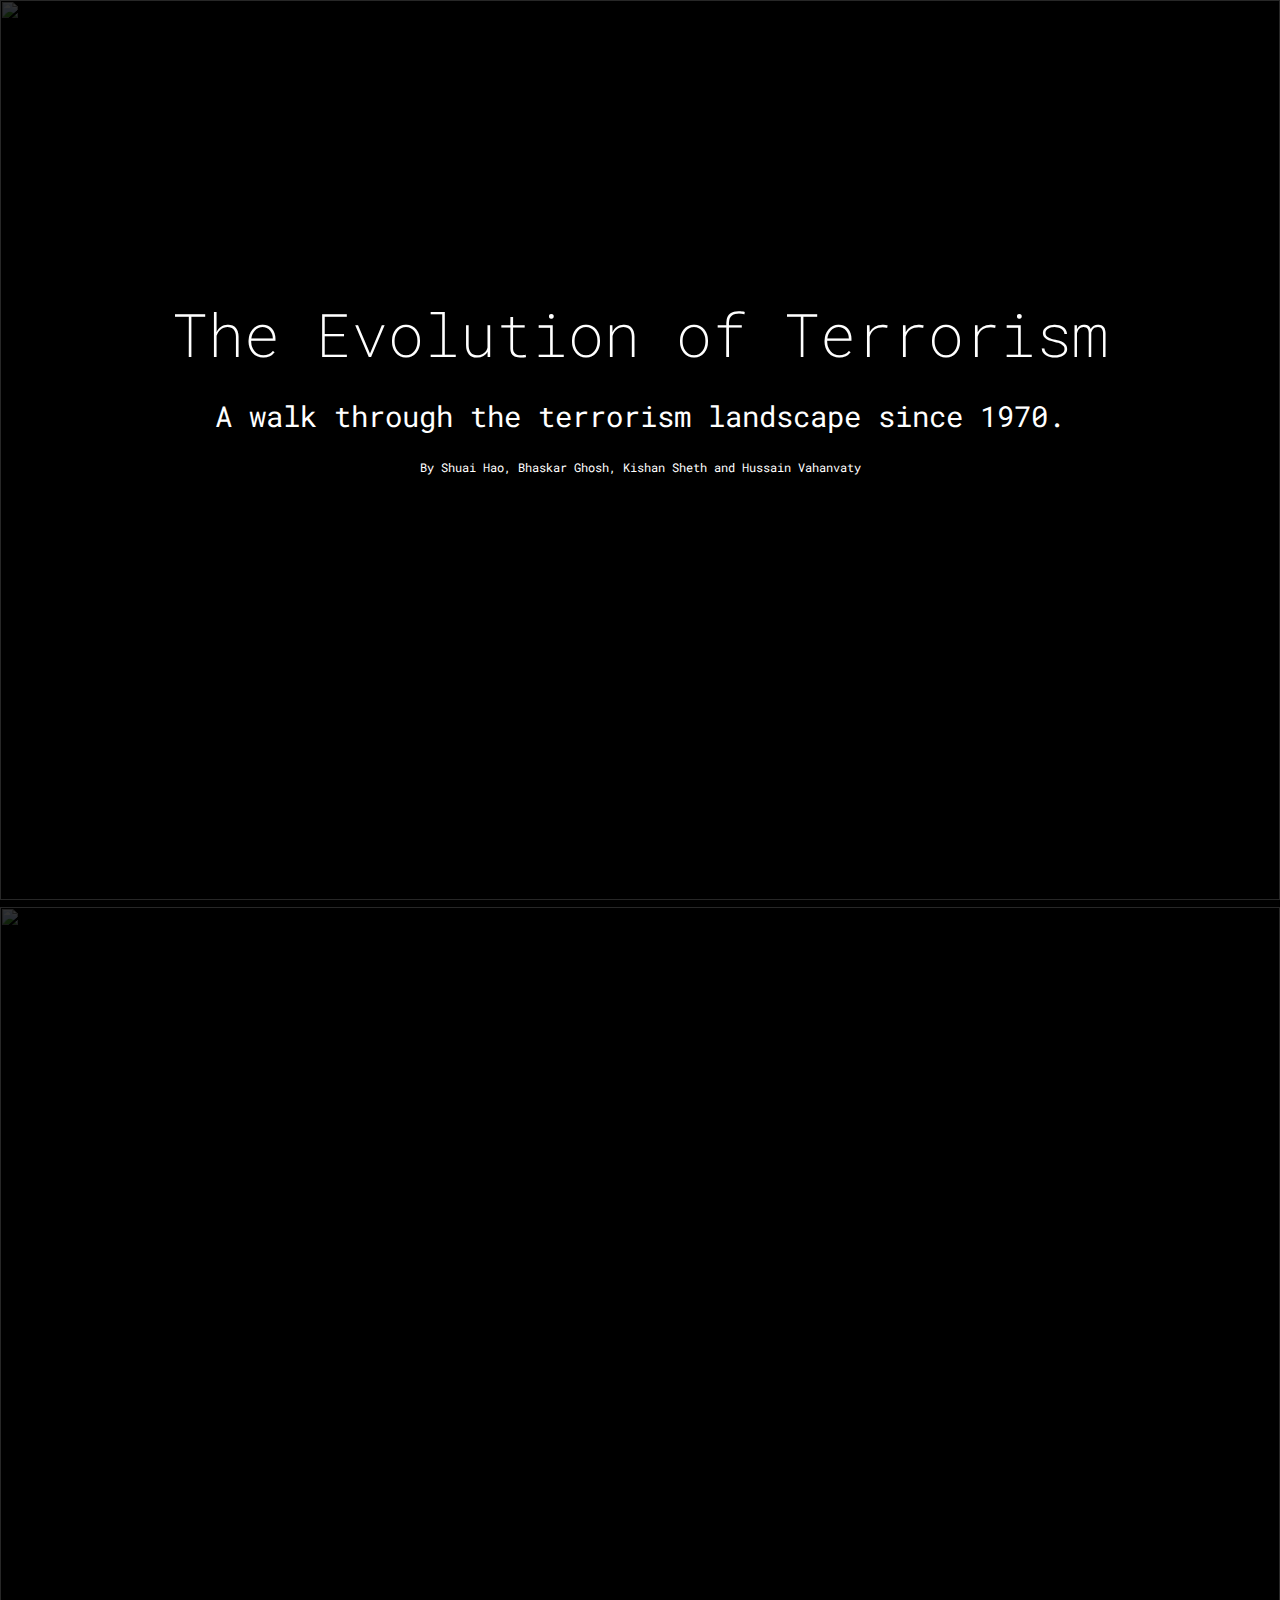
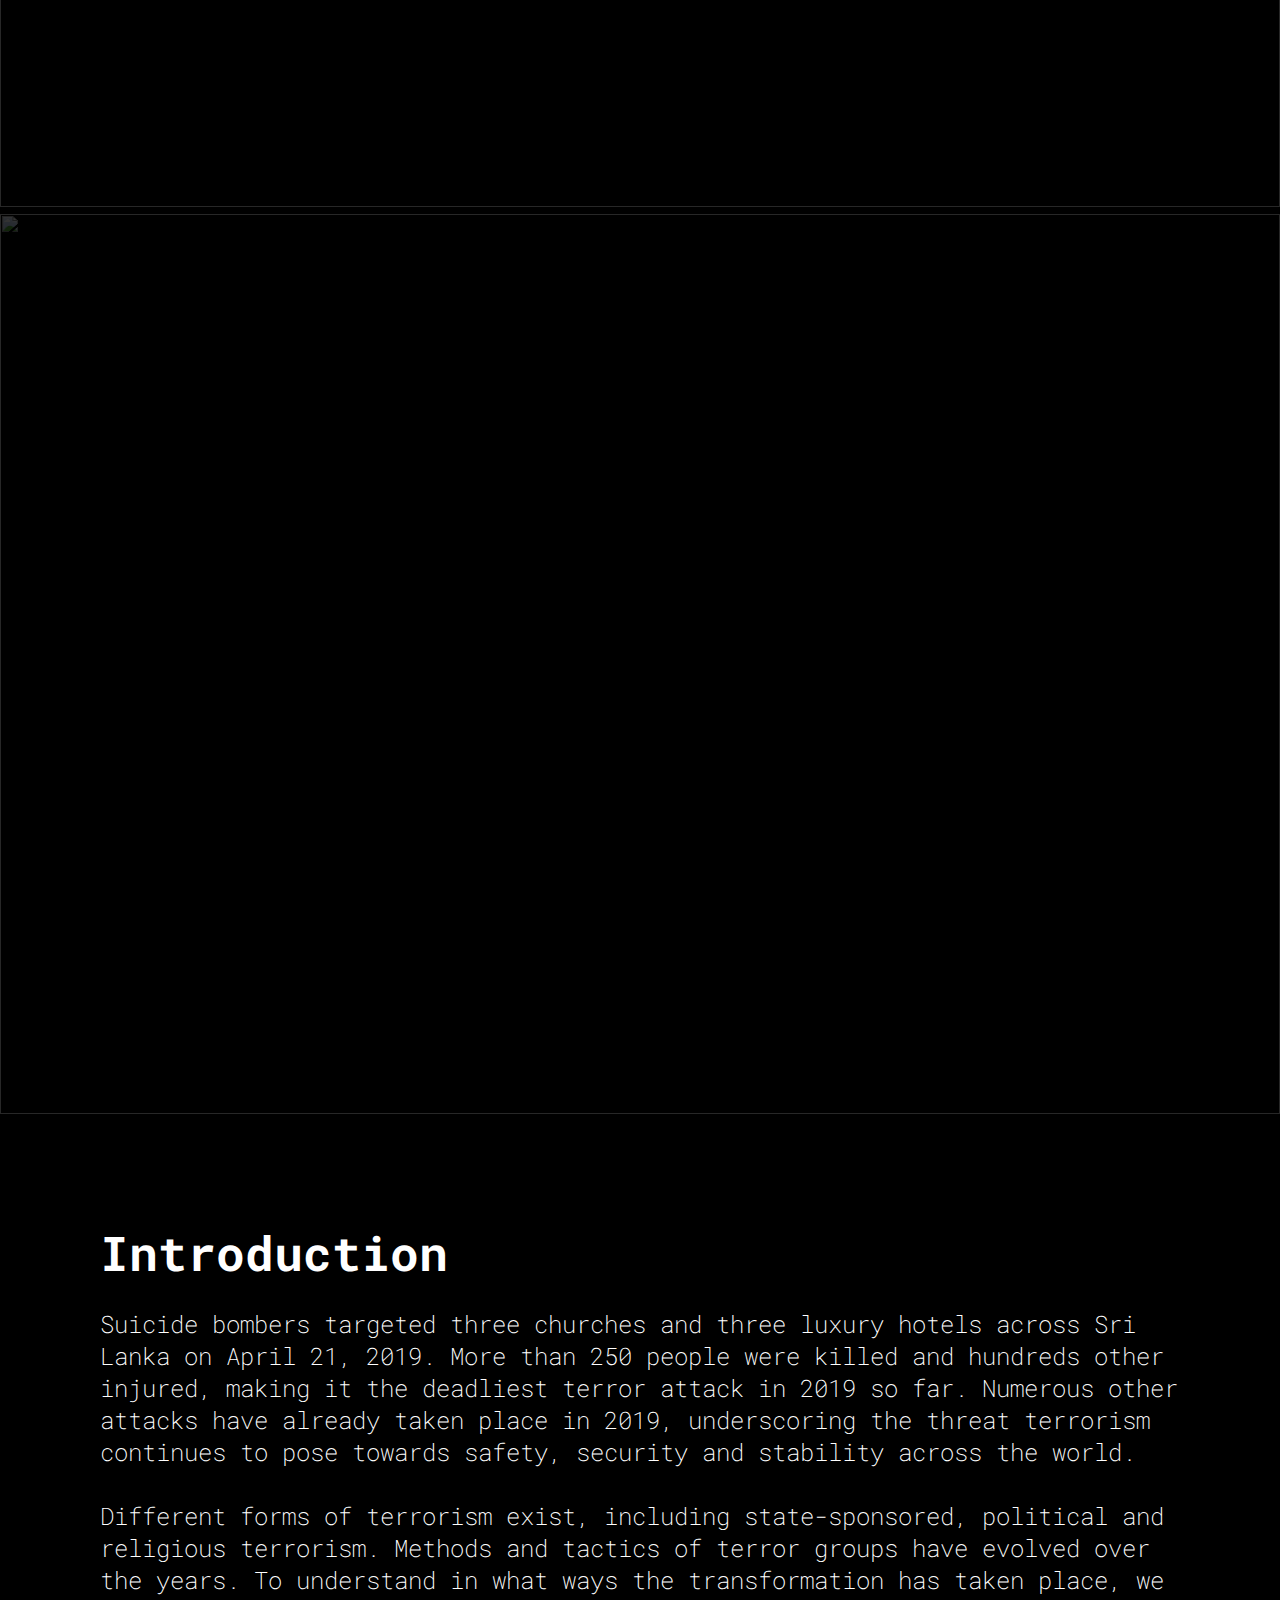
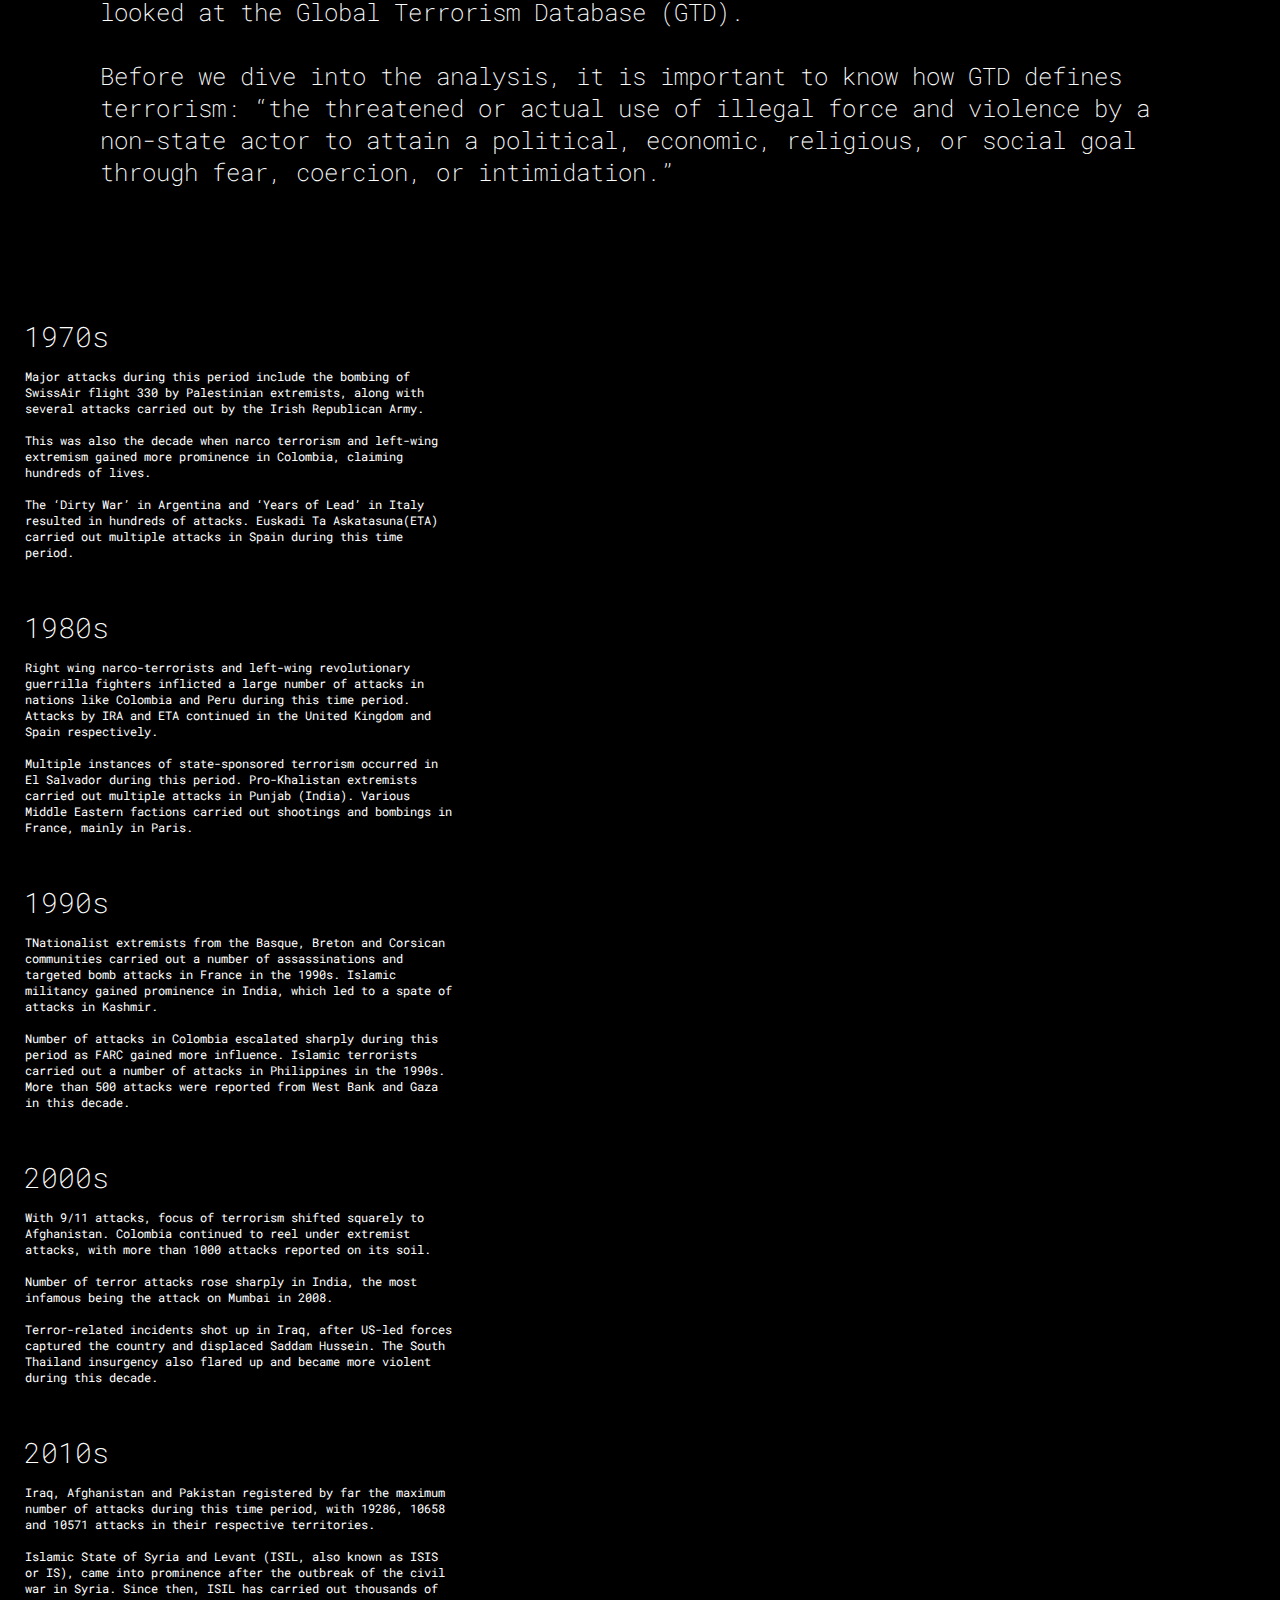
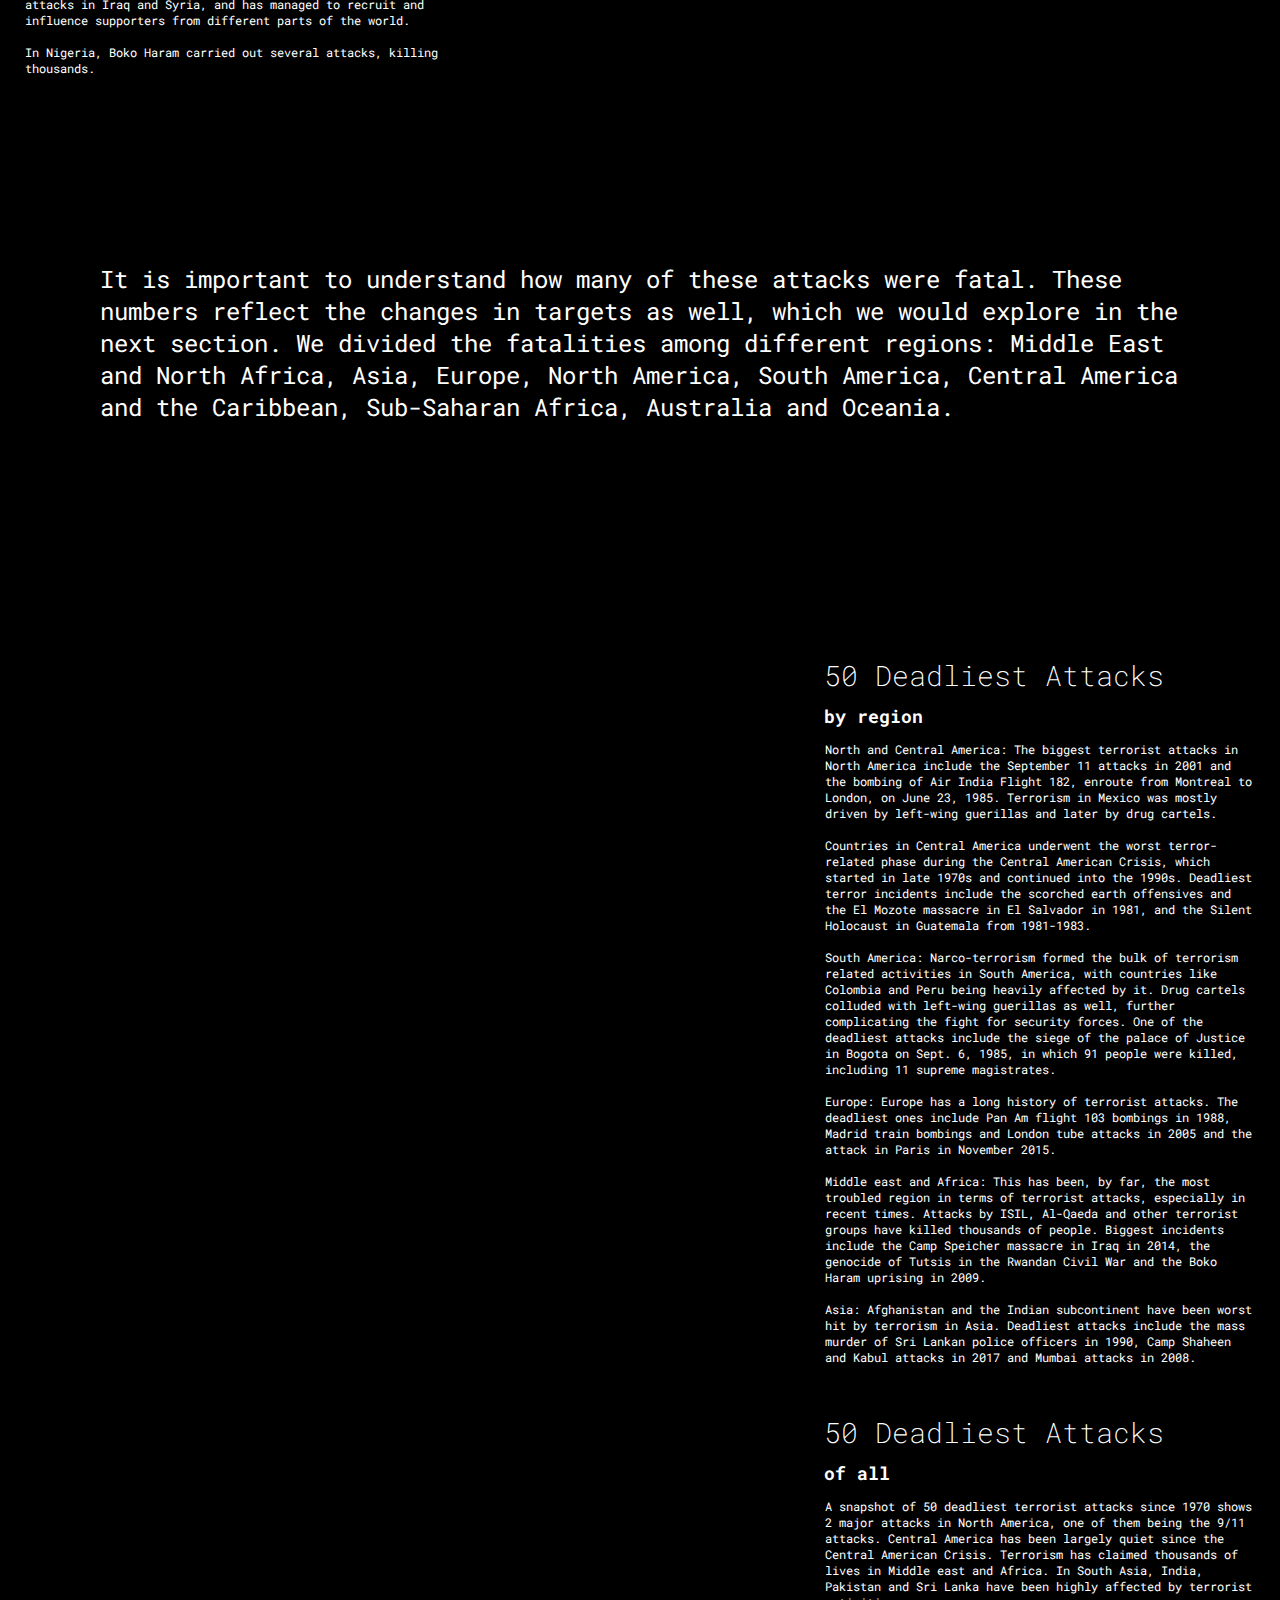
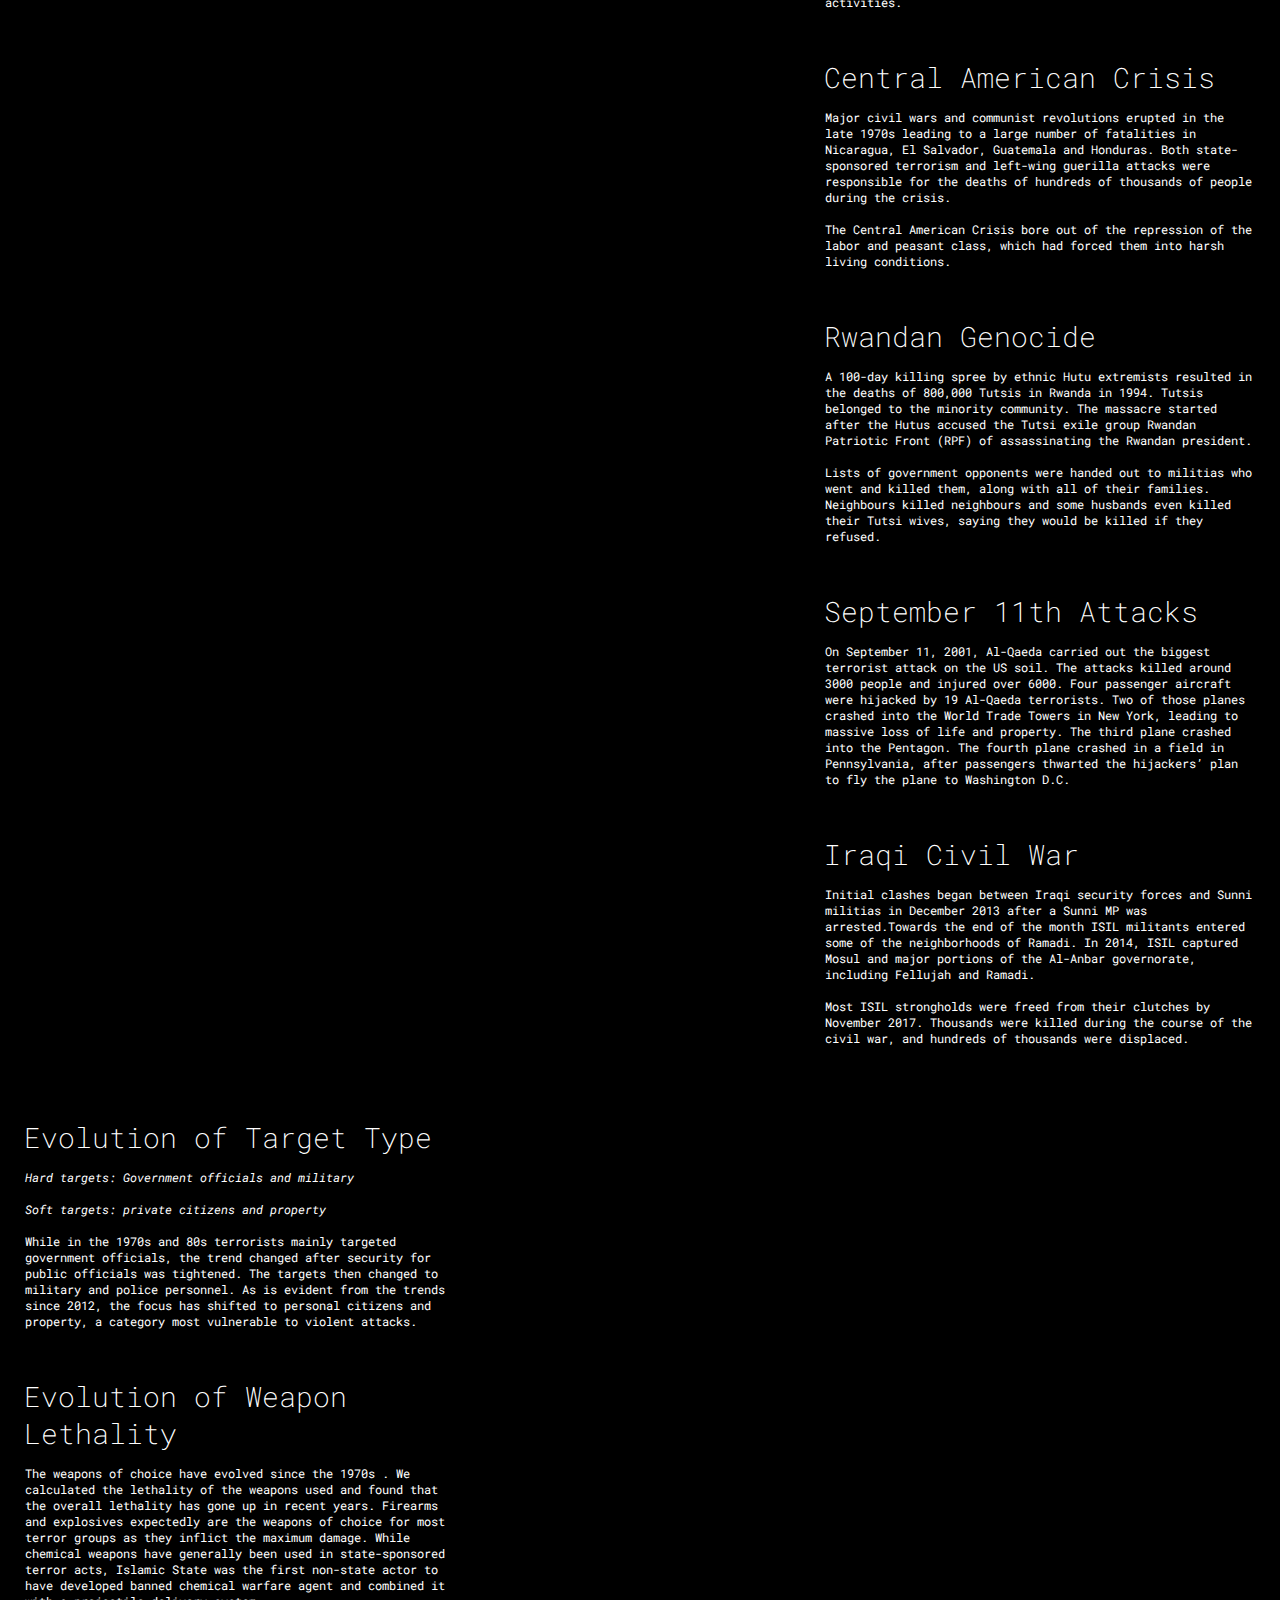
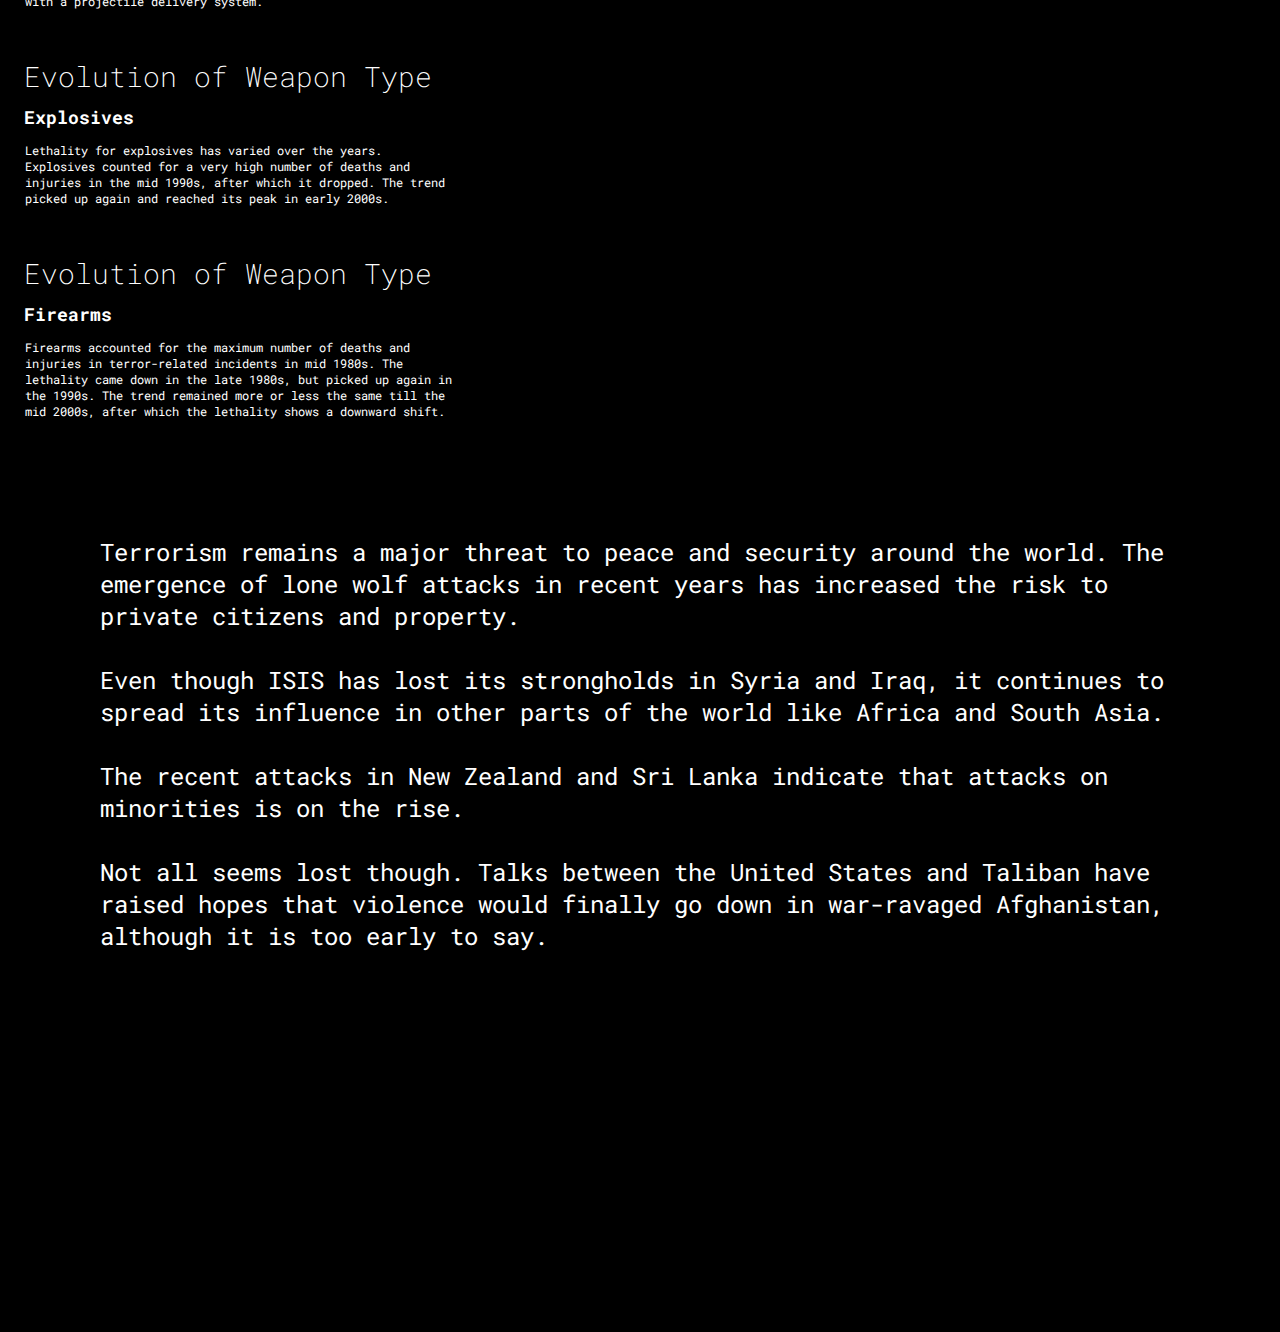
==== commit a926f65a: "add authors" ====
--- a/index.html
+++ b/index.html
@@ -21,6 +21,7 @@
 			<div class='titleContainer'>
 				<div class='title'>The Evolution of Terrorism</div>
 				<div class='subtitle'>A walk through the terrorism landscape since 1970.</div>
+				<div class="author">By Shuai Hao, Bhaskar Ghosh, Kishan Sheth and Hussain Vahanvaty</div>
 			</div>
 
 		</section>
--- a/style.css
+++ b/style.css
@@ -55,7 +55,7 @@
 
 .titleContainer {
 	position: absolute;
-	top: 40%;
+	top: 30%;
 	width: 100%;
 }
 
@@ -70,7 +70,7 @@
 }
 
 .title {
-	font-size: 1.5em;
+	font-size: 2.5em;
 	font-weight: 200;
 	width: 100%;
 	text-align: center;
@@ -78,7 +78,14 @@
 }
 
 .subtitle {
-	font-size: .5em;
+	font-size: 1.2em;
+	width: 100%;
+	text-align: center;
+	margin: 1rem auto;
+}
+
+.author {
+	font-size: 0.5em;
 	width: 100%;
 	text-align: center;
 	margin: 1rem auto;
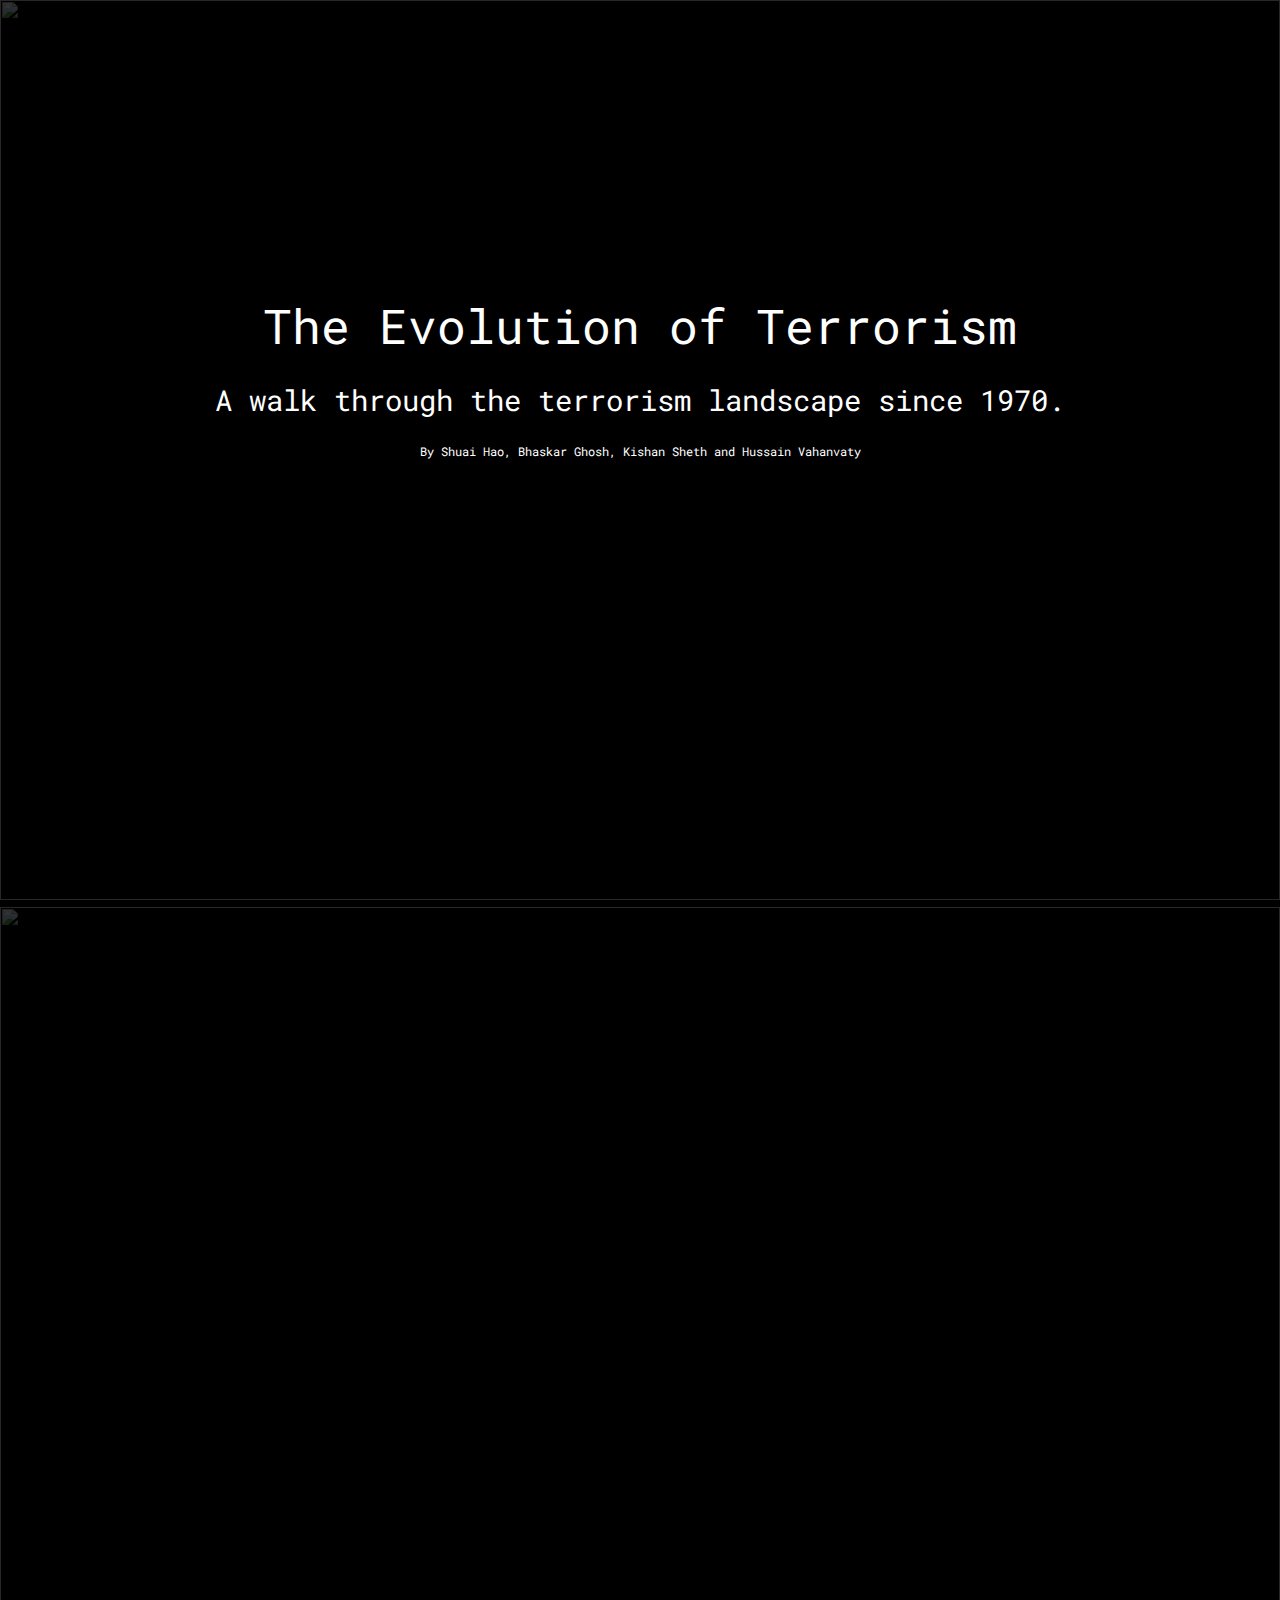
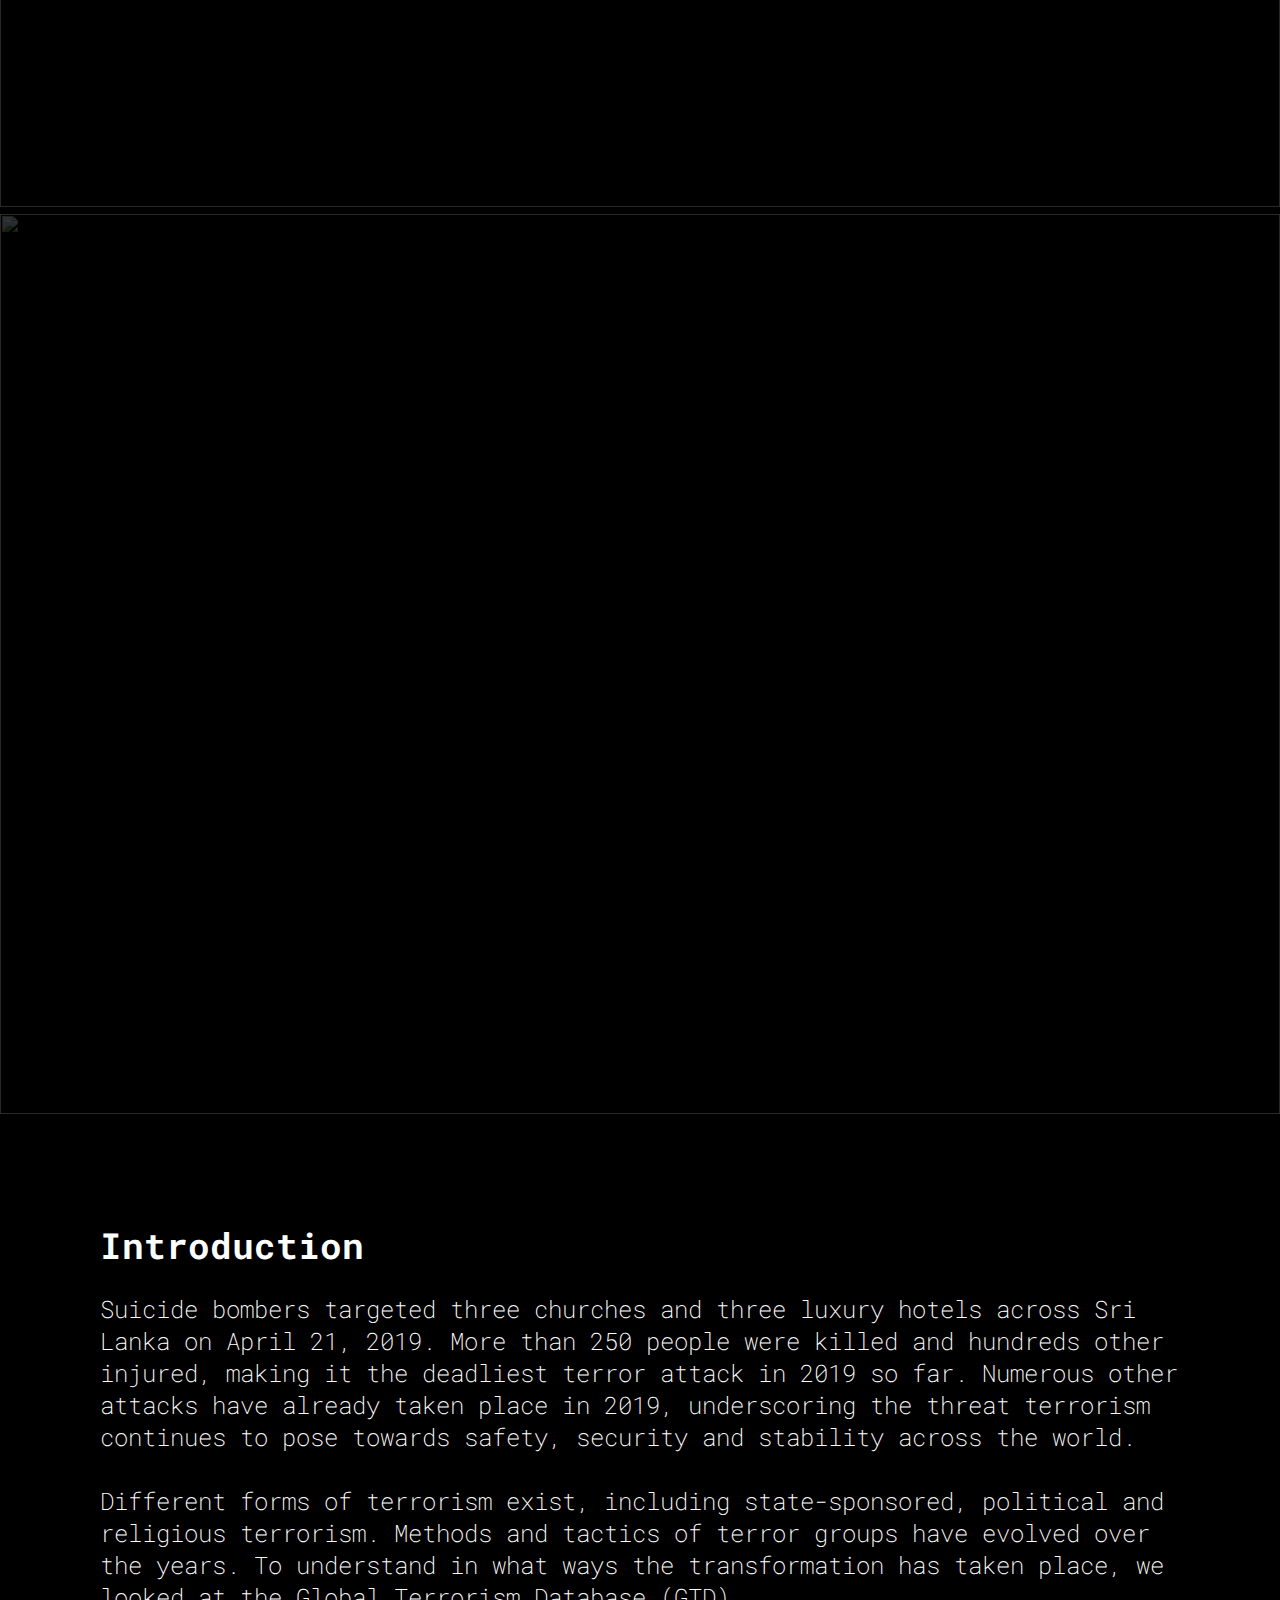
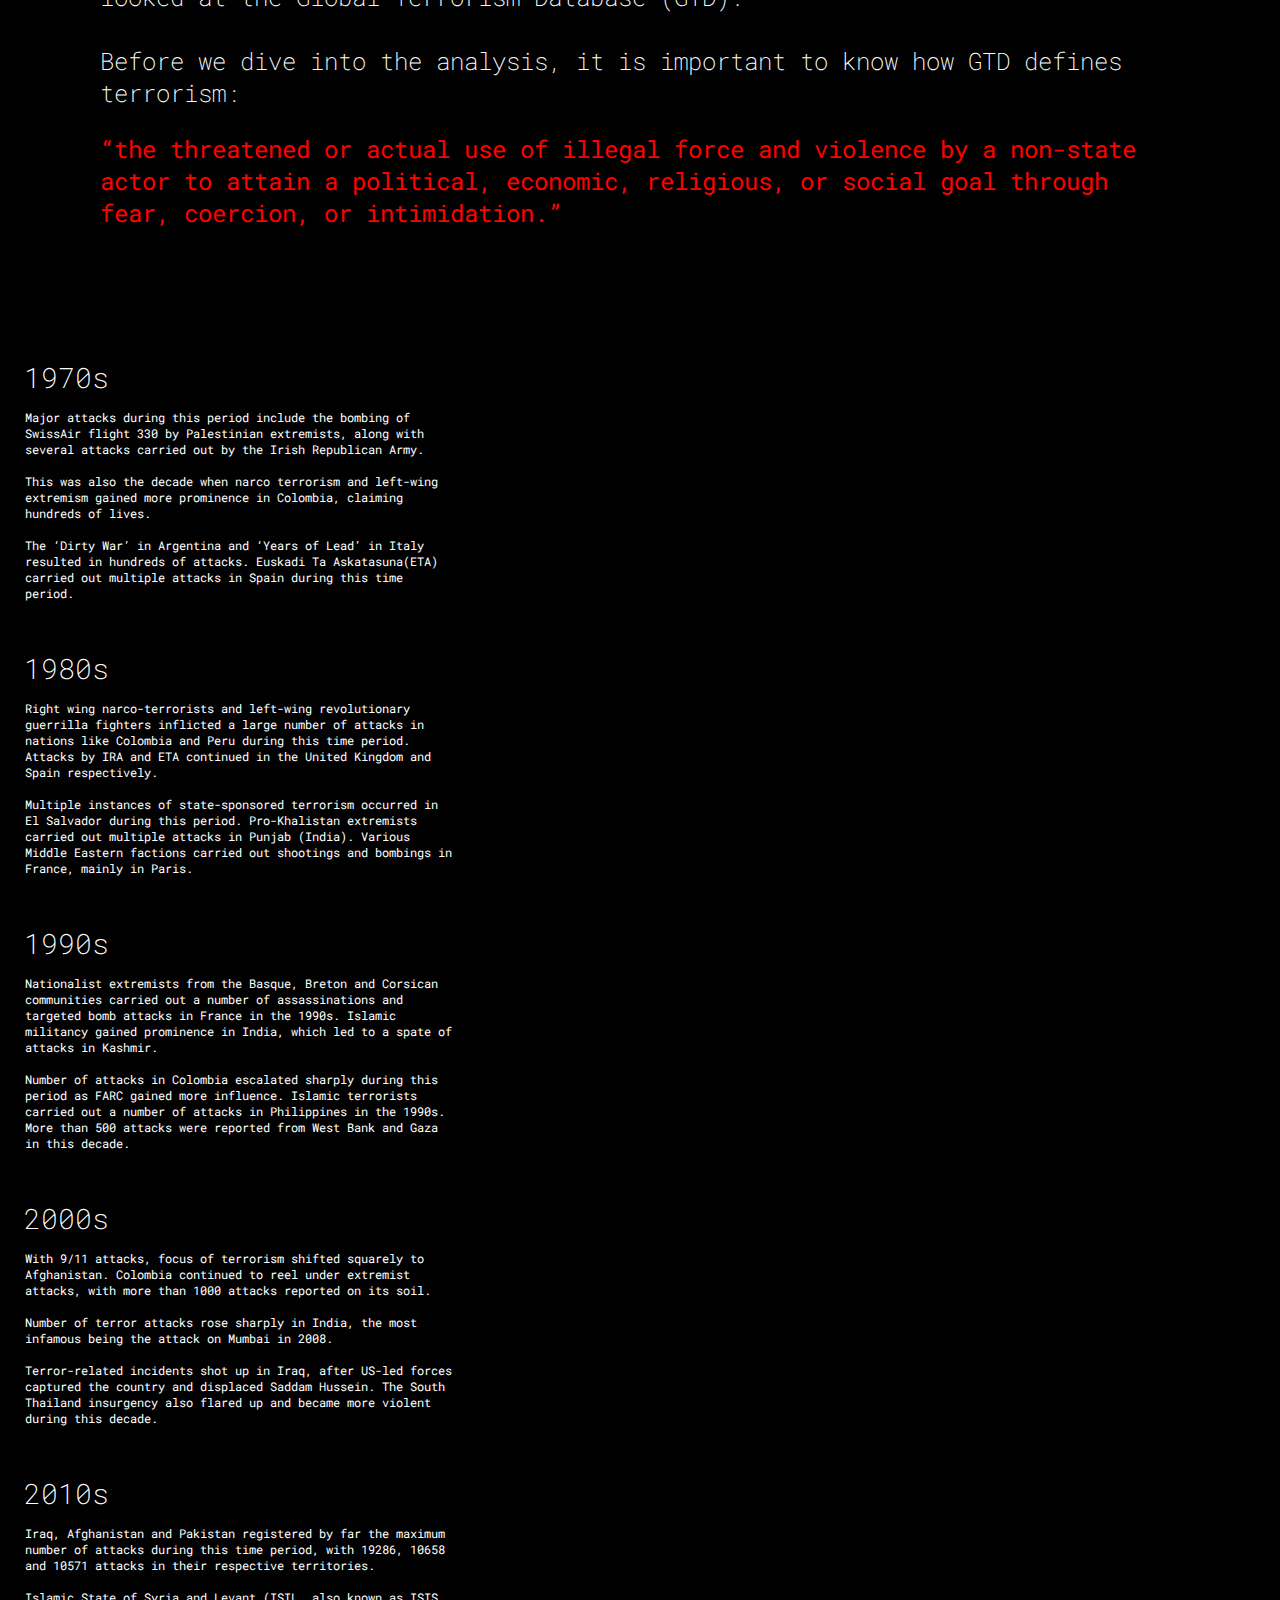
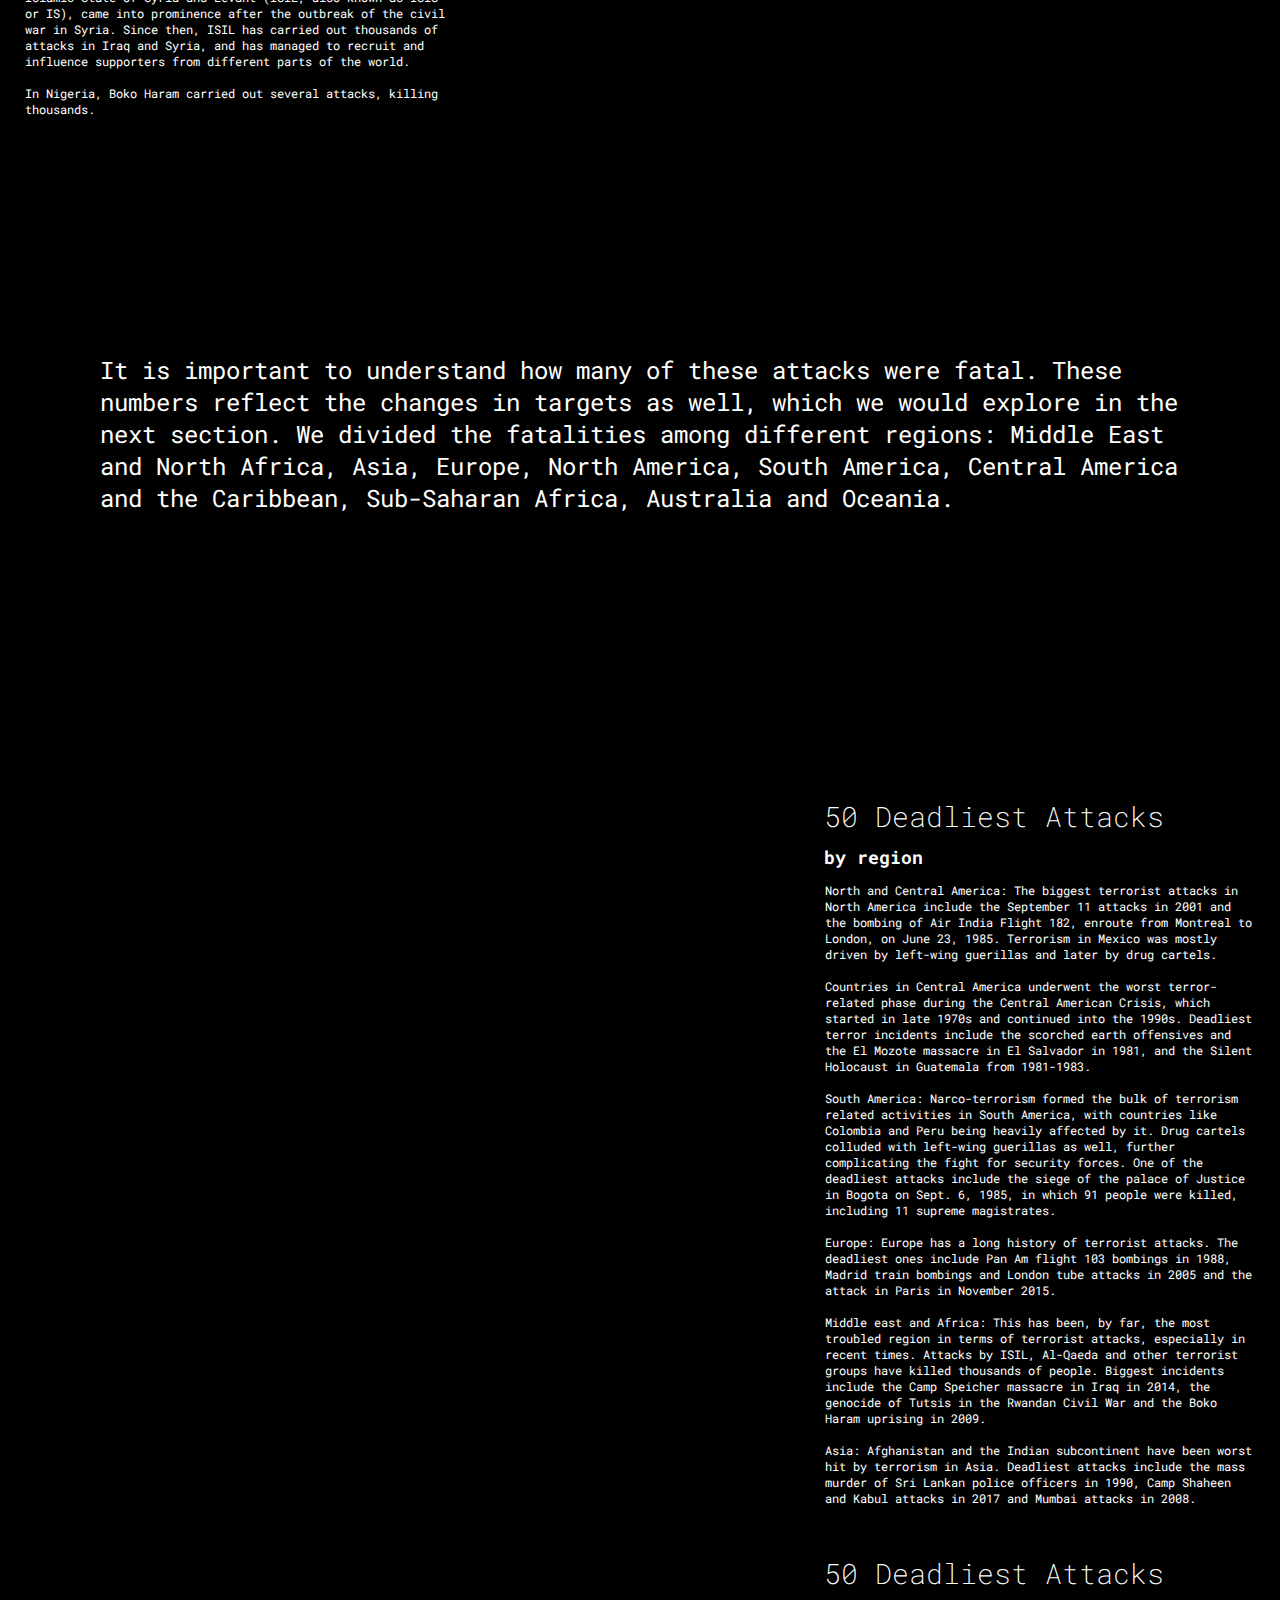
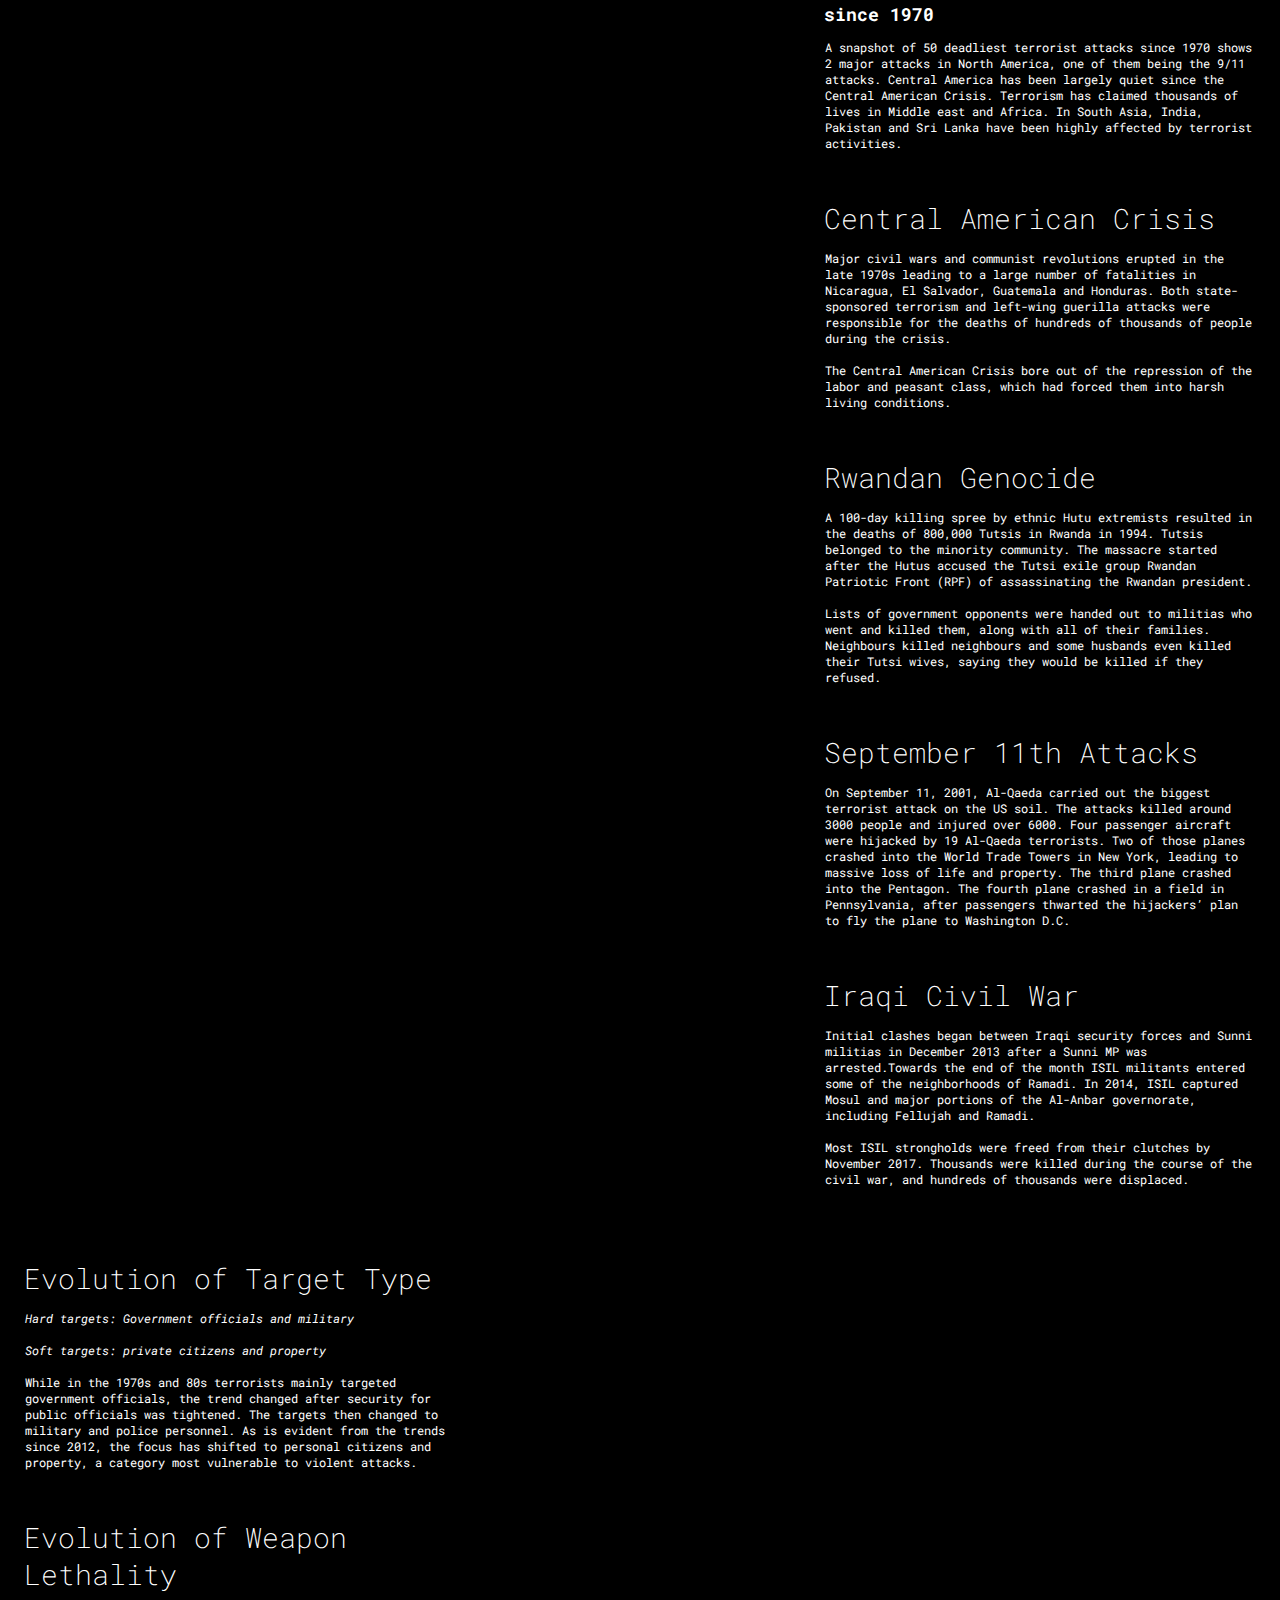
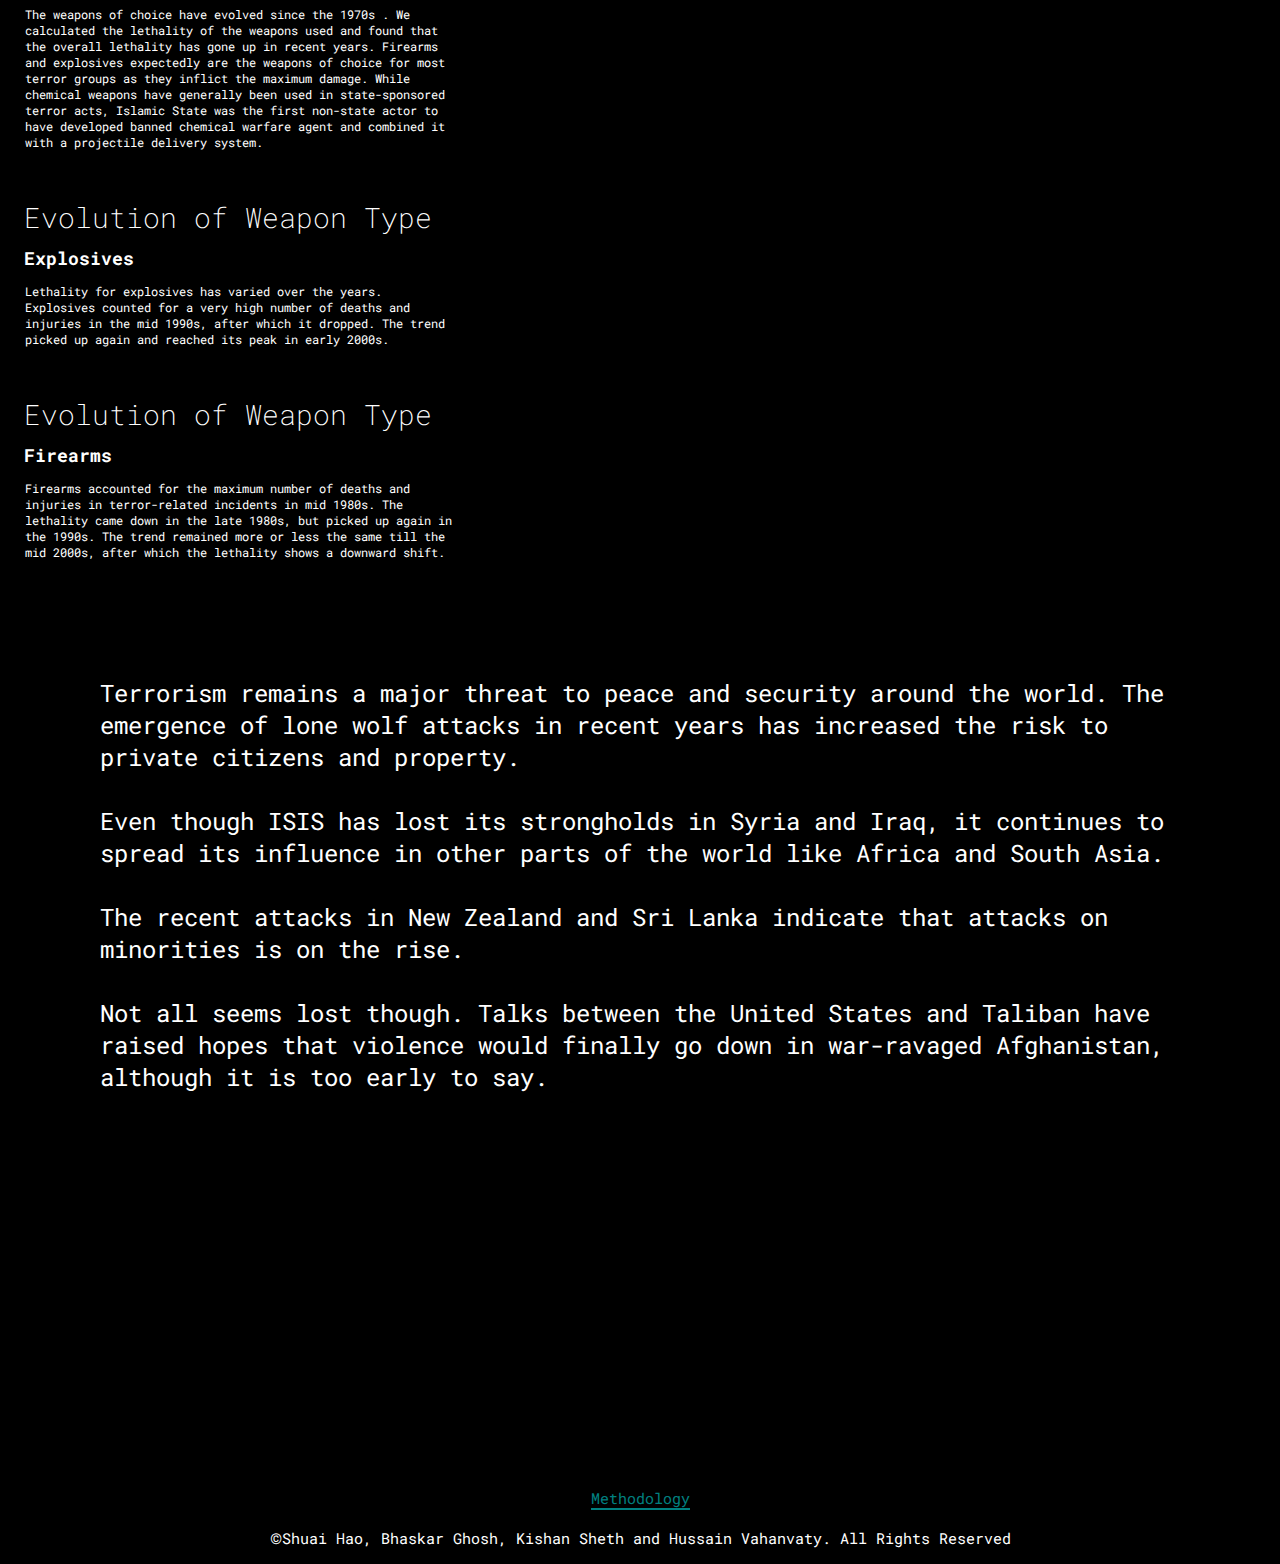
==== commit cf75f3a2: "copyright2" ====
--- a/index.html
+++ b/index.html
@@ -34,7 +34,7 @@
 					Different forms of terrorism exist, including state-sponsored, political and religious terrorism. Methods and tactics of terror groups have evolved over the years. To understand in what ways the transformation has taken place, we looked at the Global Terrorism Database (GTD).
 					<br><br>
 					Before we dive into the analysis, it is important to know how GTD defines terrorism:
-					“the threatened or actual use of illegal force and violence by a non-state actor to attain a political, economic, religious, or social goal through fear, coercion, or intimidation.”
+					<div class="emphasis">“the threatened or actual use of illegal force and violence by a non-state actor to attain a political, economic, religious, or social goal through fear, coercion, or intimidation.”</div>
 			</p>
 		</section>
 
@@ -59,7 +59,7 @@
 					</div>
 					<div class='step' data-step='3'>
 						<h3>1990s</h3>
-						<p>TNationalist extremists from the Basque, Breton and Corsican communities carried out a number of assassinations and targeted bomb attacks in France in the 1990s. Islamic militancy gained prominence in India, which led to a spate of attacks in Kashmir.
+						<p>Nationalist extremists from the Basque, Breton and Corsican communities carried out a number of assassinations and targeted bomb attacks in France in the 1990s. Islamic militancy gained prominence in India, which led to a spate of attacks in Kashmir.
 						<br><br>
 						Number of attacks in Colombia escalated sharply during this period as FARC gained more influence. Islamic terrorists carried out a number of attacks in Philippines in the 1990s. More than 500 attacks were reported from West Bank and Gaza in this decade.
 						</p>
@@ -117,7 +117,7 @@
 					</div>
 					<div class='step' data-step='7'>
 						<h3>50 Deadliest Attacks</h3>
-						<h4>of all</h4>
+						<h4>since 1970</h4>
 						<p>A snapshot of 50 deadliest terrorist attacks since 1970 shows 2 major attacks in North America, one of them being the 9/11 attacks. Central America has been largely quiet since the Central American Crisis. Terrorism has claimed thousands of lives in Middle east and Africa. In South Asia, India, Pakistan and Sri Lanka have been highly affected by terrorist activities.</p>
 					</div>
 					<div class='step' data-step='8'>
@@ -189,6 +189,10 @@
 				Not all seems lost though.  Talks between the United States and Taliban have raised hopes that violence would finally go down in war-ravaged Afghanistan, although it is too early to say.
 			</p>
 		</section>
+		<div id="methodology">
+			<a href="https://medium.com/@bhsgsh/data-visualization-final-documentation-spring-2019-2b2cc2517142">Methodology</a>
+			<p><span class="largeicon">©</span>Shuai Hao, Bhaskar Ghosh, Kishan Sheth and Hussain Vahanvaty. All Rights Reserved</p>
+		</div>
 	</main>
 	
 	<!-- <div class='debug'></div> -->
--- a/style.css
+++ b/style.css
@@ -19,6 +19,10 @@
 a {
 	margin: 0;
 	font-weight: 400;
+}
+
+h1 {
+	font-size: 32px;
 }
 
 h2 {
@@ -70,8 +74,8 @@
 }
 
 .title {
-	font-size: 2.5em;
-	font-weight: 200;
+	font-size: 2em;
+	font-weight: 400;
 	width: 100%;
 	text-align: center;
 	margin: 1rem auto;
@@ -98,7 +102,7 @@
 
 .intro__hed {
 	color: white;
-	font-size: 2em;
+	font-size: 1.5em;
 	margin: 2rem auto 0.5rem auto;
 }
 
@@ -206,7 +210,7 @@
 	position: sticky;
 	width: 100%;
 	margin: 25px;
-	padding-top: 20px;
+	padding-top: 50px;
 	-webkit-transform: translate3d(0, 0, 0);
 	-moz-transform: translate3d(0, 0, 0);
 	transform: translate3d(0, 0, 0);
@@ -227,7 +231,15 @@
 	color: #fff;
 }
 
-
+#methodology {
+	padding-top: 15px;
+	color: white;
+	text-align: center;
+	font-size: 15px;
+}
+.largeicon {
+	font-size: 20px;
+}
 .step {
 	margin: 0 auto 2rem auto;
 	background-color: black;
@@ -252,6 +264,11 @@
 	padding: 1px;
 	font-size: 12px;
 }
+
+.emphasis {
+	color: red;
+}
+
 /*div.tooltip { 
 	position: absolute;     
 	text-align: center;     
@@ -325,8 +342,8 @@
 }
 
 .transition{
-	padding-top: 150px;
-	padding-bottom: 150px;
+	padding-top: 200px;
+	padding-bottom: 200px;
 	padding-left: 100px;
 	padding-right: 100px;
 	color: white;
